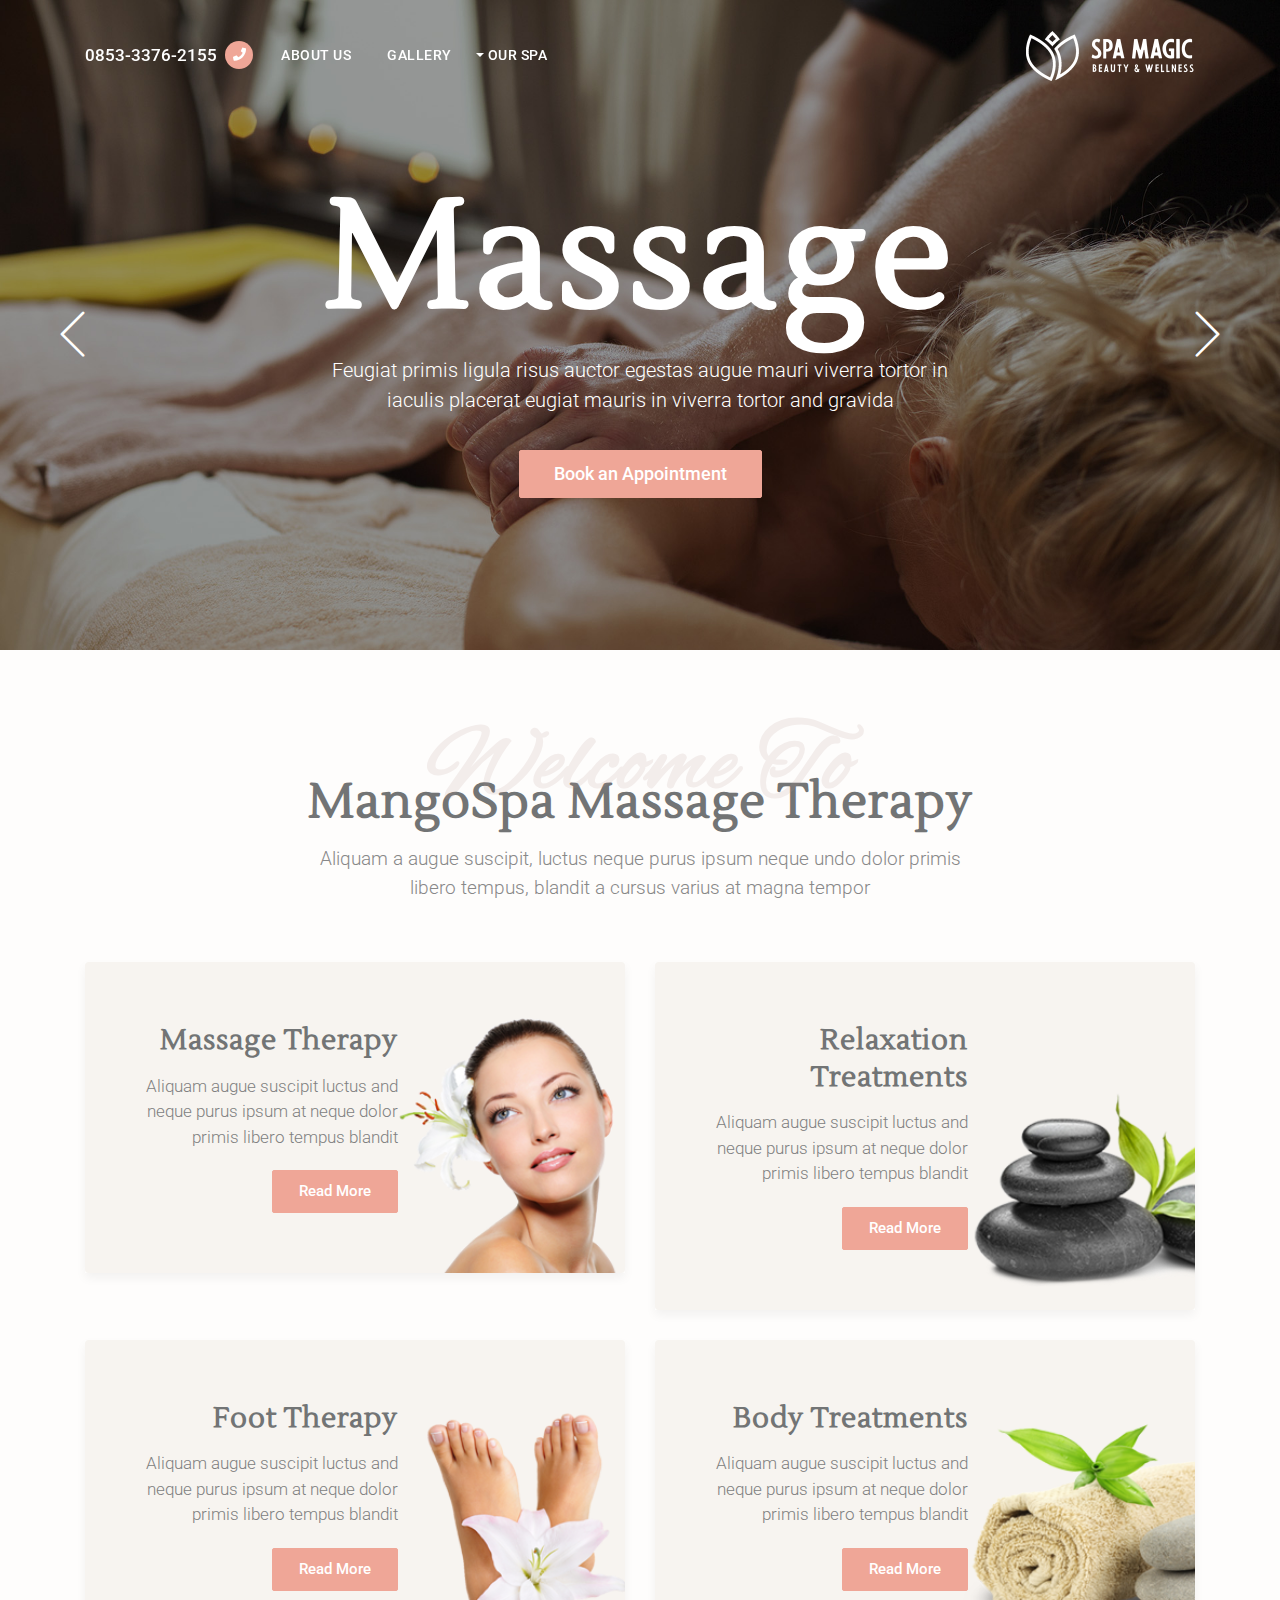
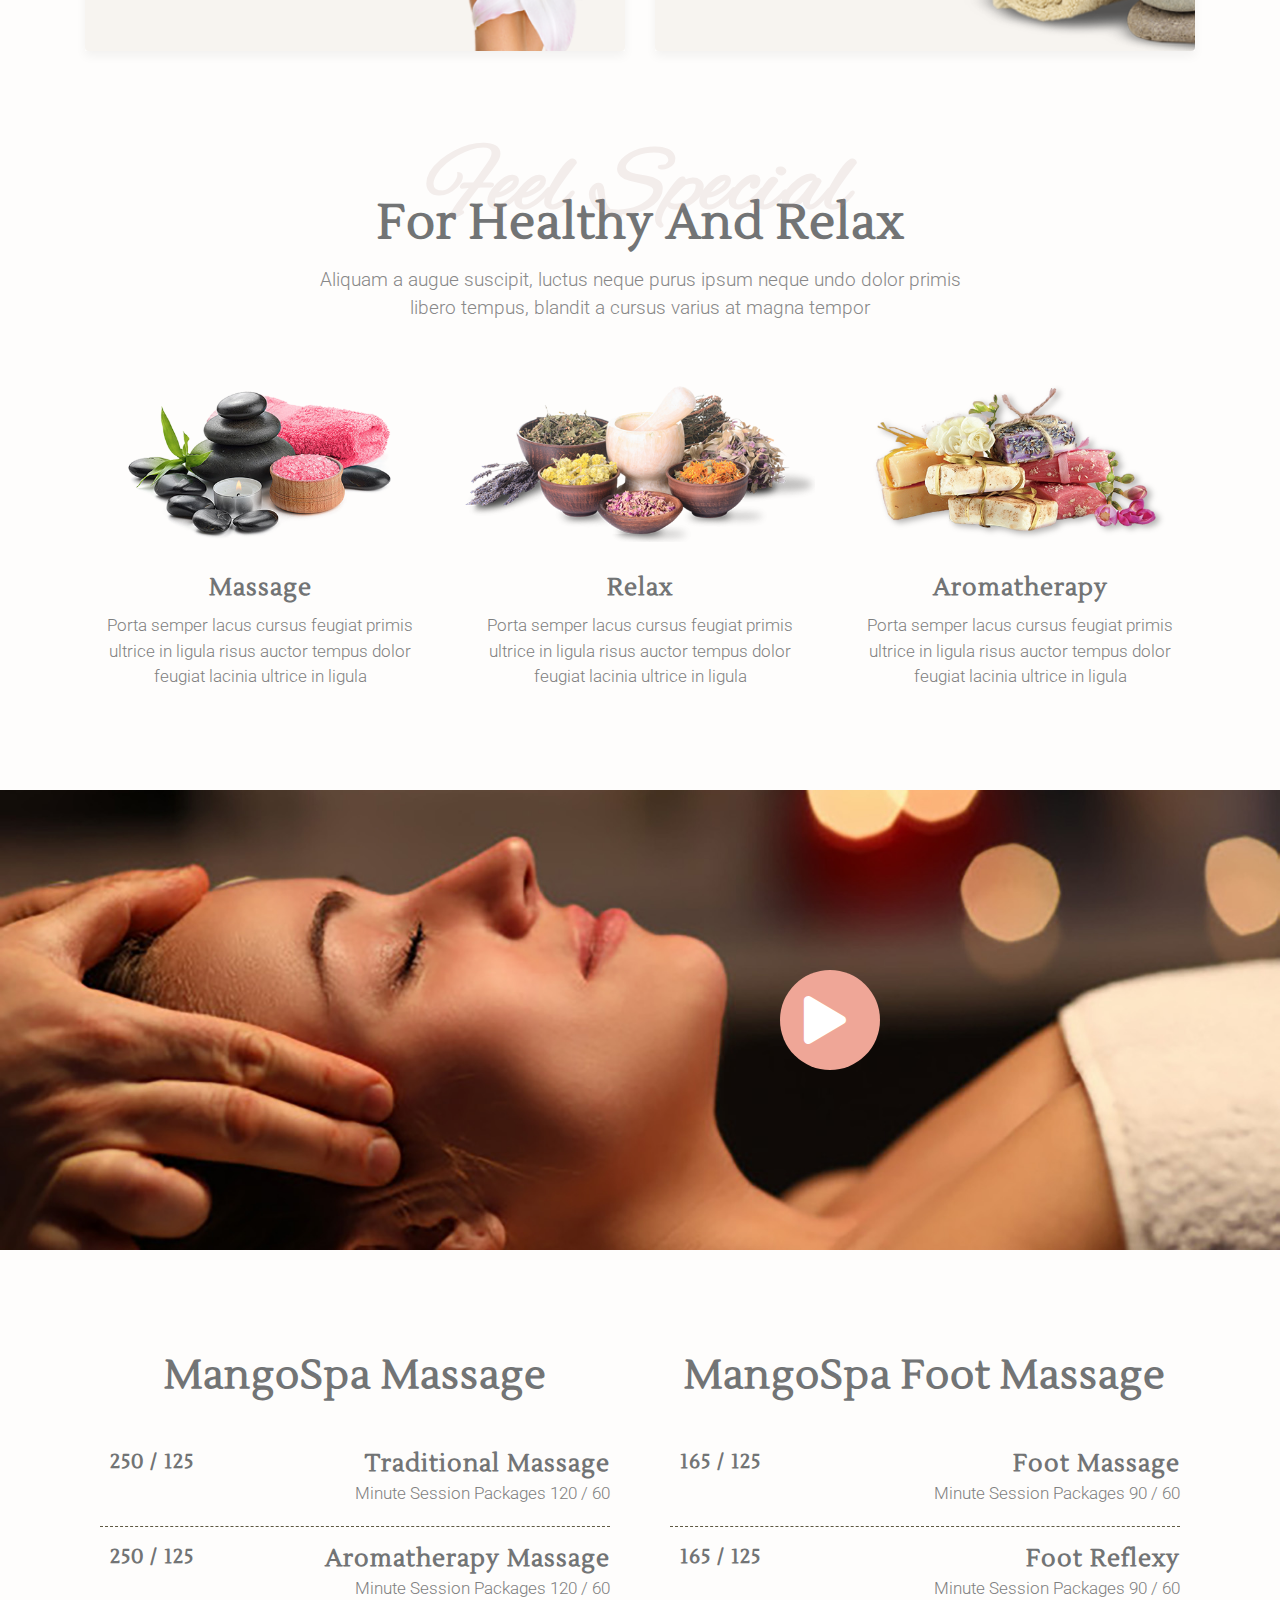
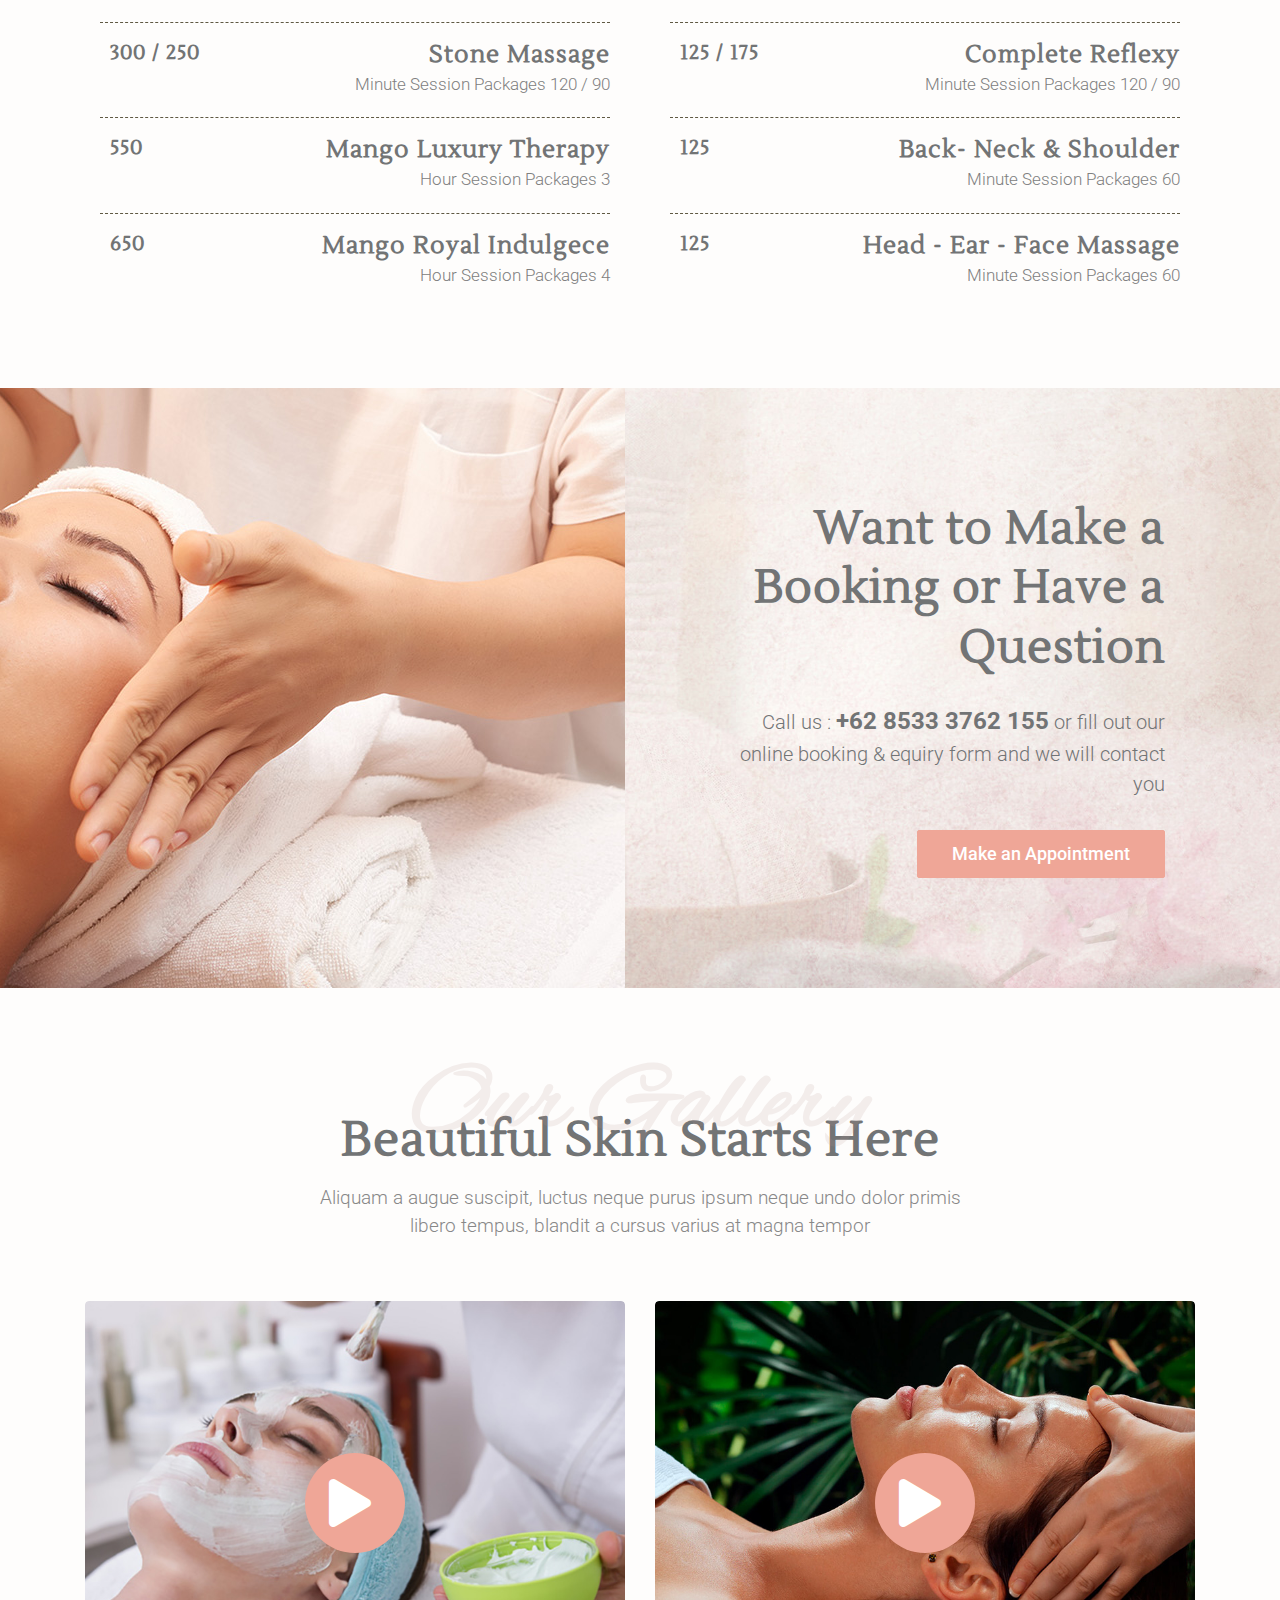
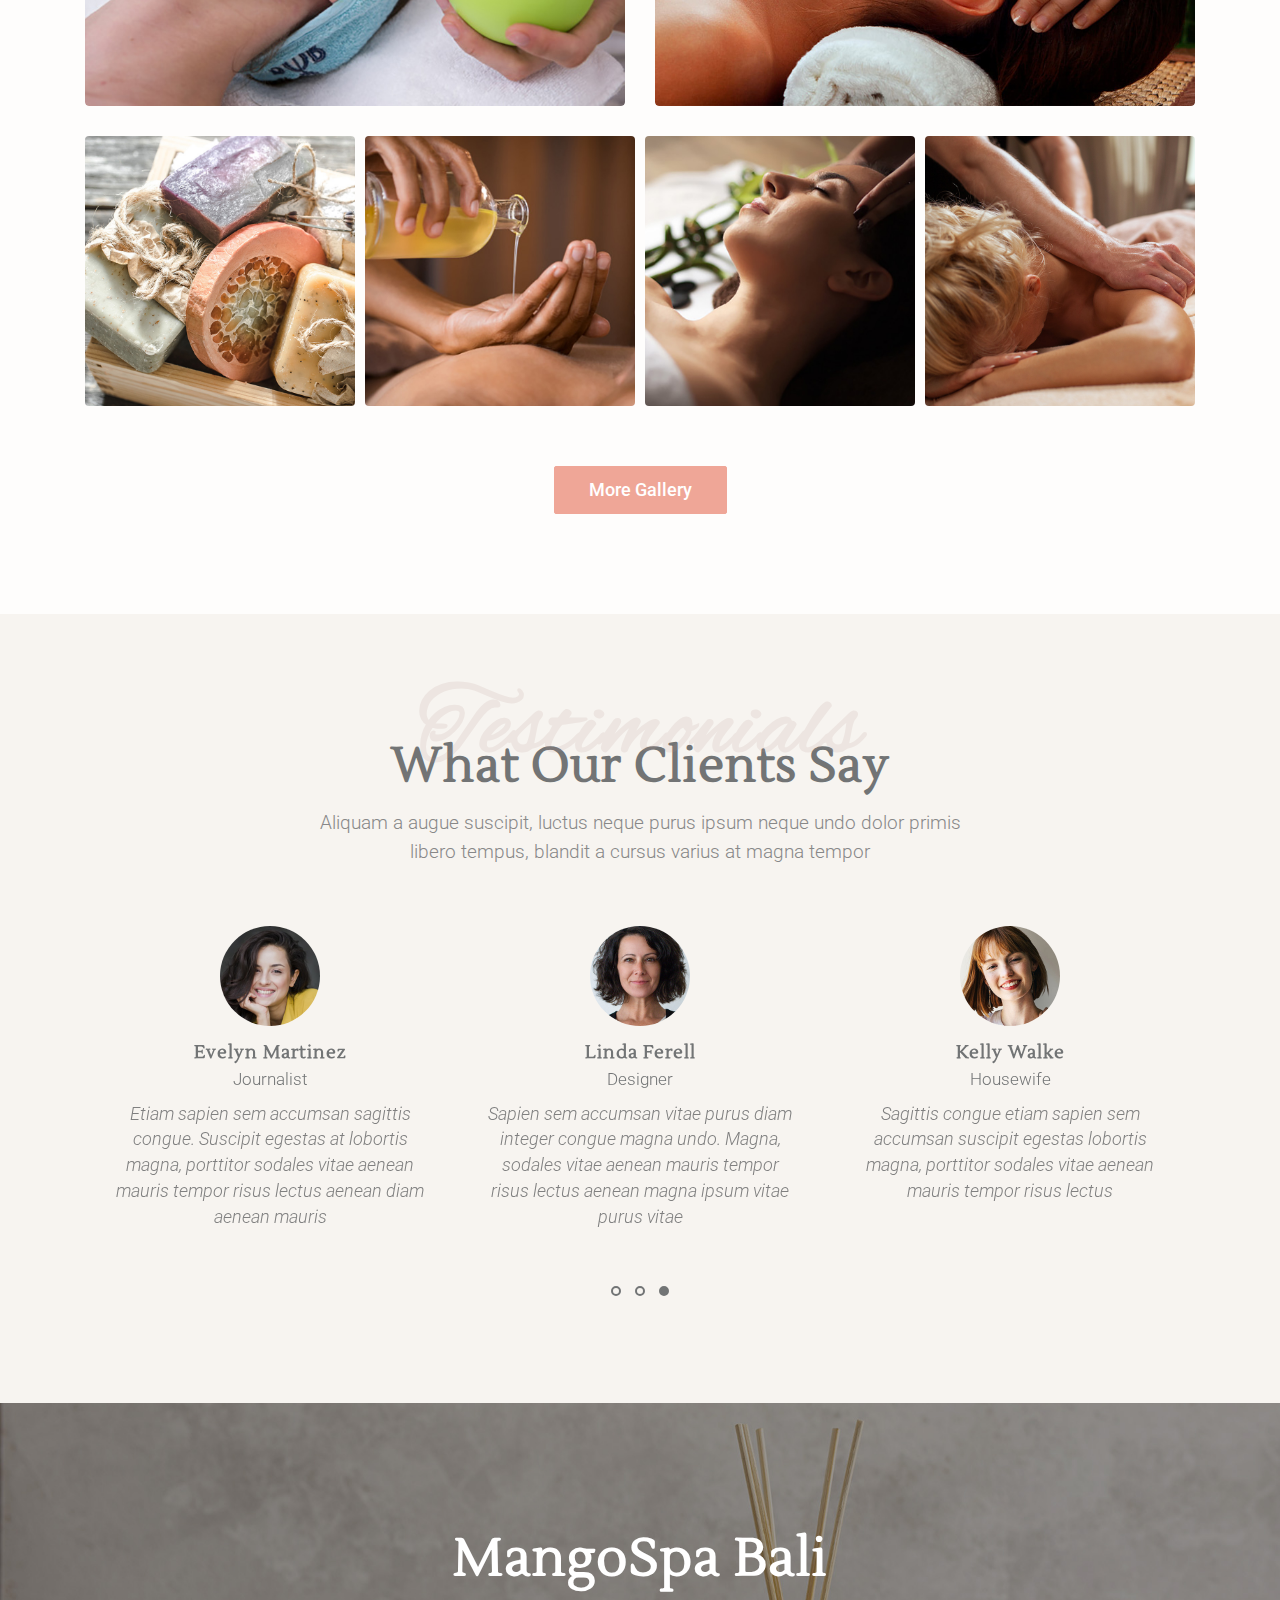
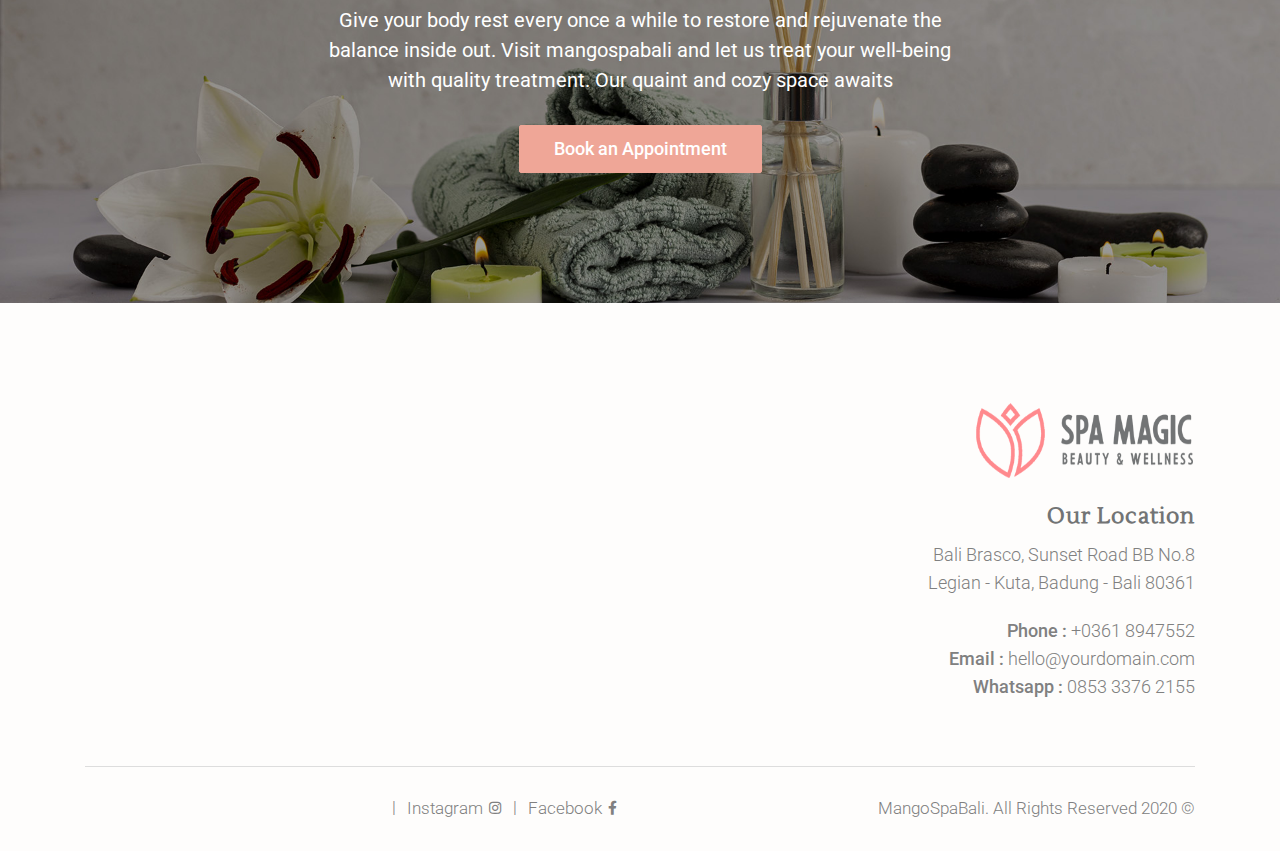
==== index.html @ 8a94d0bc "Update index.html" ====
<!DOCTYPE html>
<!-- Spa Magic - Spa & Beauty Salon Landing Page Template design design by Jthemes (http://www.jthemes.net) -->
<!--[if lt IE 7 ]><html class="ie ie6" lang="en"> <![endif]-->
<!--[if IE 7 ]><html class="ie ie7" lang="en"> <![endif]-->
<!--[if IE 8 ]><html class="ie ie8" lang="en"> <![endif]-->
<!--[if (gte IE 9)|!(IE)]><!-->
<html lang="en" dir="rtl">



	<head>

		<meta charset="utf-8">
		<meta http-equiv="X-UA-Compatible" content="IE=edge"/>
		<meta name="author" content="Jthemes"/>	
		<meta name="description" content="MangoSpa Bali - Spa, Hair & Beauty Salon Landing Page Template"/>
		<meta name="keywords" content="Jthemes, Beauty, Cosmetic, Girly, Health, Healthy Care, Massage, Make Up, Salon, Spa, Skincare, Wellness">	
		<meta name="viewport" content="width=device-width, initial-scale=1.0"/>
				
  		<!-- SITE TITLE -->
		<title>MangoSpa Bali - Spa, Massage, Foot Reflextion and Beauty Therapy</title>
							
		<!-- FAVICON AND TOUCH ICONS -->
		<link rel="shortcut icon" href="images/favicon.ico" type="image/x-icon">
		<link rel="icon" href="images/favicon.ico" type="image/x-icon">
		<link rel="apple-touch-icon" sizes="152x152" href="images/apple-touch-icon-152x152.png">
		<link rel="apple-touch-icon" sizes="120x120" href="images/apple-touch-icon-120x120.png">
		<link rel="apple-touch-icon" sizes="76x76" href="images/apple-touch-icon-76x76.png">
		<link rel="apple-touch-icon" href="images/apple-touch-icon.png">
		<link rel="icon" href="images/apple-touch-icon.png" type="image/x-icon">

		<!-- GOOGLE FONTS -->
		<link href="https://fonts.googleapis.com/css2?family=Lustria&display=swap" rel="stylesheet">
		<link href="https://fonts.googleapis.com/css2?family=Alex+Brush&display=swap" rel="stylesheet">	
		<link href="https://fonts.googleapis.com/css?family=Roboto:300,400,500,700&display=swap" rel="stylesheet">

		<!-- BOOTSTRAP CSS -->
		<link href="css/bootstrap.min.css" rel="stylesheet">
				
		<!-- FONT ICONS -->
		<link href="https://use.fontawesome.com/releases/v5.11.0/css/all.css" rel="stylesheet" crossorigin="anonymous">		
		<link href="css/flaticon.css" rel="stylesheet">

		<!-- PLUGINS STYLESHEET -->
		<link href="css/menu.css" rel="stylesheet">	
		<link id="effect" href="css/dropdown-effects/fade-down.css" media="all" rel="stylesheet">
		<link href="css/tweenmax.css" rel="stylesheet">	
		<link href="css/magnific-popup.css" rel="stylesheet">	
		<link href="css/owl.carousel.min.css" rel="stylesheet">
		<link href="css/flexslider.css" rel="stylesheet">
		<link href="css/owl.theme.default.min.css" rel="stylesheet">
		<link href="css/jquery.datetimepicker.min.css" rel="stylesheet">
	
		<!-- TEMPLATE CSS -->
		<link href="css/pink-theme.css" rel="stylesheet">

		<!-- Style Switcher CSS 
		<link href="css/rose-theme.css" rel="alternate stylesheet" title="rose-theme">	
		<link href="css/silk-theme.css" rel="alternate stylesheet" title="silk-theme">
		<link href="css/gold-theme.css" rel="alternate stylesheet" title="gold-theme">

		-->	

		<!-- RESPONSIVE CSS -->
		<link href="css/responsive.css" rel="stylesheet">
	
	</head>




	<body>




		<!-- PRELOADER SPINNER
		============================================= 
		<div id="loader-wrapper">
			<div id="loading">
				<div class="cssload-loader">
					<div class="fancy-spinner">
					  	<div class="ring"></div>
					  	<div class="ring"></div>
					  	<div class="dot"></div>
					</div>
				</div>
			</div>
		</div>

-->	



		<!-- STYLE SWITCHER
		============================================= 
		<div id="stlChanger">
			<div class="blockChanger bgChanger">
            	<a href="#" class="chBut icon-xs"><span class="flaticon-settings"></span></a>
                <div class="chBody white-color">	

                	<div class="stBlock text-center" style="margin: 30px 20px 20px 26px;">
						<p>Color Scheme</p>						
						<div class="stBgs">	
							<a href="javascript:chooseStyle('silk-theme', 60)"><img src="images/color-scheme/silk.jpg" alt="" /></a>
							<a href="javascript:chooseStyle('rose-theme', 60)"><img src="images/color-scheme/rose.jpg" alt="" /></a>	
							<a href="javascript:chooseStyle('gold-theme', 60)"><img src="images/color-scheme/gold.jpg" alt="" /></a>		
						</div>
					</div>
					
					<div class="stBlock text-center" style="margin: 0px 27px 25px 31px;">
						<a class="btn btn-md btn-color-02 tra-white-hover" href="javascript:chooseStyle('none', 60)">Reset Color</a>					
					</div>

					<div class="stBlock text-center" style="margin: 30px 20px 20px 26px">
						<p>Choose Layout</p>
						<a class="s_1" href="demo-1.html"><img src="images/color-scheme/l-01.jpg" width="180" height="91" alt="layout-image"></a>
						<a class="s_1" href="demo-2.html"><img src="images/color-scheme/l-02.jpg" width="180" height="129" alt="layout-image"></a>
						<a class="s_1" href="demo-3.html"><img src="images/color-scheme/l-03.jpg" width="180" height="91" alt="layout-image"></a>
						<a class="s_1" href="demo-5.html"><img src="images/color-scheme/l-05.jpg" width="180" height="140" alt="layout-image"></a>
						<a class="s_1" href="demo-6.html"><img src="images/color-scheme/l-06.jpg" width="180" height="96" alt="layout-image"></a>
						<a class="s_1" href="demo-7.html"><img src="images/color-scheme/l-07.jpg" width="180" height="91" alt="layout-image"></a>
						<a class="s_1" href="demo-8.html"><img src="images/color-scheme/l-08.jpg" width="180" height="92" alt="layout-image"></a>
						<a class="s_1" href="demo-9.html"><img src="images/color-scheme/l-09.jpg" width="180" height="91" alt="layout-image"></a>
						<a class="s_1" href="demo-10.html"><img src="images/color-scheme/l-10.jpg" width="180" height="107" alt="layout-image"></a>
						<a class="s_1" href="demo-11.html"><img src="images/color-scheme/l-11.jpg" width="180" height="94" alt="layout-image"></a>
						<a class="s_1" href="demo-12.html"><img src="images/color-scheme/l-12.jpg" width="180" height="91" alt="layout-image"></a>
					</div>	

				</div>
			</div>
		</div>	   END SWITCHER -->




		<!-- PAGE CONTENT
		============================================= -->	
		<div id="page" class="page">




			<!-- HEADER
			============================================= -->
			<header id="header" class="header tra-menu navbar-light">
				<div class="header-wrapper">


					<!-- MOBILE HEADER -->
				    <div class="wsmobileheader clearfix">	  	
				    	<span class="smllogo"><img src="images/logo-01.png" width="170" height="50" alt="mobile-logo"/></span>
				    	<a id="wsnavtoggle" class="wsanimated-arrow"><span></span></a>	
				 	</div>


				 	<!-- NAVIGATION MENU -->
				  	<div class="wsmainfull menu clearfix">
	    				<div class="wsmainwp clearfix">


	    					<!-- LOGO IMAGE -->
	    					<!-- For Retina Ready displays take a image with double the amount of pixels that your image will be displayed (e.g 346 x 100 pixels) -->
	    					<div class="desktoplogo"><a href="#hero-4" class="logo-black"><img src="images/logo-01.png" width="170" height="50" alt="header-logo"></a></div>
	    					<div class="desktoplogo"><a href="#hero-4" class="logo-white"><img src="images/logo-white.png" width="170" height="50" alt="header-logo"></a></div>


	    					<!-- MAIN MENU -->
	      					<nav class="wsmenu clearfix">
	        					<ul class="wsmenu-list">


	        						<!-- DROPDOWN MENU -->
						          	<li aria-haspopup="true"><a href="#">Our Spa <span class="wsarrow"></span></a>
	            						<ul class="sub-menu">
	            							<li aria-haspopup="true"><a href="#services-13">Why Spa Magic</a></li>
						           			<li aria-haspopup="true"><a href="#pricing-1">Treatments</a></li>
						           			<li aria-haspopup="true"><a href="#gallery-3">Our Gallery</a></li>	
						           			<li aria-haspopup="true"><a href="#reviews-1">Testimonials</a></li>		      
						           		</ul>
								    </li>	<!-- END DROPDOWN MENU -->


								    <!-- DROPDOWN MENU 
						        	<li aria-haspopup="true"><a href="#">Pages <span class="wsarrow"></span></a>
						        		<div class="wsmegamenu clearfix halfmenu">
						              		<div class="container-fluid">
						                		<div class="row">

						                			
									                <ul class="col-lg-6 link-list">	
									                    <li class="fst-li"><a href="about.html">About Us</a></li>					             
									                    <li><a href="services.html">Our Services</a></li>	
									                    <li><a href="service-details.html">Service Details</a></li>
									                    <li><a href="gallery.html">Our Gallery</a></li>
									                    <li><a href="team.html">Our Experts</a></li>
									                    <li><a href="gift-cards.html">Gift Cards</a></li>
									                </ul>

								                  	
									                <ul class="col-lg-6 link-list">							                  
									                    <li class="fst-li"><a href="pricing.html">Pricing Plans</a></li>
									                    <li><a href="booking.html">Booking Form</a></li>
									                    <li><a href="faqs.html">FAQs</a></li>					      
									                    <li><a href="terms.html">Terms & Privacy</a></li>
									                    <li><a href="contacts.html">Contacts</a></li>
									                </ul>

						                		</div>
						              		</div>
						            	</div>
						          	</li>	 END DROPDOWN MENU -->


							    	<!-- MEGAMENU 
						          	<li aria-haspopup="true"><a href="#">Services <span class="wsarrow"></span></a>
	            						<div class="wsmegamenu w-70 clearfix">
	             							<div class="container">
	               								<div class="row">

	               									
	               									<ul class="col-md-12 col-lg-4 link-list">
									                    <li class="title txt-color-01"><p>Massages</p></li>
									                    <li class="fst-li"><a href="#">Hot Stone Massage</a></li>
									                    <li><a href="#">Traditional Thai Massage</a></li>
									                    <li><a href="#">Aromatherapy Massage</a></li>
									                    <li><a href="#">Deep Tissue Massage</a></li>		                             
									                </ul>

									               
	               									<ul class="col-md-12 col-lg-4 link-list">
									                    <li class="title txt-color-01"><p>Therapies</p></li>
									                    <li class="fst-li"><a href="#">Physiotherapy</a></li>					                 
									                    <li><a href="#">Skin & Beauty Care</a></li>
									                    <li><a href="#">Executive Reflexology</a></li>
									                    <li><a href="#">Aroma & Jet Hydro Therapy</a></li>			              
									                </ul>

									                
	               									<ul class="col-md-12 col-lg-4 link-list">
									                    <li class="title txt-color-01"><p>Treatments</p></li>
									                    <li class="fst-li"><a href="#">Spa Ritual Body Scrub</a></li>
									                    <li><a href="#">Deluxe Korean Scrub</a></li>					              
									                    <li><a href="#">Soothing Skin Body Wrap</a></li>
									                    <li><a href="#">Teatox Mud Body Treatment</a></li>
									                </ul>
                
								                </div>  	
								            </div>  
								        </div>  	
								    </li>	END MEGAMENU -->


								    <!-- SIMPLE NAVIGATION LINK 
							    	<li class="nl-simple" aria-haspopup="true"><a href="gift-cards.html">Gift Cards</a></li>

									-->
							    	

							    	<!-- DROPDOWN MENU--
						          	<li aria-haspopup="true"><a href="#">Blog <span class="wsarrow"></span></a>
	            						<ul class="sub-menu">
	            							<li aria-haspopup="true"><a href="blog-sidebar.html">Blog Sidebar</a></li>
	            							<li aria-haspopup="true"><a href="blog-classic.html">Blog Classic</a></li>
						           			<li aria-haspopup="true"><a href="blog-masonry.html">Blog Masonry</a></li>
						           			<li aria-haspopup="true"><a href="single-post.html">Single Post</a></li>	      
						           		</ul>
								    </li>	
									
									--END DROPDOWN MENU -->

									<!-- SIMPLE NAVIGATION LINK -->
									<li class="nl-simple" aria-haspopup="true"><a href="gallery.html">Gallery</a></li> 

							    	<!-- SIMPLE NAVIGATION LINK -->
							    	<li class="nl-simple" aria-haspopup="true"><a href="about.html">About Us</a></li> 


							    	<!-- HEADER CALL BUTTON -->
							    	<li class="nl-simple header-phone" aria-haspopup="true">
							    		<a href="tel:+6285333762155"><span class="bg-color-09 white-color"><i class="fas fa-phone"></i></span>0853-3376-2155</a>
							    	</li> 


								    <!-- HEADER BUTTON 
								    <li class="nl-simple" aria-haspopup="true">
								    	<a href="#" class="btn btn-color-02 tra-02-hover last-link">Book Now</a>
								    </li> -->


								   <!-- HEADER SOCIAL LINKS 															
									<li class="nl-simple txt-color-03 header-socials clearfix" aria-haspopup="true">
										<span><a href="#" class="ico-facebook"><i class="fab fa-facebook-f"></i></a></span>
										<span><a href="#" class="ico-twitter"><i class="fab fa-twitter"></i></a></span>
										<span><a href="#" class="ico-instagram"><i class="fab fa-instagram"></i></a></span>
										<span><a href="#" class="ico-dribbble"><i class="fab fa-yelp"></i></a></span>	
									</li> -->
									

	        					</ul>
	        				</nav>	<!-- END MAIN MENU -->

	    				</div>
	    			</div>	<!-- END NAVIGATION MENU -->


				</div>     <!-- End header-wrapper -->
			</header>	<!-- END HEADER -->




			<!-- HERO-4
			============================================= -->	
			<section id="hero-4" class="hero-section division">
 				<div class="slideshow">
   					<div class="slideshow-inner">


						<!-- SLIDER -->
   						<div class="slides">


							<!-- SLIDE #1 -->
							<div class="slide is-active">

								<!-- Slide Content -->	
					          	<div class="slide-content">
					          		<div class="container">
		       							<div class="row">
		       								<div class="col-md-12">
					            				<div class="caption white-color">

								            		<!-- Title -->
								              		<div class="title"><h2> Massage </h2></div>

								              		<!-- Text -->
										            <div class="text">

														<p>Feugiat primis ligula risus auctor egestas augue mauri viverra tortor in iaculis 
										                   placerat eugiat mauris in viverra tortor and gravida
														</p>

										               	<!-- Button -->
														<a href="about.html #booking-1" class="btn btn-md btn-color-02 tra-white-hover">Book an Appointment</a>

										            </div>

												</div>
											</div>
										</div>
					            	</div>
					          	</div>	<!-- End Slide Content -->	

								<!-- Slide Background Image -->
						        <div class="image-container">
						           	<img class="img-fluid" src="images/slider/slide-7.jpg" alt="slide-background">
						        </div>

					    	</div>	<!-- END SLIDE #1 -->


					   		<!-- SLIDE #2 -->
							<div class="slide">

								<!-- Slide Content -->	
								<div class="slide-content">		
									<div class="container">
		       							<div class="row">
		       								<div class="col-md-12">			          		
					            				<div class="caption white-color">

								            		<!-- Title -->
								              		<div class="title"><h2>Reflextion</h2></div>

								              		<!-- Text -->
										            <div class="text">

										                <p>Feugiat primis ligula risus auctor egestas augue mauri viverra tortor in iaculis 
										                   placerat eugiat mauris in viverra tortor and gravida
														</p>

										                <!-- Button -->
														<a href="about.html" class="btn btn-md btn-color-02 tra-white-hover">Discover More</a>

										            </div>

												</div>
											</div>
										</div>
					            	</div>
					          	</div>	<!-- End Slide Content -->					

								<!-- Slide Background Image -->
						        <div class="image-container">
						          	<img class="img-fluid" src="images/slider/slide-5.jpg" alt="slide-background">
						        </div>
						  
						    </div>	<!-- END SLIDE #2 -->


						    <!-- SLIDE #3 -->
							<div class="slide">

								<!-- Slide Content -->	
								<div class="slide-content">
									<div class="container">
		       							<div class="row">
		       								<div class="col-md-12">       
					            				<div class="caption text-center white-color">

								            		<!-- Title -->
								              		<div class="title"><h2>Relaxation</h2></div>

								              		<!-- Text -->
										            <div class="text">

										            	<p>Feugiat primis ligula risus auctor egestas augue mauri viverra tortor in iaculis 
										                   placerat eugiat mauris in viverra tortor and gravida
														</p>
										                
										                <!-- Button -->
														<a href="about.html #booking-1" class="btn btn-md btn-color-02 tra-white-hover">Contact Us</a>

							            			</div>

  												 </div>
											</div>
										</div>
					            	</div>
					          	</div>	<!-- End Slide Content -->	

								<!-- Slide Background Image -->
						        <div class="image-container">
						           	<img class="img-fluid" src="images/slider/slide-8.jpg" alt="slide-background">
						        </div>

						    </div>	<!-- END SLIDE #3 -->


						</div>	<!-- END SLIDER -->


						<!-- SLIDER ARROWS -->
					    <div class="arrows ico-45 white-color">
					        <div class="arrow prev"><span class="flaticon-back"> </span></div>
					        <div class="arrow next"><span class="flaticon-next"> </span></div>
					    </div>


					</div>    <!-- End Slideshow Inner -->
				</div>	   <!-- End Slideshow -->
			</section>	<!-- END HERO-4 -->



					<!-- SERVICES-13
			============================================= -->
			<section id="services-13" class="bg-color-01 wide-90 services-section division">
				<div class="container">


					<!-- SECTION TITLE -->	
					<div class="row">	
						<div class="col-lg-10 mr-auto ml-auto">
							<div class="section-title mb-60 text-center">	

								<!-- Transparent Header -->	
								<h2 class="tra-header txt-color-02">Welcome To</h2>	

								<!-- Title 	-->	
								<h3 class="h3-xl txt-color-01">MangoSpa Massage Therapy</h3>

								<!-- Text -->	
								<p class="p-lg txt-color-05">Aliquam a augue suscipit, luctus neque purus ipsum neque undo dolor 
								   primis libero tempus, blandit a cursus varius at magna tempor
								</p>
									
							</div>	
						</div>
					</div>


					<!-- SERVICES-13 WRAPPER -->
			 		<div class="sbox-13-wrapper">
						<div class="row">


							<!-- SERVICE BOX #1 -->
							<div class="col-md-6">
								<div id="s13-1" class="sbox-13 bg-fixed bg-color-02">
									<div class="sbox-13-txt text-right">
									
										<!-- Title -->
										<h5 class="h5-xl txt-color-01">Relaxation Treatments</h5>	

										<!-- Text -->		
										<p class="txt-color-05">Aliquam augue suscipit luctus and neque purus ipsum at neque dolor 
										   primis libero tempus blandit
										</p>

										<!-- Button -->
										<a href="#" class="btn btn-color-02 tra-02-hover">Read More</a>

									</div>
								</div>							
							</div>	<!-- END SERVICE BOX #1 -->	


							<!-- SERVICE BOX #2 -->
							<div class="col-md-6">
								<div id="s13-2" class="sbox-13 bg-fixed bg-color-02">
									<div class="sbox-13-txt text-right">

										<!-- Title -->
										<h5 class="h5-xl txt-color-01">Massage Therapy</h5>	

										<!-- Text -->		
										<p class="txt-color-05">Aliquam augue suscipit luctus and neque purus ipsum at neque dolor 
										   primis libero tempus blandit
										</p>

										<!-- Button -->
										<a href="#" class="btn btn-color-02 tra-02-hover">Read More</a>

									</div>
								</div>							
							</div>	<!-- END SERVICE BOX #2 -->	


							<!-- SERVICE BOX #3 -->
							<div class="col-md-6">
								<div id="s13-3" class="sbox-13 bg-fixed bg-color-02">
									<div class="sbox-13-txt text-right">
	
										<!-- Title -->
										<h5 class="h5-xl txt-color-01">Body Treatments</h5>

										<!-- Text -->		
										<p class="txt-color-05">Aliquam augue suscipit luctus and neque purus ipsum at neque dolor 
										   primis libero tempus blandit
										</p>

										<!-- Button -->
										<a href="#" class="btn btn-color-02 tra-02-hover">Read More</a>

									</div>	
								</div>							
							</div>	<!-- END SERVICE BOX #3 -->		


							<!-- SERVICE BOX #4 -->
							<div class="col-md-6">
								<div id="s13-4" class="sbox-13 bg-fixed bg-color-02">
									<div class="sbox-13-txt text-right">

										<!-- Title -->
										<h5 class="h5-xl txt-color-01">Foot Therapy</h5>	

										<!-- Text -->		
										<p class="txt-color-05">Aliquam augue suscipit luctus and neque purus ipsum at neque dolor 
										   primis libero tempus blandit
										</p>

										<!-- Button -->
										<a href="#" class="btn btn-color-02 tra-02-hover">Read More</a>

									</div>	
								</div>							
							</div>	<!-- END SERVICE BOX #4 -->	


						</div>  <!-- End row -->	
				 	</div>	<!-- END SERVICES-13 WRAPPER -->


				</div>	   <!-- End container -->
			</section>	<!-- END SERVICES-13 -->





			<!-- BANNER-6
			============================================= -->



			<!-- SERVICES-10
			============================================= 
			<section id="services-10" class="bg-color-01 wide-60 services-section division">
				<div class="container"> -->	




			
			<!-- BRANDS-1
			============================================= -->




			<!-- SERVICES-1
			============================================= -->
			<section id="services-1" class="bg-color-01 pb-60 services-section division">
				<div class="container">


					<!-- SECTION TITLE -->	
					<div class="row">	
						<div class="col-lg-10 mr-auto ml-auto">
							<div class="section-title mb-60 text-center">	

								<!-- Transparent Header -->	
								<h2 class="tra-header txt-color-02">Feel Special</h2>	

								<!-- Title 	-->	
								<h3 class="h3-xl txt-color-01">For Healthy And Relax</h3>	

								<!-- Text -->	
								<p class="p-lg txt-color-05">Aliquam a augue suscipit, luctus neque purus ipsum neque undo dolor 
								   primis libero tempus, blandit a cursus varius at magna tempor
								</p>
									
							</div>	
						</div>
					</div>


					<!-- SERVICES-1 WRAPPER -->
			 		<div class="sbox-1-wrapper">
						<div class="row">


							<!-- SERVICE BOX #1 -->
							<div class="col-md-4">
								<div class="sbox-1">
									
									<!-- Image -->
									<img class="img-fluid" src="images/serv-01.png" alt="service-image" />	
										
									<!-- Title -->
									<h5 class="h5-md txt-color-01">Aromatherapy</h5>

									<!-- Text -->
									<p class="txt-color-05">Porta semper lacus cursus feugiat primis ultrice in ligula risus auctor tempus 
									   dolor feugiat lacinia ultrice in ligula
									</p>

								</div>							
							</div>


							<!-- SERVICE BOX #2 -->
							<div class="col-md-4">
								<div class="sbox-1">
									
									<!-- Image -->
									<img class="img-fluid" src="images/serv-02.png" alt="service-image" />	
										
									<!-- Title -->
									<h5 class="h5-md txt-color-01">Relax</h5>

									<!-- Text -->
									<p class="txt-color-05">Porta semper lacus cursus feugiat primis ultrice in ligula risus auctor tempus dolor 
									   feugiat lacinia ultrice in ligula
									</p>							
								
								</div>							
							</div>


							<!-- SERVICE BOX #3 -->
							<div class="col-md-4">
								<div class="sbox-1">
									
									<!-- Image -->
									<img class="img-fluid" src="images/serv-03.png" alt="service-image" />	
										
									<!-- Title -->
									<h5 class="h5-md txt-color-01">Massage</h5>

									<!-- Text -->
									<p class="txt-color-05">Porta semper lacus cursus feugiat primis ultrice in ligula risus auctor tempus dolor 
									   feugiat lacinia ultrice in ligula
									</p>

								</div>							
							</div>	


						</div>  <!-- End row -->	
				 	</div>	<!-- END SERVICES-1 WRAPPER -->


				</div>	   <!-- End container -->
			</section>	<!-- END SERVICES-1 -->




			<!-- VIDEO-1
			============================================= -->
			<div id="video-1" class="bg-fixed video-section division">
				<div class="container white-color">
					<div class="row">


						<!-- VIDEO LINK -->	
			 			<div class="col-md-8 offset-md-2">
			 				<div class="video-1-preview">					
								<a class="video-popup2" href="https://www.youtube.com/embed/7e90gBu4pas">  <!-- Change the link HERE!!! -->	

									<!-- Play Icon --> 							
									<div class="video-btn bg-color-09">	
										<div class="video-block-wrapper"><i class="fas fa-play"></i></div>
									</div>

								</a>
					 		</div>
			 			</div>	<!-- END VIDEO LINK -->	

					
					</div>    <!-- End row -->	
				</div>	   <!-- End container -->						
			</div>	<!-- END VIDEO-1 -->




			<!-- PRICING-1
			============================================= -->
			<section id="pricing-1" class="bg-color-01 wide-60 pricing-section division">
				<div class="container">


					<!-- PRICING TABLES WRAPPER -->
			 		<div class="pricing-wrapper">
						<div class="row">


							<div class="col-lg-6">
								<div class="pricing-1-table">

									<!-- Title -->
									<h3 class="h3-xs txt-color-01 text-center mb-50">MangoSpa Foot Massage</h3>

									<!-- List -->
									<ul class="pricing-list">

										<li class="pricing-list-txt text-right">
											<h5 class="h5-md txt-color-01">Foot Massage</h5>
											<p class="txt-color-05">60 / 90 Minute Session Packages</p>
											<h5 class="h5-xs pricing-list-amount txt-color-01">125 / 165</h5>
										</li>

										<li class="pricing-list-txt text-right">
											<h5 class="h5-md txt-color-01">Foot Reflexy</h5>
											<p class="txt-color-05"> 60 / 90 Minute Session Packages</p>
											<h5 class="h4-xs pricing-list-amount txt-color-01">125 / 165</h5>
										</li>

										<li class="pricing-list-txt text-right">
											<h5 class="h5-md txt-color-01">Complete Reflexy</h5>
											<p class="txt-color-05">90 / 120 Minute Session Packages</p>
											<h5 class="h4-xs pricing-list-amount txt-color-01">175 / 125</h5>
										</li>

										<li class="pricing-list-txt text-right">
											<h5 class="h5-md txt-color-01">Back- Neck & Shoulder</h5>
											<p class="txt-color-05">60 Minute Session Packages</p>
											<h5 class="h4-xs pricing-list-amount txt-color-01">125</h5>
										</li>

										<li class="pricing-list-txt text-right resp-lst">
											<h5 class="h5-md txt-color-01">Head - Ear - Face Massage</h5>
											<p class="txt-color-05">60 Minute Session Packages</p>
											<h5 class="h4-xs pricing-list-amount txt-color-01">125</h5>
										</li>

									</ul>
								</div>
							</div>

							<div class="col-lg-6">
								<div class="pricing-1-table">

									<!-- Title -->
									<h3 class="h3-xs txt-color-01 text-center mb-50">MangoSpa Massage</h3>

									<!-- List -->
									<ul class="pricing-list">

										<li class="pricing-list-txt text-right">
											<h5 class="h5-md txt-color-01">Traditional Massage</h5>
											<p class="txt-color-05">60 / 120 Minute Session Packages</p>
											<h5 class="h4-xs pricing-list-amount txt-color-01">125 / 250</h5>
										</li>

										<li class="pricing-list-txt text-right">
											<h5 class="h5-md txt-color-01">Aromatherapy Massage</h5>
											<p class="txt-color-05">60 / 120 Minute Session Packages</p>
											<h5 class="h4-xs pricing-list-amount txt-color-01">125 / 250</h5>
										</li>

										<li class="pricing-list-txt text-right">
											<h5 class="h5-md txt-color-01">Stone Massage</h5>
											<p class="txt-color-05">90 / 120 Minute Session Packages</p>
											<h5 class="h4-xs pricing-list-amount txt-color-01">250 / 300</h5>
										</li>

										<li class="pricing-list-txt text-right">
											<h5 class="h5-md txt-color-01">Mango Luxury Therapy</h5>
											<p class="txt-color-05">3 Hour Session Packages</p>
											<h5 class="h4-xs pricing-list-amount txt-color-01">550</h5>
										</li>

										<li class="pricing-list-txt text-right">
											<h5 class="h5-md txt-color-01">Mango Royal Indulgece</h5>
											<p class="txt-color-05">4 Hour Session Packages</p>
											<h5 class="h4-xs pricing-list-amount txt-color-01">650</h5>
										</li>
										
									</ul>
								</div>
							</div>


						</div>	<!-- End row -->
					</div>	<!-- END PRICING TABLES WRAPPER -->


				</div>	   <!-- End container -->
			</section>	<!-- END PRICING-1 -->




			<!-- ABOUT-6
			============================================= -->
			<section id="about-6" class="bg-01 about-section division">
				<div class="container">
					<div class="row d-flex align-items-center">


						<!-- TEXT BLOCK -->	
						<div class="col-md-7 col-lg-6">
							<div class="txt-block">

								<!-- Title -->	
								<h3 class="h3-lg txt-color-01">Want to Make a Booking or Have a Question</h3>

								<!-- Text -->	
								<p class="p-xl txt-color-01">Call us : <span>+62 8533 3762 155</span> or fill out our online booking & equiry 
								   form and we will contact you
								</p>

								<!-- Button -->	
								<a href="about.html #booking-1" class="btn btn-md btn-color-02 color-01-hover">Make an Appointment</a>

							</div>
						</div>	<!-- END TEXT BLOCK -->	


						<!-- IMAGE BLOCK -->
						<div class="col-md-5 col-lg-6">
							<div class="about-6-img">
								<img class="img-fluid" src="images/image-04.jpg" alt="about-image">
							</div>
						</div>


					</div>	  <!-- End row -->	
				</div>     <!-- End container -->
			</section>	<!-- END ABOUT-6 -->




						<!-- SERVICES-11
			============================================= -->






			<!-- BANNER-2
			============================================= -->




			<!-- GALLERY-3
			============================================= -->
			<div id="gallery-3" class="bg-color-01 wide-100 gallery-section division">	
				<div class="container">	
				
				
					<!-- SECTION TITLE -->	
					<div class="row">	
						<div class="col-lg-10 mr-auto ml-auto">
							<div class="section-title mb-60 text-center">	

								<!-- Transparent Header -->	
								<h2 class="tra-header txt-color-02">Our Gallery</h2>	

								<!-- Title 	-->	
								<h3 class="h3-xl txt-color-01">Beautiful Skin Starts Here</h3>	

								<!-- Text -->	
								<p class="p-lg txt-color-05">Aliquam a augue suscipit, luctus neque purus ipsum neque undo dolor 
								   primis libero tempus, blandit a cursus varius at magna tempor
								</p>
									
							</div>	
						</div>
					</div>
					
					
					<!-- VIDEO LINKS -->	
					<div class="row">
										
						<!-- VIDEO LINK #1 -->	
						<div class="col-md-6 mb-30">
							<div class="video-preview">					
								<a class="video-popup1" href="https://www.youtube.com/embed/SZEflIVnhH8">  <!-- Change the link HERE!!! -->	

									<!-- Play Icon --> 							
									<div class="video-btn bg-color-09">	
										<div class="video-block-wrapper"><i class="fas fa-play"></i></div>
									</div>

									<!-- Preview Image -->
									<img class="img-fluid" src="images/gallery/img-13.jpg" alt="video-preview">
								</a>
					 		</div> 							
						</div>
						
												
						<!-- VIDEO LINK #2 -->	
						<div class="col-md-6 mb-30">
							<div class="video-preview">					
								<a class="video-popup2" href="https://www.youtube.com/embed/7e90gBu4pas">  <!-- Change the link HERE!!! -->	

									<!-- Play Icon --> 							
									<div class="video-btn bg-color-09">	
										<div class="video-block-wrapper"><i class="fas fa-play"></i></div>
									</div>

									<!-- Preview Image -->
									<img class="img-fluid" src="images/gallery/img-14.jpg" alt="video-preview">
								</a>
					 		</div> 							
						</div>

					</div>	<!-- END VIDEO LINKS -->	

										
					<!-- PHOTOS CAROUSEL -->	
					<div class="row">
						<div class="col-md-12">	
							<div class="owl-carousel gallery-photo">
							
																				
								<!-- PHOTO #1 -->
								<div class="carousel-image">
									<div class="hover-overlay"> 

										<!-- Image -->
										<img class="img-fluid" src="images/gallery/img-1.jpg" alt="gallery-image" />			
										<div class="item-overlay"></div>

										<!-- Image Description -->
										<div class="image-description white-color">
											<div class="image-data">

												<!-- Image Link -->
												<h6 class="h6-sm"><a class="image-link" href="images/gallery/img-1.jpg">Hot Stones Therapy</a></h6>		

												<!-- Project Meta -->
												<p class="p-sm">SPA & Massage Therapy</p>	

											</div>																										 
										</div> 

									</div>
								</div>
								
															
								<!-- PHOTO #2 -->
								<div class="carousel-image">
									<div class="hover-overlay"> 

										<!-- Image -->
										<img class="img-fluid" src="images/gallery/img-2.jpg" alt="gallery-image" />			
										<div class="item-overlay"></div>

										<!-- Image Description -->
										<div class="image-description white-color">
											<div class="image-data">

												<!-- Image Link -->
												<h6 class="h6-sm"><a class="image-link" href="images/gallery/img-2.jpg">Supreme Skincare</a></h6>		

												<!-- Image Meta -->
												<p class="p-sm">Aroma & Skin Care</p>	

											</div>																										 
										</div> 

									</div>	
								</div>
								
															
								<!-- PHOTO #3 -->
								<div class="carousel-image">
									<div class="hover-overlay"> 

										<!-- Image -->
										<img class="img-fluid" src="images/gallery/img-3.jpg" alt="gallery-image" />			
										<div class="item-overlay"></div>

										<!-- Image Description -->
										<div class="image-description white-color">
											<div class="image-data">

												<!-- Image Link -->
												<h6 class="h6-sm"><a class="image-link" href="images/gallery/img-3.jpg">Thai Massage</a></h6>		

												<!-- Image Meta -->
												<p class="p-sm">Herbs & Skin Care</p>	

											</div>																										 
										</div> 

									</div>
								</div>
								
															
								<!-- PHOTO #4 -->
								<div class="carousel-image">
									<div class="hover-overlay"> 

										<!-- Image -->
										<img class="img-fluid" src="images/gallery/img-8.jpg" alt="gallery-image" />			
										<div class="item-overlay"></div>

										<!-- Image Description -->
										<div class="image-description white-color">
											<div class="image-data">

												<!-- Image Link -->
												<h6 class="h6-sm"><a class="image-link" href="images/gallery/img-8.jpg">Scrub Massage</a></h6>		

												<!-- Image Meta -->
												<p class="p-sm">Aroma & Massage Therapy</p>	

											</div>																										 
										</div> 

									</div>
								</div>
								
															
								<!-- PHOTO #5 -->
								<div class="carousel-image">
									<div class="hover-overlay"> 

										<!-- Image -->
										<img class="img-fluid" src="images/gallery/img-7.jpg" alt="gallery-image" />			
										<div class="item-overlay"></div>

										<!-- Image Description -->
										<div class="image-description white-color">
											<div class="image-data">

												<!-- Image Link  -->
												<h6 class="h6-sm"><a class="image-link" href="images/gallery/img-7.jpg">Relaxing Massage</a></h6>		

												<!-- Image Meta -->
												<p class="p-sm">SPA & Wellness</p>	

											</div>																										 
										</div> 

									</div>
								</div>
								
															
								<!-- PHOTO #6 -->
								<div class="carousel-image">
									<div class="hover-overlay"> 

										<!-- Image -->
										<img class="img-fluid" src="images/gallery/img-6.jpg" alt="gallery-image" />			
										<div class="item-overlay"></div>

										<!-- Image Description -->
										<div class="image-description white-color">
											<div class="image-data">

												<!-- Image Link -->
												<h6 class="h6-sm"><a class="image-link" href="images/gallery/img-6.jpg">Deep Tissue Massage</a></h6>		
												<!-- Image Meta -->
												<p class="p-sm">SPA & Massage Therapy</p>	

											</div>																										 
										</div>

									</div>	
								</div>
								

								<!-- PHOTO #7 -->
								<div class="carousel-image">
									<div class="hover-overlay"> 

										<!-- Image -->
										<img class="img-fluid" src="images/gallery/img-4.jpg" alt="gallery-image" />			
										<div class="item-overlay"></div>

										<!-- Image Description -->
										<div class="image-description white-color">
											<div class="image-data">

												<!-- Image Link -->
												<h6 class="h6-sm"><a class="image-link" href="images/gallery/img-4.jpg">Deep Tissue Massage</a></h6>		
												<!-- Image Meta -->
												<p class="p-sm">SPA & Massage Therapy</p>	

											</div>																										 
										</div>

									</div>	
								</div>
								
															
								<!-- PHOTO #8 -->
								<div class="carousel-image">
									<div class="hover-overlay"> 

										<!-- Image -->
										<img class="img-fluid" src="images/gallery/img-5.jpg" alt="gallery-image" />			
										<div class="item-overlay"></div>

										<!-- Image Description -->
										<div class="image-description white-color">
											<div class="image-data">

												<!-- Image Link -->
												<h6 class="h6-sm"><a class="image-link" href="images/gallery/img-5.jpg">Deep Tissue Massage</a></h6>		
												<!-- Image Meta -->
												<p class="p-sm">SPA & Massage Therapy</p>	

											</div>																										 
										</div>

									</div>	
								</div>
								
								
							</div>	
						</div>
					</div>	 <!-- END IMAGES CAROUSEL -->


					<!-- MORE IMAGES BUTTON -->
					<div class="row">
						<div class="col-md-12 more-gallery-btn">
							<a href="gallery.html" class="btn btn-md btn-color-02 tra-02-hover">More Gallery</a>
						</div>
					</div>	
					
					
				</div>	   <!-- End container -->	
			</div>	 <!-- END GALLERY-3 -->




						<!-- ABOUT-8
			============================================= -->




								<!-- TEAM MEMBERS WRAPPER -->



			<!-- TESTIMONIALS-1
			============================================= -->
			<section id="reviews-1" class="bg-color-02 wide-100 reviews-section division">
				<div class="container">


					<!-- SECTION TITLE -->	
					<div class="row">	
						<div class="col-lg-10 mr-auto ml-auto">
							<div class="section-title mb-60 text-center">	

								<!-- Transparent Header -->	
								<h2 class="tra-header txt-color-02">Testimonials</h2>	

								<!-- Title 	-->	
								<h3 class="h3-xl txt-color-01">What Our Clients Say</h3>	

								<!-- Text -->	
								<p class="p-lg txt-color-05">Aliquam a augue suscipit, luctus neque purus ipsum neque undo dolor 
								   primis libero tempus, blandit a cursus varius at magna tempor
								</p>
									
							</div>	
						</div>
					</div>
				
					
					<!-- TESTIMONIALS CONTENT -->
					<div class="row">
						<div class="col-md-12">					
							<div class="owl-carousel owl-theme reviews-wrapper">

						
								<!-- TESTIMONIAL #1 -->
								<div class="review-1">
									
									<!-- Testimonial Author Avatar -->
									<div class="testimonial-avatar">
										<img src="images/review-author-1.jpg" alt="testimonial-avatar">
									</div>

									<!-- Testimonial Author -->
									<div class="author-data txt-color-01">
										<h6 class="h6-sm">Kelly Walke</h6>	
										<p>Housewife</p>									
									</div>
																									
									<!-- Testimonial Text -->
									<div class="review-1-txt txt-color-05">
										<p>Sagittis congue etiam sapien sem accumsan suscipit egestas lobortis magna, porttitor
										   sodales vitae aenean mauris tempor risus lectus 								   
										</p>															
									</div>	
															
								</div>
						
						
								<!-- TESTIMONIAL #2 -->
								<div class="review-1">
									
									<!-- Testimonial Author Avatar -->
									<div class="testimonial-avatar">
										<img src="images/review-author-2.jpg" alt="testimonial-avatar">
									</div>

									<!-- Testimonial Author -->
									<div class="author-data txt-color-01">
										<h6 class="h6-sm">Linda Ferell</h6>
										<p>Designer</p>									
									</div>
																									
									<!-- Testimonial Text -->
									<div class="review-1-txt txt-color-05">
										<p>Sapien sem accumsan  vitae purus diam integer congue magna undo. Magna, sodales vitae
										   aenean mauris tempor risus lectus aenean magna ipsum vitae purus	vitae						   
										</p>															
									</div>	
															
								</div>
						
						
								<!-- TESTIMONIAL #3 -->
								<div class="review-1">

									<!-- Testimonial Author Avatar -->
									<div class="testimonial-avatar">
										<img src="images/review-author-3.jpg" alt="testimonial-avatar">
									</div>

									<!-- Testimonial Author -->
									<div class="author-data txt-color-01">
										<h6 class="h6-sm">Evelyn Martinez</h6>
										<p>Journalist</p>									
									</div>
																									
									<!-- Testimonial Text -->
									<div class="review-1-txt txt-color-05">
										<p>Etiam sapien sem accumsan sagittis congue. Suscipit egestas at lobortis magna, porttitor
										   sodales vitae aenean mauris tempor risus lectus aenean diam aenean mauris								   
										</p>															
									</div>	
															
								</div>
								
								
								<!-- TESTIMONIAL #4 -->
								<div class="review-1">
									
									<!-- Testimonial Author Avatar -->
									<div class="testimonial-avatar">
										<img src="images/review-author-4.jpg" alt="testimonial-avatar">
									</div>

									<!-- Testimonial Author -->
									<div class="author-data txt-color-01">
										<h6 class="h6-sm">Laura Merino</h6>
										<p>Fashion Designer</p>								
									</div>
																									
									<!-- Testimonial Text -->
									<div class="review-1-txt txt-color-05">
										<p>Egestas egestas magna ipsum vitae purus efficitur ipsum primis in cubilia laoreet augue
										   congue. An egestas lobortis magna, sodales vitae 								   
										</p>															
									</div>	
															
								</div>
								
								
								<!-- TESTIMONIAL #5 -->
								<div class="review-1">
									
									<!-- Testimonial Author Avatar -->
									<div class="testimonial-avatar">
										<img src="images/review-author-5.jpg" alt="testimonial-avatar">
									</div>

									<!-- Testimonial Author -->
									<div class="author-data txt-color-01">
										<h6 class="h6-sm">Elizabeth Ross</h6>
										<p >Biologist</p>									
									</div>
																									
									<!-- Testimonial Text -->
									<div class="review-1-txt txt-color-05">
										<p>An orci nullam tempor sapien, eget orci gravida donec enim ipsum porta justo integer and
										   odio velna auctor. Egestas magna ipsum vitae purus ipsum primis in laoreet augue								   
										</p>															
									</div>
															
								</div>
								
								
								<!-- TESTIMONIAL #6 -->
								<div class="review-1">

									<!-- Testimonial Author Avatar -->
									<div class="testimonial-avatar">
										<img src="images/review-author-6.jpg" alt="testimonial-avatar">
									</div>

									<!-- Testimonial Author -->
									<div class="author-data txt-color-01">
										<h6 class="h6-sm">Carmen M. Garcia</h6>	
										<p>Graphic Designer</p>									
									</div>
																									
									<!-- Testimonial Text -->
									<div class="review-1-txt txt-color-05">
										<p>Mauris donec ociis et magnis sapien an etiam sapien sem sagittis congue augue. An orci nullam
										   tempor sapien, eget orci gravida donec porta							   
										</p>															
									</div>	
															
								</div>
								
								
								<!-- TESTIMONIAL #7 -->
								<div class="review-1">

									<!-- Testimonial Author Avatar -->
									<div class="testimonial-avatar">
										<img src="images/review-author-7.jpg" alt="testimonial-avatar">
									</div>

									<!-- Testimonial Author -->
									<div class="author-data txt-color-01">
										<h6 class="h6-sm">Penelopa M.</h6>	
										<p>Manager</p>								
									</div>
																									
									<!-- Testimonial Text -->
									<div class="review-1-txt txt-color-05">
										<p>At sagittis congue augue egestas egestas magna ipsum vitae purus ipsum primis in cubilia
										   laoreet augue diam ociis nullam tempor 		   
										</p>															
									</div>	
															
								</div>

							
							</div>
						</div>									
					</div>	<!-- END TESTIMONIALS CONTENT --> 
							
						
				</div>	   <!-- End container -->
			</section>	 <!-- END TESTIMONIALS-1 -->




			<!-- BLOG-1
			============================================= -->			




			<!-- BANNER-4
			============================================= -->
			<section id="banner-4" class="bg-fixed banner-section division">
				<div class="container">
					<div class="row">


						<!-- BANNER TEXT -->
						<div class="col-lg-10 col-xl-8 mr-auto ml-auto">
							<div class="banner-4-txt text-center white-color">

								<!-- Title -->	
								<h3>MangoSpa Bali</h3> 
								
								<!-- Text -->
								<p class="p-lg">Give your body rest every once a while to restore and rejuvenate the balance inside out. Visit mangospabali and let us treat your well-being with quality treatment. Our quaint and cozy space awaits
								</p>

								<!-- Button -->
								<a href="about.html #booking-1" class="btn btn-md btn-color-02 tra-white-hover">Book an Appointment</a>

							</div>
						</div>	<!-- END BANNER TEXT -->


					</div>    <!-- End row -->	
				</div>	   <!-- End container -->	
			</section>	<!-- END BANNER-4 -->





			<!-- FOOTER-4
			============================================= -->
			<footer id="footer-4" class="bg-color-01 footer division">
				<div class="container">


					<!-- FOOTER CONTENT -->
					<div class="row">


						<!-- FOOTER INFO -->
						<div class="col-md-5 col-lg-4">
							<div class="footer-info mb-40">

								<!-- For Retina Ready displays take a image with double the amount of pixels that your image will be 
								displayed (e.g 416 x 120  pixels) -->
								<img src="images/logo-01.png" width="220" height="75" alt="footer-logo">

									<br>

									<br>
									<!-- LOCATION -->
									<div class="cbox-1 mb-30">
										<h5 class="h5-sm txt-color-01">Our Location</h5>													
										<p class="p-md txt-color-05">Bali Brasco, Sunset Road BB No.8</p>
										<p class="p-md txt-color-05">Legian - Kuta, Badung - Bali 80361</p>
									</div>
						
								<!-- Footer Contacts -->
								<div class="txt-color-05 mt-15">

									<!-- PHONES -->
									<div class="cbox-1 mb-30">
										<p class="p-md txt-color-05"><span>Phone :</span> +0361 8947552</p>
										<p class="p-md txt-color-05"><span>Email :</span> <a href="mailto:yourdomain@mail.com">hello@yourdomain.com</a></p>
										<p class="p-md txt-color-05"><span>Whatsapp :</span> 0853 3376 2155</p>
									</div>

							</div>	
						</div>	


						<!-- FOOTER CONTACTS -->
						<div class="col-md-4 col-lg-3 col-xl-3">
							<div class="footer-contacts mb-40">
							
								

								</div>

							</div>
						</div>
				</div>	  <!-- END FOOTER CONTENT -->


					<!-- BOTTOM FOOTER -->
					<div class="bottom-footer txt-color-05">
						<div class="row d-flex align-items-center">


							<!-- FOOTER COPYRIGHT -->
							<div class="col-lg-6">
								<div class="footer-copyright">
									<p>&copy; 2020 MangoSpaBali. All Rights Reserved</p>
								</div>
							</div>


							<!-- BOTTOM FOOTER LINKS -->
							<div class="col-lg-6">
								<ul class="bottom-footer-list text-right clearfix">
									<li><p class="first-list-link"><a href="#"><i class="fab fa-facebook-f"></i> Facebook</a></p></li>	
									<li><p><a href="https://www.instagram.com/mangospa.official/"><i class="fab fa-instagram"></i> Instagram</a></p></li>
								</ul>
							</div>


						</div>  <!-- End row -->
					</div>	<!-- END BOTTOM FOOTER -->


				</div>	   <!-- End container -->										
			</footer>	<!-- END FOOTER-4 -->





		</div>	<!-- END PAGE CONTENT -->




		<!-- EXTERNAL SCRIPTS
		============================================= -->	
		<script src="js/jquery-3.4.1.min.js"></script>
		<script src="js/bootstrap.min.js"></script>	
		<script src="js/modernizr.custom.js"></script>
		<script src="js/jquery.easing.js"></script>
		<script src="js/jquery.appear.js"></script>
		<script src="js/jquery.scrollto.js"></script>	
		<script src="js/menu.js"></script>	
		<script src="js/materialize.js"></script>
		<script src="js/tweenmax.min.js"></script>	
		<script src="js/slideshow.js"></script>	
		<script src="js/imagesloaded.pkgd.min.js"></script>
		<script src="js/isotope.pkgd.min.js"></script>
		<script src="js/jquery.flexslider.js"></script>
		<script src="js/owl.carousel.min.js"></script>
		<script src="js/jquery.magnific-popup.min.js"></script>
		<script src="js/hero-form.js"></script>
		<script src="js/contact-form.js"></script>
		<script src="js/comment-form.js"></script>	
		<script src="js/booking-form.js"></script>
		<script src="js/jquery.datetimepicker.full.js"></script>	
		<script src="js/jquery.validate.min.js"></script>
		<script src="js/jquery.ajaxchimp.min.js"></script>	
				
		<!-- Custom Script -->		
		<script src="js/custom.js"></script>

		<!-- HTML5 shim, for IE6-8 support of HTML5 elements. All other JS at the end of file. -->
		<!-- [if lt IE 9]>
			<script src="js/html5shiv.js" type="text/javascript"></script>
			<script src="js/respond.min.js" type="text/javascript"></script>
		<![endif] -->
									
		<!-- Google Analytics: Change UA-XXXXX-X to be your site's ID. Go to http://www.google.com/analytics/ for more information. -->															
		<!--
		<script>
			var _gaq = _gaq || [];
			_gaq.push(['_setAccount', 'UA-XXXXX-X']);
			_gaq.push(['_trackPageview']);

			(function() {
				var ga = document.createElement('script'); ga.type = 'text/javascript'; ga.async = true;
				ga.src = ('https:' == document.location.protocol ? 'https://ssl' : 'http://www') + '.google-analytics.com/ga.js';
				var s = document.getElementsByTagName('script')[0]; s.parentNode.insertBefore(ga, s);
			})();
		</script>
		-->


		<script src="js/changer.js"></script>
		<script defer src="js/styleswitch.js"></script>	


	</body>



</html>
---- css/flaticon.css ----
/*
  	Flaticon icon font: Flaticon
  	Creation date: 08/10/2020 08:57
  	*/

@font-face {
  font-family: "Flaticon";
  src: url("../fonts/Flaticon.eot");
  src: url("../fonts/Flaticon.eot?#iefix") format("embedded-opentype"),
       url("../fonts/Flaticon.woff2") format("woff2"),
       url("../fonts/Flaticon.woff") format("woff"),
       url("../fonts/Flaticon.ttf") format("truetype"),
       url("../fonts/Flaticon.svg#Flaticon") format("svg");
  font-weight: normal;
  font-style: normal;
}

@media screen and (-webkit-min-device-pixel-ratio:0) {
  @font-face {
    font-family: "Flaticon";
    src: url("../fonts/Flaticon.svg#Flaticon") format("svg");
  }
}

[class^="flaticon-"]:before, [class*=" flaticon-"]:before,
[class^="flaticon-"]:after, [class*=" flaticon-"]:after {   
  font-family: Flaticon;
  font-size: 20px;
  line-height: 1!important;
  font-style: normal;
  margin-left: 0;
}

.flaticon-relax-stones:before { content: "\f100"; }
.flaticon-lotus:before { content: "\f101"; }
.flaticon-cream:before { content: "\f102"; }
.flaticon-nail-polish:before { content: "\f103"; }
.flaticon-gel:before { content: "\f104"; }
.flaticon-cream-1:before { content: "\f105"; }
.flaticon-spa:before { content: "\f106"; }
.flaticon-smartphone:before { content: "\f107"; }
.flaticon-washbowl:before { content: "\f108"; }
.flaticon-herbs:before { content: "\f109"; }
.flaticon-mortar:before { content: "\f10a"; }
.flaticon-towel:before { content: "\f10b"; }
.flaticon-juice:before { content: "\f10c"; }
.flaticon-herb:before { content: "\f10d"; }
.flaticon-honey:before { content: "\f10e"; }
.flaticon-foot:before { content: "\f10f"; }
.flaticon-waterdrop:before { content: "\f110"; }
.flaticon-aromatic:before { content: "\f111"; }
.flaticon-hot-tub:before { content: "\f112"; }
.flaticon-essential-oil:before { content: "\f113"; }
.flaticon-tea:before { content: "\f114"; }
.flaticon-bathrobe:before { content: "\f115"; }
.flaticon-essential-oil-1:before { content: "\f116"; }
.flaticon-sandals:before { content: "\f117"; }
.flaticon-bamboo:before { content: "\f118"; }
.flaticon-candle:before { content: "\f119"; }
.flaticon-burner:before { content: "\f11a"; }
.flaticon-comb:before { content: "\f11b"; }
.flaticon-hairdryer:before { content: "\f11c"; }
.flaticon-hair-cream:before { content: "\f11d"; }
.flaticon-closet:before { content: "\f11e"; }
.flaticon-makeup:before { content: "\f11f"; }
.flaticon-washbasin:before { content: "\f120"; }
.flaticon-candle-1:before { content: "\f121"; }
.flaticon-sauna:before { content: "\f122"; }
.flaticon-spa-1:before { content: "\f123"; }
.flaticon-bamboo-1:before { content: "\f124"; }
.flaticon-aromatic-candle:before { content: "\f125"; }
.flaticon-bucket:before { content: "\f126"; }
.flaticon-body-scrub:before { content: "\f127"; }
.flaticon-dropper:before { content: "\f128"; }
.flaticon-flower:before { content: "\f129"; }
.flaticon-facial-treatment:before { content: "\f12a"; }
.flaticon-massage:before { content: "\f12b"; }
.flaticon-honey-jar:before { content: "\f12c"; }
.flaticon-hot-spring:before { content: "\f12d"; }
.flaticon-hot-stone:before { content: "\f12e"; }
.flaticon-oil:before { content: "\f12f"; }
.flaticon-mortar-1:before { content: "\f130"; }
.flaticon-oil-1:before { content: "\f131"; }
.flaticon-aromatherapy:before { content: "\f132"; }
.flaticon-shower:before { content: "\f133"; }
.flaticon-slippers:before { content: "\f134"; }
.flaticon-massage-1:before { content: "\f135"; }
.flaticon-water:before { content: "\f136"; }
.flaticon-bathrobe-1:before { content: "\f137"; }
.flaticon-hot-stones:before { content: "\f138"; }
.flaticon-kettle:before { content: "\f139"; }
.flaticon-herbal:before { content: "\f13a"; }
.flaticon-cream-2:before { content: "\f13b"; }
.flaticon-sauna-1:before { content: "\f13c"; }
.flaticon-slipper:before { content: "\f13d"; }
.flaticon-time:before { content: "\f13e"; }
.flaticon-candle-2:before { content: "\f13f"; }
.flaticon-oil-2:before { content: "\f140"; }
.flaticon-towels:before { content: "\f141"; }
.flaticon-sauna-2:before { content: "\f142"; }
.flaticon-massage-2:before { content: "\f143"; }
.flaticon-skin:before { content: "\f144"; }
.flaticon-depilation:before { content: "\f145"; }
.flaticon-bamboo-2:before { content: "\f146"; }
.flaticon-foot-massage:before { content: "\f147"; }
.flaticon-spa-2:before { content: "\f148"; }
.flaticon-spa-3:before { content: "\f149"; }
.flaticon-shower-1:before { content: "\f14a"; }
.flaticon-mortar-2:before { content: "\f14b"; }
.flaticon-flower-1:before { content: "\f14c"; }
.flaticon-spa-4:before { content: "\f14d"; }
.flaticon-acupuncture:before { content: "\f14e"; }
.flaticon-aroma:before { content: "\f14f"; }
.flaticon-acupuncture-1:before { content: "\f150"; }
.flaticon-bamboo-3:before { content: "\f151"; }
.flaticon-flip-flop:before { content: "\f152"; }
.flaticon-cosmetics:before { content: "\f153"; }
.flaticon-yoga-mat:before { content: "\f154"; }
.flaticon-flower-2:before { content: "\f155"; }
.flaticon-spa-candles:before { content: "\f156"; }
.flaticon-soap:before { content: "\f157"; }
.flaticon-towel-1:before { content: "\f158"; }
.flaticon-lotion:before { content: "\f159"; }
.flaticon-foot-massage-1:before { content: "\f15a"; }
.flaticon-massage-3:before { content: "\f15b"; }
.flaticon-hot-stone-1:before { content: "\f15c"; }
.flaticon-beauty-treatment:before { content: "\f15d"; }
.flaticon-honey-1:before { content: "\f15e"; }
.flaticon-towels-1:before { content: "\f15f"; }
.flaticon-wax:before { content: "\f160"; }
.flaticon-acupuncture-2:before { content: "\f161"; }
.flaticon-massage-4:before { content: "\f162"; }
.flaticon-make-up:before { content: "\f163"; }
.flaticon-cream-3:before { content: "\f164"; }
.flaticon-essential-oil-2:before { content: "\f165"; }
.flaticon-stones:before { content: "\f166"; }
.flaticon-lotus-1:before { content: "\f167"; }
.flaticon-essential-oil-3:before { content: "\f168"; }
.flaticon-essential-oil-4:before { content: "\f169"; }
.flaticon-shower-2:before { content: "\f16a"; }
.flaticon-stopwatch:before { content: "\f16b"; }
.flaticon-pills:before { content: "\f16c"; }
.flaticon-spa-5:before { content: "\f16d"; }
.flaticon-towels-2:before { content: "\f16e"; }
.flaticon-herbal-1:before { content: "\f16f"; }
.flaticon-next:before { content: "\f170"; }
.flaticon-back:before { content: "\f171"; }
.flaticon-branch:before { content: "\f172"; }
.flaticon-olive-branch:before { content: "\f173"; }
.flaticon-branch-1:before { content: "\f174"; }
.flaticon-bamboo-4:before { content: "\f175"; }
.flaticon-branch-2:before { content: "\f176"; }
.flaticon-focus:before { content: "\f177"; }
.flaticon-focus-1:before { content: "\f178"; }
.flaticon-focus-2:before { content: "\f179"; }
.flaticon-plant:before { content: "\f17a"; }
.flaticon-facial-treatment-1:before { content: "\f17b"; }
.flaticon-facial-treatment-2:before { content: "\f17c"; }
.flaticon-skincare:before { content: "\f17d"; }
.flaticon-settings:before { content: "\f17e"; }
.flaticon-gift:before { content: "\f17f"; }
.flaticon-aromatherapy-1:before { content: "\f180"; }
.flaticon-essential-oil-5:before { content: "\f181"; }
.flaticon-herbal-2:before { content: "\f182"; }
.flaticon-teapot:before { content: "\f183"; }
---- css/menu.css ----
/*
 * Plugin: Web Slide Navigation System
 * Demo Link: https://uxwing.com/webslide/
 * Author: UXWing
 * License: http://codecanyon.net/licenses/standard
*/


/*------------------------------------------*/
/*  Desktop Base CSS
--------------------------------------------*/

.wsmenu html,
.wsmenu body,
.wsmenu iframe,
.wsmenu h1,
.wsmenu h2,
.wsmenu h3,
.wsmenu h4,
.wsmenu h5,
.wsmenu h6 {
  -webkit-font-smoothing: subpixel-antialiased;
  font-smoothing: antialiased;
  font-smooth: antialiased;
  -webkit-text-size-adjust: 100%;
  -ms-text-size-adjust: 100%;
  -webkit-font-smoothing: subpixel-antialiased;
  font-smoothing: subpixel-antialiased;
  font-smooth: subpixel-antialiased;
}

.wsmenu .cl {
  clear: both;
}
/*
.wsmenu img,
object,
embed,
video {
  border: 0 none;
  max-width: 100%;
}
*/
.wsmenu img {
  border: 0 none;
  max-width: 100%;
}

.wsmenu a:focus {
  outline: none;
}

.wsmenu:before,
.wsmenu:after {
  content: "";
  display: table;
}

.wsmenu:after {
  clear: both;
}

/*------------------------------------------*/
/*  Desktop Main Menu CSS
--------------------------------------------*/

.wsmenucontainer {
  background-size: cover;
  background-image: url(../images/bg01.jpg);
  overflow: hidden;
  background-attachment: fixed;
  background-position: 50% 0;
  background-repeat: no-repeat;
}

.wsmainfull {
  width: 100%;
  height: auto;
  background-color: #fff!important;
  z-index: 999;
  -webkit-box-shadow: 0 2px 3px rgba(96, 96, 96, .1);
  -moz-box-shadow: 0 2px 3px rgba(96, 96, 96, .1);
  box-shadow: 0 2px 3px rgba(96, 96, 96, .1);
  -webkit-transition: all 450ms ease-in-out;
  -moz-transition: all 450ms ease-in-out;
  -o-transition: all 450ms ease-in-out;
  -ms-transition: all 450ms ease-in-out;
  transition: all 450ms ease-in-out; 
}

.wsmainwp {
  margin: 0 auto;
  max-width: 1140px;
  padding: 0 15px;
  position: relative;
}

/* Header Logo */
.desktoplogo {
  padding: 0;
  margin: 0;
  float: right;
  line-height: 70px;
}

.desktoplogo img {
  vertical-align: middle;
}

/* Navigation Menu */
.wsmenu {
  padding: 0;
  float: left;
  display: block;
}

.wsmenu > .wsmenu-list {
  text-align: right;
  margin: 0 auto 0 auto;
  width: 100%;
  display: block;
  padding: 0;
}

.wsmenu > .wsmenu-list > li {
  text-align: center;
  display: block;
  padding: 0;
  margin: 0;
  float: right;
}

.wsmenu > .wsmenu-list > li > a {
  display: block;
  color: #666;
  font-size: 15px;
  font-weight: 700;
  letter-spacing: 0.5px;
  padding: 10px 18px 10px 32px;
  line-height: 50px;
  text-decoration: none;
  position: relative;
}

.wsmenu > .wsmenu-list > li > a.last-link {
  padding: 10px 0 10px 0px;
}

.wsmenu > .wsmenu-list > li > a.callusbtn {
  font-size: 15px;
}

.wsmenu > .wsmenu-list > li > a.callusbtn i {
  font-size: 13px;
  margin-top: 1px;
  margin-left: 1px;
}

.tra-menu .wsmenu > .wsmenu-list > li > a,
.aqua-menu .wsmenu > .wsmenu-list > li > a,
.blue-menu .wsmenu > .wsmenu-list > li > a {
  color: #fff;
}

.white-menu .wsmenu > .wsmenu-list > li > a {
  color: #444;
}

.tra-menu .wsmenu.dark-txt > .wsmenu-list > li > a {
  color: #333;
}

/*
.wsmenu > .wsmenu-list > li:last-child > a {
  border-right: 0px;
}
*/
.wsmenu > .wsmenu-list > li:hover > a {
  color: #f0f0f0;
}

.white-menu .wsmenu > .wsmenu-list > li:hover > a {
  color: #171819;
}

.wsmenu > .wsmenu-list > li a.menuhomeicon {
  padding-right: 29px;
  padding-left: 29px;
}

.wsmenu > .wsmenu-list > li > a i {
  display: inline-block;
  font-size: 16px;
  line-height: inherit;
  margin-left: 12px;
  vertical-align: top;
}

.wsmenu > .wsmenu-list > li > a.menuhomeicon i {
  margin-left: 0px;
  font-size: 15px;
}

.wsmenu > .wsmenu-list > li > a .wsarrow:after {
  border-right: 4px solid rgba(0, 0, 0, 0);
  border-left: 4px solid rgba(0, 0, 0, 0);
  border-top: 4px solid;
  content: "";
  float: left;
  left: 15px;
  height: 0;
  margin: 0 14px 0 0;
  position: absolute;
  text-align: left;
  top: 33px;
  width: 0;
}

/* Desktop Search Bar */
.wsmenu > .wsmenu-list > li.rightmenu {
  float: left;
}

.wsmenu > .wsmenu-list > li.rightmenu a {
  padding: 0px 20px 0px 30px;
  border-left: none;
}

.wsmenu > .wsmenu-list > li.rightmenu a i {
  font-size: 15px;
}

.wsmenu > .wsmenu-list > li.rightmenu {
  float: left;
}

.wsmenu > .wsmenu-list > li.rightmenu:before,
.wsmenu-list > li.rightmenu:after {
  content: "";
  display: table;
}

.wsmenu > .wsmenu-list > li.rightmenu:after {
  clear: both;
}

.wsmenu > .wsmenu-list > li.rightmenu > .topmenusearch {
  float: left;
  width: 210px;
  height: 39px;
  position: relative;
  margin: 16px 0px 0px 0px;
}

.wsmenu > .wsmenu-list > li.rightmenu > .topmenusearch .searchicon {
  -webkit-transition: all 0.7s ease 0s;
  -moz-transition: all 0.7s ease 0s;
  -o-transition: all 0.7s ease 0s;
  transition: all 0.7s ease 0s;
}

.wsmenu > .wsmenu-list > li.rightmenu > .topmenusearch input {
  width: 100%;
  position: relative;
  float: left;
  top: 0;
  left: 0;
  bottom: 0;
  width: 100%;
  border: 0;
  padding: 0;
  margin: 0;
  text-indent: 15px;
  height: 39px;
  z-index: 2;
  outline: none;
  color: #333;
  background-color: #efefef;
  -webkit-transition: all 0.7s ease 0s;
  -moz-transition: all 0.7s ease 0s;
  -o-transition: all 0.7s ease 0s;
  transition: all 0.7s ease 0s;
  font-size: 12px;
}

.wsmenu > .wsmenu-list > li.rightmenu > .topmenusearch input::placeholder {
  color: #a9a9a9;
}

.wsmenu > .wsmenu-list > li.rightmenu > .topmenusearch input:focus {
  color: #333;
  width: 220px;
}

.wsmenu > .wsmenu-list > li.rightmenu > .topmenusearch input:focus~.btnstyle i {
  color: #000;
  opacity: 1;
}

.wsmenu > .wsmenu-list > li.rightmenu > .topmenusearch input:focus~.searchicon {
  opacity: 1;
  z-index: 3;
  color: #FFFFFF;
}

.wsmenu > .wsmenu-list > li.rightmenu > .topmenusearch .btnstyle {
  top: 0px;
  position: absolute;
  left: 0;
  bottom: 0;
  width: 40px;
  line-height: 30px;
  z-index: 1;
  cursor: pointer;
  opacity: 0.3;
  color: #333;
  z-index: 1000;
  background-color: transparent;
  border: solid 0px;
  -webkit-transition: all 0.7s ease 0s;
  -moz-transition: all 0.7s ease 0s;
  -o-transition: all 0.7s ease 0s;
  transition: all 0.7s ease 0s;
}

.wsmenu > .wsmenu-list > li.rightmenu > .topmenusearch .btnstyle i {
  line-height: 37px;
  margin: 0;
  padding: 0;
  text-align: center;
}

.wsmenu > .wsmenu-list > li.rightmenu > .topmenusearch .btnstyle:hover i {
  opacity: 1;
}

.wsmenu > .wsmenu-list > li.rightmenu {
  zoom: 1;
}

/*------------------------------------------*/
/*  Desktop Drop Down Menu CSS
--------------------------------------------*/

.wsmenu > .wsmenu-list > li > ul.sub-menu {
  position: absolute;
  top: 70px;
  z-index: 1000;
  margin: 0px;
  padding: 9px 15px;
  min-width: 230px;
  background-color: #fff;
  border: solid 1px #eee;
  -webkit-border-radius: 4px;
  -moz-border-radius: 4px;
  border-radius: 4px;
}

.wsmenu > .wsmenu-list > li > ul.sub-menu.last-sub-menu {
  min-width: 160px;
}

.wsmenu > .wsmenu-list > li > ul.sub-menu > li {
  position: relative;
  margin: 0px;
  padding: 0px;
  display: block;
  /*border-bottom: 1px dashed #c0c0c0;*/
}
/*
.wsmenu > .wsmenu-list > li > ul.sub-menu > li:last-child {
  border-bottom: none;
}
*/
.wsmenu > .wsmenu-list > li > ul.sub-menu > li > a {
  position: relative;
  background-image: none;  
  border-left: 0 none;
  text-align: right;
  display: block;
  padding: 9px;
  text-transform: none;
  color: #888;
  font-size: 15px;
  line-height: 22px;
  font-weight: 400;
  letter-spacing: 0;
  border-left: 0px solid;
  -webkit-border-radius: 4px;
  -moz-border-radius: 4px;
  border-radius: 4px; 
  -webkit-transition: all 400ms ease-in-out;
  -moz-transition: all 400ms ease-in-out;
  -o-transition: all 400ms ease-in-out;
  -ms-transition: all 400ms ease-in-out;
  transition: all 400ms ease-in-out;
}

.wsmenu > .wsmenu-list > li > ul.sub-menu.last-sub-menu > li > a {
  padding: 11px 0;  
}

.wsmenu > .wsmenu-list > li > ul.sub-menu > li > a:hover {
  padding: 9px 10px 9px 9px;
}

.wsmenu > .wsmenu-list > li > ul.sub-menu.last-sub-menu > li > a:hover {
  padding: 11px 8px 11px 0;
}

.wsmenu > .wsmenu-list > li > ul.sub-menu > li > a > i {
  position: absolute;
  top: 12px;
  left: 0;
}

.wsmenu > .wsmenu-list > li > ul.sub-menu > li > ul.sub-menu {
  min-width: 200px;
  position: absolute;
  right: 100%;
  top: 0;
  margin: 0;
  padding: 0 15px;
  list-style: none;
  background-color: #fff;
  border: solid 1px #eee;
  -webkit-border-radius: 4px;
  -moz-border-radius: 4px;
  border-radius: 4px;
}

.wsmenu > .wsmenu-list > li > ul.sub-menu > li > ul.sub-menu > li {
  position: relative;
  margin: 0px;
  padding: 0px;
  display: block;
  border-bottom: 1px dashed #c0c0c0;
}

.wsmenu > .wsmenu-list > li > ul.sub-menu > li > ul.sub-menu > li:last-child {
  border-bottom: none;
}

.wsmenu > .wsmenu-list > li > ul.sub-menu > li > ul.sub-menu > li > a {
  position: relative;
  background-image: none;
  border-left: 0 none;
  text-align: right;
  display: block;
  padding: 9px;
  text-transform: none;
  color: #888;
  font-size: 16px;
  line-height: 22px;
  font-weight: 400;
  letter-spacing: normal;
  border-left: 0px solid;
  -webkit-transition: all 400ms ease-in-out;
  -moz-transition: all 400ms ease-in-out;
  -o-transition: all 400ms ease-in-out;
  -ms-transition: all 400ms ease-in-out;
  transition: all 400ms ease-in-out;
}

.wsmenu > .wsmenu-list > li > ul.sub-menu > li > ul.sub-menu > li > a:hover {
  padding: 8px 23px 8px 15px;
}

.wsmenu > .wsmenu-list > li > ul.sub-menu > li > ul.sub-menu > li > a > i {
  position: absolute;
  top: 12px;
  left: 12px;
}

.wsmenu > .wsmenu-list > li > ul.sub-menu > li > ul.sub-menu > li > ul.sub-menu {
  min-width: 200px;
  position: absolute;
  right: 100%;
  top: 0;
  margin: 0px;
  list-style: none;
  padding: 0px;
  background-color: #fff;
  border: solid 1px #eee;
  -webkit-border-radius: 4px;
  -moz-border-radius: 4px;
  border-radius: 4px;
}

.wsmenu > .wsmenu-list > li > ul.sub-menu > li > ul.sub-menu > li > ul.sub-menu > li {
  position: relative;
  margin: 0px;
  padding: 0px;
  display: block;
}

.wsmenu > .wsmenu-list > li > ul.sub-menu > li > ul.sub-menu > li > ul.sub-menu > li > a {
  background-image: none;
  border-left: 0 none;
  text-align: right;
  display: block;
  padding: 9px;
  text-transform: none;
  color: #888;
  font-size: 16px;
  font-family: 'Roboto', sans-serif; 
  line-height: 22px;
  font-weight: 400;
  letter-spacing: normal;
  border-left: 0px solid;
  -webkit-transition: all 400ms ease-in-out;
  -moz-transition: all 400ms ease-in-out;
  -o-transition: all 400ms ease-in-out;
  -ms-transition: all 400ms ease-in-out;
  transition: all 400ms ease-in-out;
}

.wsmenu > .wsmenu-list > li > ul.sub-menu > li > ul.sub-menu > li > ul.sub-menu > li > a:hover {
  padding: 9px 20px 9px 9px;
}

.wsmenu > .wsmenu-list > li > ul.sub-menu > li > ul.sub-menu > li > ul.sub-menu > li > a > i {
  margin-right: 9px;
}

/*------------------------------------------*/
/*  Desktop Mega Menus CSS
--------------------------------------------*/

.wsmenu > .wsmenu-list > li > .wsmegamenu {
  width: 100%;
  right: 0px;
  position: absolute;
  top: 70px;
  color: #000;
  z-index: 1000;
  margin: 0px;
  text-align: right;
  padding: 20px 30px;
  border: solid 1px #eee;
  background-color: #fff;
  -webkit-border-radius: 4px;
  -moz-border-radius: 4px;
  border-radius: 4px;
}

.wsmenu > .wsmenu-list > li > .wsmegamenu.halfmenu {
  padding: 20px 20px;
}
/*
.wsmenu > .wsmenu-list > li > .wsmegamenu .title {
  padding: 9px 5px 9px 0px;
  font-weight: 700;
  text-transform: uppercase;
  margin: 0px 0px 7px 0px;
  text-align: left;
  height: 39px;
}
*/
.wsmenu > .wsmenu-list > li > .wsmegamenu .carousel-control-next {
  opacity: 0.8;
}

.wsmenu > .wsmenu-list > li > .wsmegamenu .carousel-control-prev {
  opacity: 0.8;
}

.wsmenu > .wsmenu-list > li > .wsmegamenu .carousel-caption {
  bottom: 0px;
  background-color: rgba(0, 0, 0, 0.7);
  font-size: 13px;
  height: 31px;
  right: 0;
  padding: 7px 0;
  left: 0;
  width: 100%;
}

.wsmenu > .wsmenu-list > li > .wsmegamenu .wsmwnutxt {
  width: 100%;
  color: #888;
  font-size: 16px;
  font-weight: 400;
  text-align: justify;
  margin-top: 0;
}

.wsmenu > .wsmenu-list > li > .wsmegamenu .link-list li {
  display: block;
  text-align: center;
  text-align: right;
  border-bottom: 1px dashed #c0c0c0;
}

.wsmenu > .wsmenu-list > li > .wsmegamenu .link-list li.title,
.wsmenu > .wsmenu-list > li > .wsmegamenu .link-list li:last-child {
  border-bottom: none;
}

.wsmenu > .wsmenu-list > li > .wsmegamenu .link-list li a {
  line-height: 22px;
  border-left: none;
  text-align: right;
  padding: 13px 0px;
  background: #fff;
  background-image: none;
  border-left: 0 none;
  display: block;
  background-color: #fff;
  color: #888;
  font-size: 16px;
  font-weight: 400;
  -webkit-transition: all 400ms ease-in-out;
  -moz-transition: all 400ms ease-in-out;
  -o-transition: all 400ms ease-in-out;
  -ms-transition: all 400ms ease-in-out;
  transition: all 400ms ease-in-out;
}

.wsmenu > .wsmenu-list > li > .wsmegamenu .mrgtop {
  margin-top: 15px;
}

.wsmenu > .wsmenu-list > li > .wsmegamenu .show-grid div {
  padding-bottom: 10px;
  padding-top: 10px;
  background-color: #dbdbdb;
  border: 1px solid #e7e7e7;
  color: #6a6a6a;
  margin: 2px 0px;
  font-size: 13px;
}

/*= Desktop Half Menu CSS =*/
.wsmenu > .wsmenu-list > li > .wsmegamenu.halfmenu {
  width: 40%;
  left: auto;
  right: auto;
}

.wsmenu > .wsmenu-list > li > .wsmegamenu.halfmenu.ext-halfmenu {
  width: 50%;
}

.wsmenu > .wsmenu-list > li > .wsmegamenu.halfdiv {
  width: 35%;
  left: auto;
  right: auto;
}

/*= Desktop HTML Form Menu CSS =*/
.wsmenu > .wsmenu-list > li > .wsmegamenu .menu_form {
  width: 100%;
  display: block;
}

.wsmenu > .wsmenu-list > li > .wsmegamenu .menu_form input[type="text"] {
  width: 100%;
  border: 1px solid #e2e2e2;
  color: #000;
  font-size: 13px;
  padding: 8px 5px;
  margin-bottom: 8px;
}

.wsmenu > .wsmenu-list > li > .wsmegamenu .menu_form textarea {
  width: 100%;
  border: 1px solid #e2e2e2;
  color: #000;
  font-size: 13px;
  padding: 8px 5px;
  margin-bottom: 8px;
  min-height: 122px;
}

.wsmenu > .wsmenu-list > li > .wsmegamenu .menu_form input[type="submit"] {
  width: 25%;
  display: block;
  height: 32px;
  float: left;
  border: none;
  margin-left: 15px;
  cursor: pointer;
  background-color: #e1e1e1;
  -webkit-border-radius: 2px;
  -moz-border-radius: 2px;
  border-radius: 2px;
}

.wsmenu > .wsmenu-list > li > .wsmegamenu .menu_form input[type="button"] {
  width: 25%;
  display: block;
  height: 32px;
  float: left;
  border: none;
  cursor: pointer;
  background-color: #e1e1e1;
  -webkit-border-radius: 2px;
  -moz-border-radius: 2px;
  border-radius: 2px;
}

.wsmenu > .wsmenu-list > li > .wsmegamenu .carousel-inner .item img {
  width: 100%;
}

.wsmenu > .wsmenu-list > li > .wsmegamenu .carousel-caption {
  bottom: 0px;
  background-color: rgba(0, 0, 0, 0.7);
  font-size: 13px;
  height: 31px;
  right: 0;
  padding: 7px 0;
  left: 0;
  width: 100%;
}

.wsmenu > .wsmenu-list > li > .wsmegamenu .typography-text {
  padding: 0px 0px;
  font-size: 14px;
}

.wsmenu > .wsmenu-list > li > .wsmegamenu .typography-text ul {
  padding: 0px 0px;
  margin: 0px;
}

.wsmenu > .wsmenu-list > li > .wsmegamenu .typography-text p {
  text-align: justify;
  line-height: 24px;
  color: #656565;
}

.wsmenu > .wsmenu-list > li > .wsmegamenu .typography-text ul li {
  display: block;
  padding: 2px 0px;
  line-height: 22px;
}

.wsmenu > .wsmenu-list > li > .wsmegamenu .typography-text ul li a {
  color: #656565;
}

/*------------------------------------------*/
/*  Desktop Extra CSS
--------------------------------------------*/

.wsmobileheader {
  display: none;
}

.overlapblackbg {
  opacity: 0;
  visibility: hidden;
}

.wsmenu .wsmenu-click {
  display: none;
}

.wsmenu .wsmenu-click02 {
  display: none;
}

.hometext {
  display: none;
}

/*==============================================================================
                              Start Mobile CSS
===============================================================================*/

/* ================== Mobile Menu Change Brake Point ================== */

@media only screen and (max-width: 991px) {

/* ================== Mobile Base CSS ================== */

html {
  overflow: hidden;
  height: 100%;
  -webkit-overflow-scrolling: touch;
}

body {
  height: 100%;
  overflow-y: auto;
  overflow-x: hidden;
}

body.wsactive {
  overflow: hidden;
}

/* ================== Mobile Main Menu CSS ================== */

.desktoplogo {
  display: none;
}

.wsmainfull {
  height: 0;
}

.wsmenucontainer {
  background-attachment: local;
  background-position: 67% 0%;
}

.wsmenu {
  width: 100%;
  background: rgba(0, 0, 0, 0) none repeat scroll 100% 0;
  left: 0;
  overflow-y: hidden;
  padding: 0;
  top: 0;
  visibility: hidden;
  position: fixed;
  margin: 0px;
}

.wsmenu > .wsmenu-list {
  height: auto;
  min-height: 100%;
  width: 240px;
  width: 300px;
  width: 350px;
  background: #fff;
  padding-bottom: 0;
  margin-left: -240px;
  margin-left: -300px;
  margin-left: -350px;
  display: block;
  text-align: center;
  -webkit-transition: all 0.25s ease-in-out;
  -moz-transition: all 0.25s ease-in-out;
  -o-transition: all 0.25s ease-in-out;
  -ms-transition: all 0.25s ease-in-out;
  transition: all 0.25s ease-in-out;
}

.wsmenu > .wsmenu-list > li {
  width: 100%;
  display: block;
  float: none;
  border-left: none;
  background-color: transparent;
  position: relative;
  white-space: inherit;
  clear: left;
}

@supports (-webkit-overflow-scrolling: touch) {
  .wsmenu > .wsmenu-list > li:last-child {
    padding-bottom: 110px;
  }
}

.wsmenu > .wsmenu-list > li >a {
  padding: 12px 17px 12px 32px;
  font-size: 15px;
  text-align: right;
  border-left: solid 0px;
  color: #666666;
  line-height: 25px;
  border-bottom: 1px solid;
  border-bottom-color: rgba(0, 0, 0, 0.13);
  position: static;
}

.wsmenu > .wsmenu-list > li a.menuhomeicon {
  padding-right: 17px;
  padding-left: 17px;
  border-top: solid 1px rgba(0, 0, 0, 0.13);
}

.wsmenu > .wsmenu-list > li >a.menuhomeicon i {
  margin-left: 2px;
  font-size: 13px;
}

.wsmenu > .wsmenu-list > li > a >i {
  font-size: 14px;
  color: #bfbfbf;
}

.wsmenu > .wsmenu-list > li >a .wsarrow:after {
  display: none;
}

.wsmenu > .wsmenu-list > li:hover>a {
  background-color: rgba(0, 0, 0, 0.08);
  text-decoration: none;
}

.wsmenu > .wsmenu-list > li > a > .hometext {
  display: inline-block;
}

/* ================== Mobile Slide Down Links CSS ================== */

.wsmenu > .wsmenu-list > li > ul.sub-menu {
  display: none;
  position: relative;
  top: 0px;
  background-color: #fff;
  border: none;
  padding: 0px;
  opacity: 1;
  visibility: visible;
  -webkit-transform: none;
  -moz-transform: none;
  -ms-transform: none;
  -o-transform: none;
  transform: none;
  -webkit-transition: inherit;
  -moz-transition: inherit;
  transition: inherit;
  -webkit-transform-style: flat;
}

.wsmenu > .wsmenu-list > li > ul.sub-menu > li > a {
  line-height: 20px;
  font-size: 13px;
  padding: 10px 16px 10px 0px;
  color: #383838;
}

.wsmenu > .wsmenu-list > li > ul.sub-menu > li span + a {
  padding-left: 30px;
}

.wsmenu > .wsmenu-list > li > ul.sub-menu > li > a > i {
  display: none;
}

.wsmenu > .wsmenu-list > li > ul.sub-menu > li > a:hover {
  background-color: #e7e7e7;
  color: #666666;
  text-decoration: underline;
}

.wsmenu > .wsmenu-list > li > ul.sub-menu li:hover > a {
  background-color: #e7e7e7;
  color: #666666;
}

.wsmenu > .wsmenu-list > li > ul.sub-menu > li > ul.sub-menu {
  width: 100%;
  position: static;
  right: 100%;
  top: 0;
  display: none;
  margin: 0px;
  padding: 0px;
  border: solid 0px;
  transform: none;
  opacity: 1;
  visibility: visible;
  -webkit-transform: none;
  -moz-transform: none;
  -ms-transform: none;
  -o-transform: none;
  transform: none;
  -webkit-transition: inherit;
  -moz-transition: inherit;
  transition: inherit;
  -webkit-transform-style: flat;
}

.wsmenu > .wsmenu-list > li > ul.sub-menu > li > ul.sub-menu > li {
  margin: 0px 0px 0px 0px;
  padding: 0px;
  position: relative;
}

.wsmenu > .wsmenu-list > li > ul.sub-menu > li > ul.sub-menu > li > a {
  line-height: 20px;
  font-size: 13px;
  padding: 10px 26px 10px 0px;
  color: #383838;
}

.wsmenu > .wsmenu-list > li > ul.sub-menu > li > ul.sub-menu > li span + a {
  padding-left: 30px;
}

.wsmenu > .wsmenu-list > li > ul.sub-menu > li > ul.sub-menu > li > a > i {
  display: none;
}

.wsmenu > .wsmenu-list > li > ul.sub-menu > li > ul.sub-menu > li > a:hover {
  background-color: #e7e7e7;
  color: #666666;
  text-decoration: underline;
}

.wsmenu > .wsmenu-list > li > ul.sub-menu > li > ul.sub-menu > li > a.active {
  color: #000;
}

.wsmenu > .wsmenu-list > li > ul.sub-menu > li > ul.sub-menu > li:hover > a {
  color: #000;
}

.wsmenu > .wsmenu-list > li > ul.sub-menu > li > ul.sub-menu > li > ul.sub-menu {
  width: 100%;
  position: static;
  right: 100%;
  top: 0;
  display: none;
  margin: 0px;
  padding: 0px;
  border: solid 0px;
  transform: none;
  opacity: 1;
  visibility: visible;
  -webkit-transform: none;
  -moz-transform: none;
  -ms-transform: none;
  -o-transform: none;
  transform: none;
  -webkit-transition: inherit;
  -moz-transition: inherit;
  transition: inherit;
  -webkit-transform-style: flat;
}

.wsmenu > .wsmenu-list > li > ul.sub-menu > li > ul.sub-menu > li > ul.sub-menu > li {
  margin: 0px 0px 0px 0px;
}

.wsmenu > .wsmenu-list > li > ul.sub-menu > li > ul.sub-menu > li > ul.sub-menu > li >a {
  line-height: 20px;
  font-size: 13px;
  padding: 10px 34px 10px 0px;
  color: #383838;
}

.wsmenu > .wsmenu-list > li > ul.sub-menu > li > ul.sub-menu > li > ul.sub-menu > li span+a {
  padding-left: 30px;
}

.wsmenu > .wsmenu-list > li > ul.sub-menu > li > ul.sub-menu > li > ul.sub-menu > li > a >i {
  display: none;
}

.wsmenu > .wsmenu-list > li > ul.sub-menu > li > ul.sub-menu > li > ul.sub-menu > li >a:hover {
  background-color: #e7e7e7;
  color: #666666;
  text-decoration: underline;
}

.wsmenu > .wsmenu-list > li > ul.sub-menu > li > ul.sub-menu > li > ul.sub-menu > li >a.active {
  color: #000;
}

/* ================== Mobile Mega Menus CSS  ================== */

.wsmenu > .wsmenu-list > li > .wsmegamenu {
  color: #666666;
  display: none;
  position: relative;
  top: 0px;
  padding: 10px 0px;
  border: solid 0px;
  transform: none;
  opacity: 1;
  visibility: visible;
  -webkit-transform: none;
  -moz-transform: none;
  -ms-transform: none;
  -o-transform: none;
  transform: none;
  -webkit-transition: inherit;
  -moz-transition: inherit;
  transition: inherit;
  border-bottom: 1px solid rgba(0, 0, 0, 0.13);
  -webkit-transform-style: flat;
}

.wsmenu > .wsmenu-list > li > .wsmegamenu.halfmenu {
  width: 100%;
  margin: 0px;
  padding: 5px 0px 10px 0px;
}

.wsmenu > .wsmenu-list > li > .wsmegamenu .title {
  color: #666666;
  font-size: 15px;
  padding: 10px 0px 10px 8px;
}

.wsmenu > .wsmenu-list > li > .wsmegamenu> ul {
  width: 100%;
  margin: 0px;
  padding: 0px;
  font-size: 15px;
}

.wsmenu > .wsmenu-list > li > .wsmegamenu> ul > li > a {
  padding: 9px 14px;
  line-height: normal;
  font-size: 13px;
  background-color: #e7e7e7;
  color: #666666;
}

.wsmenu > .wsmenu-list > li > .wsmegamenu> ul> li >a:hover {
  background-color: #000000;
}

.wsmenu > .wsmenu-list > li > .wsmegamenu ul li.title {
  line-height: 26px;
  color: #666666;
  margin: 0px;
  font-size: 15px;
  padding: 7px 0px;
  background-color: transparent;
}

.wsmenu > .wsmenu-list > li > .wsmegamenu.halfdiv {
  width: 100%;
}

.wsmenu > .wsmenu-list > li > .wsmegamenu .menu_form {
  padding: 5px 0px 62px 0px;
}

.wsmenu > .wsmenu-list > li > .wsmegamenu .show-grid div {
  margin: 0px;
}

.wsmenu > .wsmenu-list > li > .wsmegamenu .menu_form input[type="button"] {
  width: 46%;
}

.wsmenu > .wsmenu-list > li > .wsmegamenu .menu_form input[type="submit"] {
  width: 46%;
}

.wsmenu > .wsmenu-list > li > .wsmegamenu .menu_form textarea {
  min-height: 100px;
}

/* ================== Mobile Header CSS ================== */

.wsmobileheader {
  width: 100%;
  display: block;
  position: fixed;
  top: 0;
  left: 0;
  z-index: 10002;
  height: 54px;
  /*background-color: #eaecf0;*/
  -webkit-transition: all 0.25s ease-in-out;
  -moz-transition: all 0.25s ease-in-out;
  -o-transition: all 0.25s ease-in-out;
  -ms-transition: all 0.25s ease-in-out;
  transition: all 0.25s ease-in-out;
  box-shadow: 0 0 1px rgba(0, 0, 0, .3);
}

.wsactive .wsmobileheader {
  margin-left: 240px;
  margin-left: 300px;
  margin-left: 350px;
  -webkit-transition: all 0.25s ease-in-out;
  -moz-transition: all 0.25s ease-in-out;
  -o-transition: all 0.25s ease-in-out;
  -ms-transition: all 0.25s ease-in-out;
  transition: all 0.25s ease-in-out;
}

.wsmobileheader .smllogo {
  display: inline-block;
  margin-top: 12px;
  padding-right: 18px;
}

/* Mobile Search Bar*/
.wsmenu > .wsmenu-list > li.rightmenu > .topmenusearch {
  width: 86%;
  margin: 7% 7%;
  padding: 0px;
}

.wsmenu > .wsmenu-list > li.rightmenu > .topmenusearch input {
  border-radius: 50px
}

.wsmenu > .wsmenu-list > li.rightmenu > .topmenusearch input:focus {
  width: 100%;
}

.callusbtn {
  color: #a9a9a9;
  font-size: 18px;
  position: absolute;
  left: 5px;
  top: 0px;
  transition: all 0.4s ease-in-out 0s;
  z-index: 102;
  padding: 12px 14px;
}

.callusbtn i {
  vertical-align: top;
  margin-top: 4px;
}

.callusbtn:hover i {
  color: #a9a9a9;
}

/* Mobile Toggle Menu icon (X ICON) */
.wsanimated-arrow {
  position: absolute;
  left: 0;
  top: 0;
  z-index: 102;
  -webkit-transition: all 0.4s ease-in-out;
  -moz-transition: all 0.4s ease-in-out;
  -o-transition: all 0.4s ease-in-out;
  -ms-transition: all 0.4s ease-in-out;
  transition: all 0.4s ease-in-out;
}

.wsanimated-arrow {
  cursor: pointer;
  padding: 16px 0px 16px 35px;
  margin: 7px 15px 0 0;
}

.wsanimated-arrow span,
.wsanimated-arrow span:before,
.wsanimated-arrow span:after {
  cursor: pointer;
  height: 3px;
  width: 22px;
  background: #a9a9a9;
  position: absolute;
  display: block;
  content: '';
}

.wsanimated-arrow span:before {
  top: -7px;
  width: 26px;
}

.wsanimated-arrow span:after {
  bottom: -7px;
  width: 20px;
}

.wsanimated-arrow span,
.wsanimated-arrow span:before,
.wsanimated-arrow span:after {
  transition: all 500ms ease-in-out;
}

.wsactive .wsanimated-arrow span:after {
  width: 23px;
}

.wsactive .wsanimated-arrow span {
  background-color: transparent;
}

.wsactive .wsanimated-arrow span:before,
.wsactive .wsanimated-arrow.active span:after {
  top: 7px;
}

.wsactive .wsanimated-arrow span:before {
  transform: rotate(-45deg);
  -moz-transform: rotate(-45deg);
  -ms-transform: rotate(-45deg);
  -o-transform: rotate(-45deg);
  -webkit-transform: rotate(-45deg);
  bottom: 0px;
}

.wsactive .wsanimated-arrow span:after {
  transform: rotate(45deg);
  -moz-transform: rotate(45deg);
  -ms-transform: rotate(45deg);
  -o-transform: rotate(45deg);
  -webkit-transform: rotate(45deg);
}

/* ================== Mobile Overlay/Drawer CSS ================== */

.overlapblackbg {
  right: 0;
  width: calc(100% - 240px);
  width: calc(100% - 350px);
  height: 100vh;
  min-height: 100%;
  position: fixed;
  top: 0;
  opacity: 0;
  visibility: hidden;
  background-color: rgba(0, 0, 0, 0.45);
  cursor: pointer;
}

.wsactive .wsmenu .overlapblackbg {
  opacity: 1;
  visibility: visible;
  -webkit-transition: opacity 1.5s ease-in-out;
  -moz-transition: opacity 1.5s ease-in-out;
  -ms-transition: opacity 1.5s ease-in-out;
  -o-transition: opacity 1.5s ease-in-out;
}

.wsmenucontainer {
  -webkit-transition: all 0.25s ease-in-out;
  -moz-transition: all 0.25s ease-in-out;
  -o-transition: all 0.25s ease-in-out;
  -ms-transition: all 0.25s ease-in-out;
  transition: all 0.25s ease-in-out;
}

.wsactive .wsmenucontainer {
  margin-left: 240px;
  margin-left: 300px;
  -webkit-transition: all 0.25s ease-in-out;
  -moz-transition: all 0.25s ease-in-out;
  -o-transition: all 0.25s ease-in-out;
  -ms-transition: all 0.25s ease-in-out;
  transition: all 0.25s ease-in-out;
}

.wsactive .wsmenu {
  overflow-y: scroll;
  -webkit-overflow-scrolling: touch;
  visibility: visible;
  z-index: 1000;
  top: 0;
}

.wsactive .wsmenu > .wsmenu-list {
  -webkit-transition: all 0.25s ease-in-out;
  -moz-transition: all 0.25s ease-in-out;
  -o-transition: all 0.25s ease-in-out;
  -ms-transition: all 0.25s ease-in-out;
  transition: all 0.25s ease-in-out;
  margin-left: 0;
}

/* ================== Mobile Sub Menu Expander Arrows  ================== */

.wsmenu > .wsmenu-list > li > .wsmenu-click {
  height: 49px;
  position: absolute;
  top: 0;
  left: 0;
  display: block;
  cursor: pointer;
  width: 100%;
}

.wsmenu > .wsmenu-list > li .wsmenu-click.ws-activearrow > i {
  transform: rotate(45deg);
  margin-top: 23px;
}

.wsmenu > .wsmenu-list > li > .wsmenu-click > i {
  display: block;
  height: 8px;
  width: 8px;
  float: left;
  transform: rotate(225deg);
  margin: 18px 0px 0px 18px;
}

.wsmenu > .wsmenu-list > li > .wsmenu-click > i:before {
  content: "";
  width: 100%;
  height: 100%;
  border-width: 1.5px 0 0 1.5px;
  border-style: solid;
  border-color: rgba(0, 0, 0, 0.40);
  transition: 0.2s ease;
  display: block;
  transform-origin: 0% 0;
}

.wsmenu > .wsmenu-list > li > ul.sub-menu > li .wsmenu-click02 {
  height: 41px;
  position: absolute;
  top: 0;
  left: 0;
  display: block;
  cursor: pointer;
  width: 100%;
}

.wsmenu > .wsmenu-list > li > ul.sub-menu > li .wsmenu-click02>i {
  display: block;
  height: 8px;
  width: 8px;
  float: left;
  transform: rotate(225deg);
  margin: 14px 0px 0px 18px;
}

.wsmenu > .wsmenu-list > li > ul.sub-menu > li .wsmenu-click02 > i:before {
  content: "";
  width: 100%;
  height: 100%;
  border-width: 1.5px 0 0 1.5px;
  border-style: solid;
  border-color: rgba(0, 0, 0, 0.40);
  transition: 0.2s ease;
  display: block;
  transform-origin: 0% 0;
}

.wsmenu > .wsmenu-list > li > ul.sub-menu > li .wsmenu-click02>i.wsmenu-rotate {
  transform: rotate(45deg);
  margin-top: 19px;
}

/*End Media Query*/
}

/* Extra @Media Query*/
@media only screen and (min-width: 992px) and (max-width:1162px) {
.desktoplogo {
  margin-right: 12px;
}

.wsmenu > .wsmenu-list > li > a {
  padding-right: 16px;
  padding-left: 16px;
}

.wsmenu > .wsmenu-list > li a.menuhomeicon {
  padding-right: 22px;
  padding-left: 22px;
}
}
---- css/dropdown-effects/fade-down.css ----
.wsmenu > .wsmenu-list > li > ul.sub-menu {
  opacity: 0;
  visibility: hidden;
  -o-transform-origin: 0% 0%;
  -ms-transform-origin: 0% 0%;
  -moz-transform-origin: 0% 0%;
  -webkit-transform-origin: 0% 0%;
  -o-transition: -o-transform 0.3s, opacity 0.3s;
  -ms-transition: -ms-transform 0.3s, opacity 0.3s;
  -moz-transition: -moz-transform 0.3s, opacity 0.3s;
  -webkit-transition: -webkit-transform 0.3s, opacity 0.3s;
  transform-style: preserve-3d;
  -o-transform-style: preserve-3d;
  -moz-transform-style: preserve-3d;
  -webkit-transform-style: preserve-3d;
  transform: rotateX(-75deg);
  -o-transform: rotateX(-75deg);
  -moz-transform: rotateX(-75deg);
  -webkit-transform: rotateX(-75deg);
}

.wsmenu > .wsmenu-list > li:hover > ul.sub-menu {
  opacity: 1;
  visibility: visible;
  transform: rotateX(0deg);
  -o-transform: rotateX(0deg);
  -moz-transform: rotateX(0deg);
  -webkit-transform: rotateX(0deg);
}

.wsmenu > .wsmenu-list > li  > ul.sub-menu > li > ul.sub-menu {
  opacity: 0;
  visibility: hidden;
  transform-style: preserve-3d;
  -o-transform-style: preserve-3d;
  -moz-transform-style: preserve-3d;
  -webkit-transform-style: preserve-3d;
  transform: rotateX(-75deg);
  -o-transform: rotateX(-75deg);
  -moz-transform: rotateX(-75deg);
  -webkit-transform: rotateX(-75deg);
}

.wsmenu > .wsmenu-list > li > ul.sub-menu > li:hover > ul.sub-menu {
opacity: 1;
visibility: visible;
-o-transform-origin: 0% 0%;
-ms-transform-origin: 0% 0%;
-moz-transform-origin: 0% 0%;
-webkit-transform-origin: 0% 0%;
-o-transition: -o-transform 0.4s, opacity 0.4s;
-ms-transition: -ms-transform 0.4s, opacity 0.4s;
-moz-transition: -moz-transform 0.4s, opacity 0.4s;
-webkit-transition: -webkit-transform 0.4s, opacity 0.4s;
transform: rotateX(0deg);
-o-transform: rotateX(0deg);
-moz-transform: rotateX(0deg);
-webkit-transform: rotateX(0deg);
}

.wsmenu > .wsmenu-list > li > ul.sub-menu > li > ul.sub-menu > li > ul.sub-menu {
  opacity: 0;
  visibility: hidden;
  -o-transform-origin: 0% 0%;
  -ms-transform-origin: 0% 0%;
  -moz-transform-origin: 0% 0%;
  -webkit-transform-origin: 0% 0%;
  -o-transition: -o-transform 0.4s, opacity 0.4s;
  -ms-transition: -ms-transform 0.4s, opacity 0.4s;
  -moz-transition: -moz-transform 0.4s, opacity 0.4s;
  -webkit-transition: -webkit-transform 0.4s, opacity 0.4s;
  transform-style: preserve-3d;
  -o-transform-style: preserve-3d;
  -moz-transform-style: preserve-3d;
  -webkit-transform-style: preserve-3d;
  transform: rotateX(-75deg);
  -o-transform: rotateX(-75deg);
  -moz-transform: rotateX(-75deg);
  -webkit-transform: rotateX(-75deg);
}

.wsmenu > .wsmenu-list > li > ul.sub-menu > li > ul.sub-menu > li:hover > ul.sub-menu {
  opacity: 1;
  visibility: visible;
  transform: rotateX(0deg);
  -o-transform: rotateX(0deg);
  -moz-transform: rotateX(0deg);
  -webkit-transform: rotateX(0deg);
}

.wsmenu > .wsmenu-list > li > .wsmegamenu {
  opacity: 0;
  visibility: hidden;
  -o-transform-origin: 0% 0%;
  -ms-transform-origin: 0% 0%;
  -moz-transform-origin: 0% 0%;
  -webkit-transform-origin: 0% 0%;
  -o-transition: -o-transform 0.3s, opacity 0.3s;
  -ms-transition: -ms-transform 0.3s, opacity 0.3s;
  -moz-transition: -moz-transform 0.3s, opacity 0.3s;
  -webkit-transition: -webkit-transform 0.3s, opacity 0.3s;
  transform-style: preserve-3d;
  -o-transform-style: preserve-3d;
  -moz-transform-style: preserve-3d;
  -webkit-transform-style: preserve-3d;
  transform: rotateX(-75deg);
  -o-transform: rotateX(-75deg);
  -moz-transform: rotateX(-75deg);
  -webkit-transform: rotateX(-75deg);
}

.wsmenu > .wsmenu-list > li:hover > .wsmegamenu {
  opacity: 1;
  visibility: visible;
  transform: rotateX(0deg);
  -o-transform: rotateX(0deg);
  -moz-transform: rotateX(0deg);
  -webkit-transform: rotateX(0deg);
}
---- css/tweenmax.css ----
.slideshow {
  overflow: hidden;
  position: relative;
  width: 100%;
  height: 600px;
  z-index: 1;
}

.slideshow .slideshow-inner {
  position: absolute;
  top: 0;
  left: 0;
  width: 100%;
  height: 100%;
}

.slideshow .slides {
  position: absolute;
  top: 0;
  left: 0;
  width: 100%;
  height: 100%;
  z-index: 1;
}

.slideshow .slide {
  display: none;
  overflow: hidden;
  position: absolute;
  top: 0;
  left: 0;
  width: 100%;
  height: 100%;
  z-index: 1;
  opacity: 0;
  transition: opacity 0.3s ease;
}

.slideshow .slide.is-active {
  display: block;
}

.slideshow .slide.is-loaded {
  opacity: 1;
}

.slideshow .slide .image-container {
  position: absolute;
  top: 0;
  left: 0;
  width: 100%;
  height: 100%;
  z-index: 1;
  background-position: center center;
  background-size: cover;
}

.slideshow .slide .image {
  width: 100%;
  object-fit: cover;
  height: 100%;
}

.slideshow .slide-content {
  position: absolute;
  top: 0;
  left: 0;
  width: 100%;
  height: 100%;
  z-index: 2;
  text-align: center;
  display: flex;
  justify-content: center;
  align-items: center;
}

/*------------------------------------------*/
/*   Arrows
/*------------------------------------------*/

.slideshow .arrows .arrow {
  margin: -33px 0 0;
  padding: 20px;
  position: absolute;
  top: 50%;
  cursor: pointer;
  z-index: 3;
}

.slideshow .arrows .prev {
  left: 30px;
}

.slideshow .arrows .next {
  right: 30px;
}
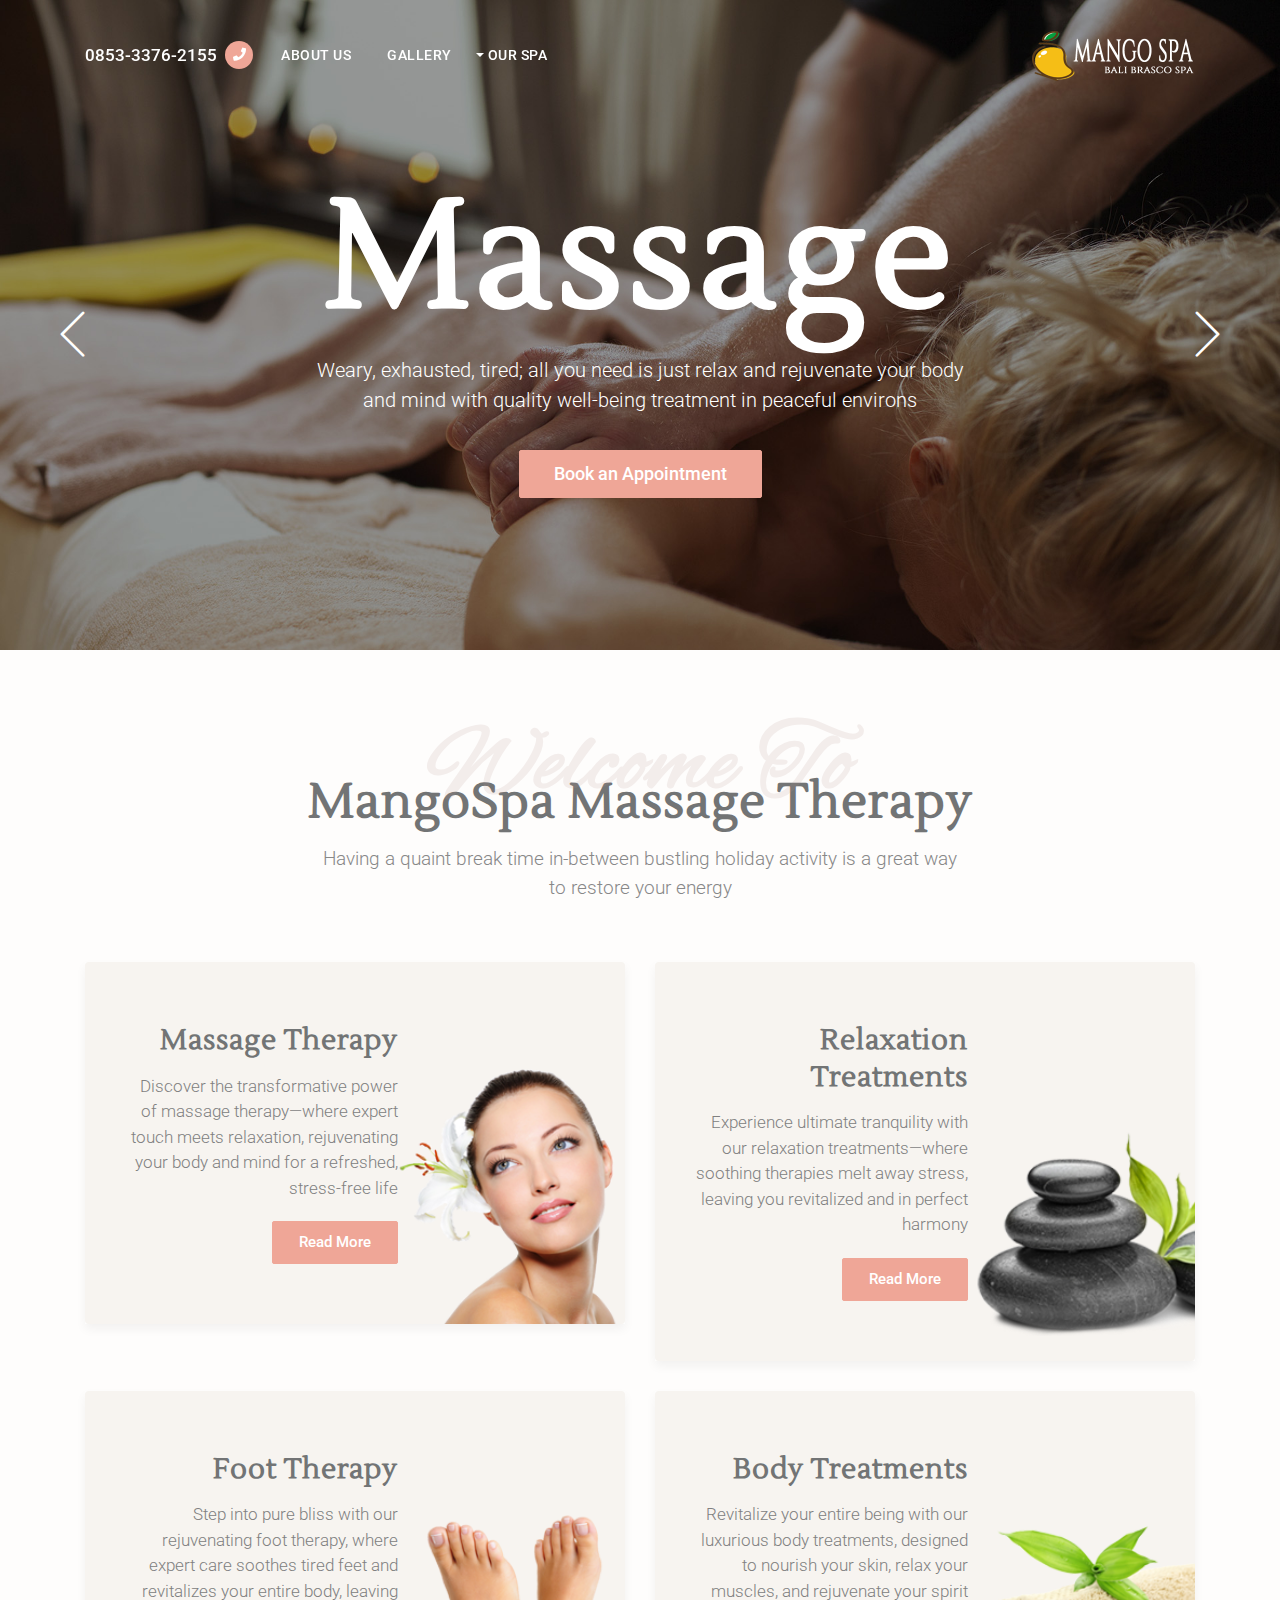
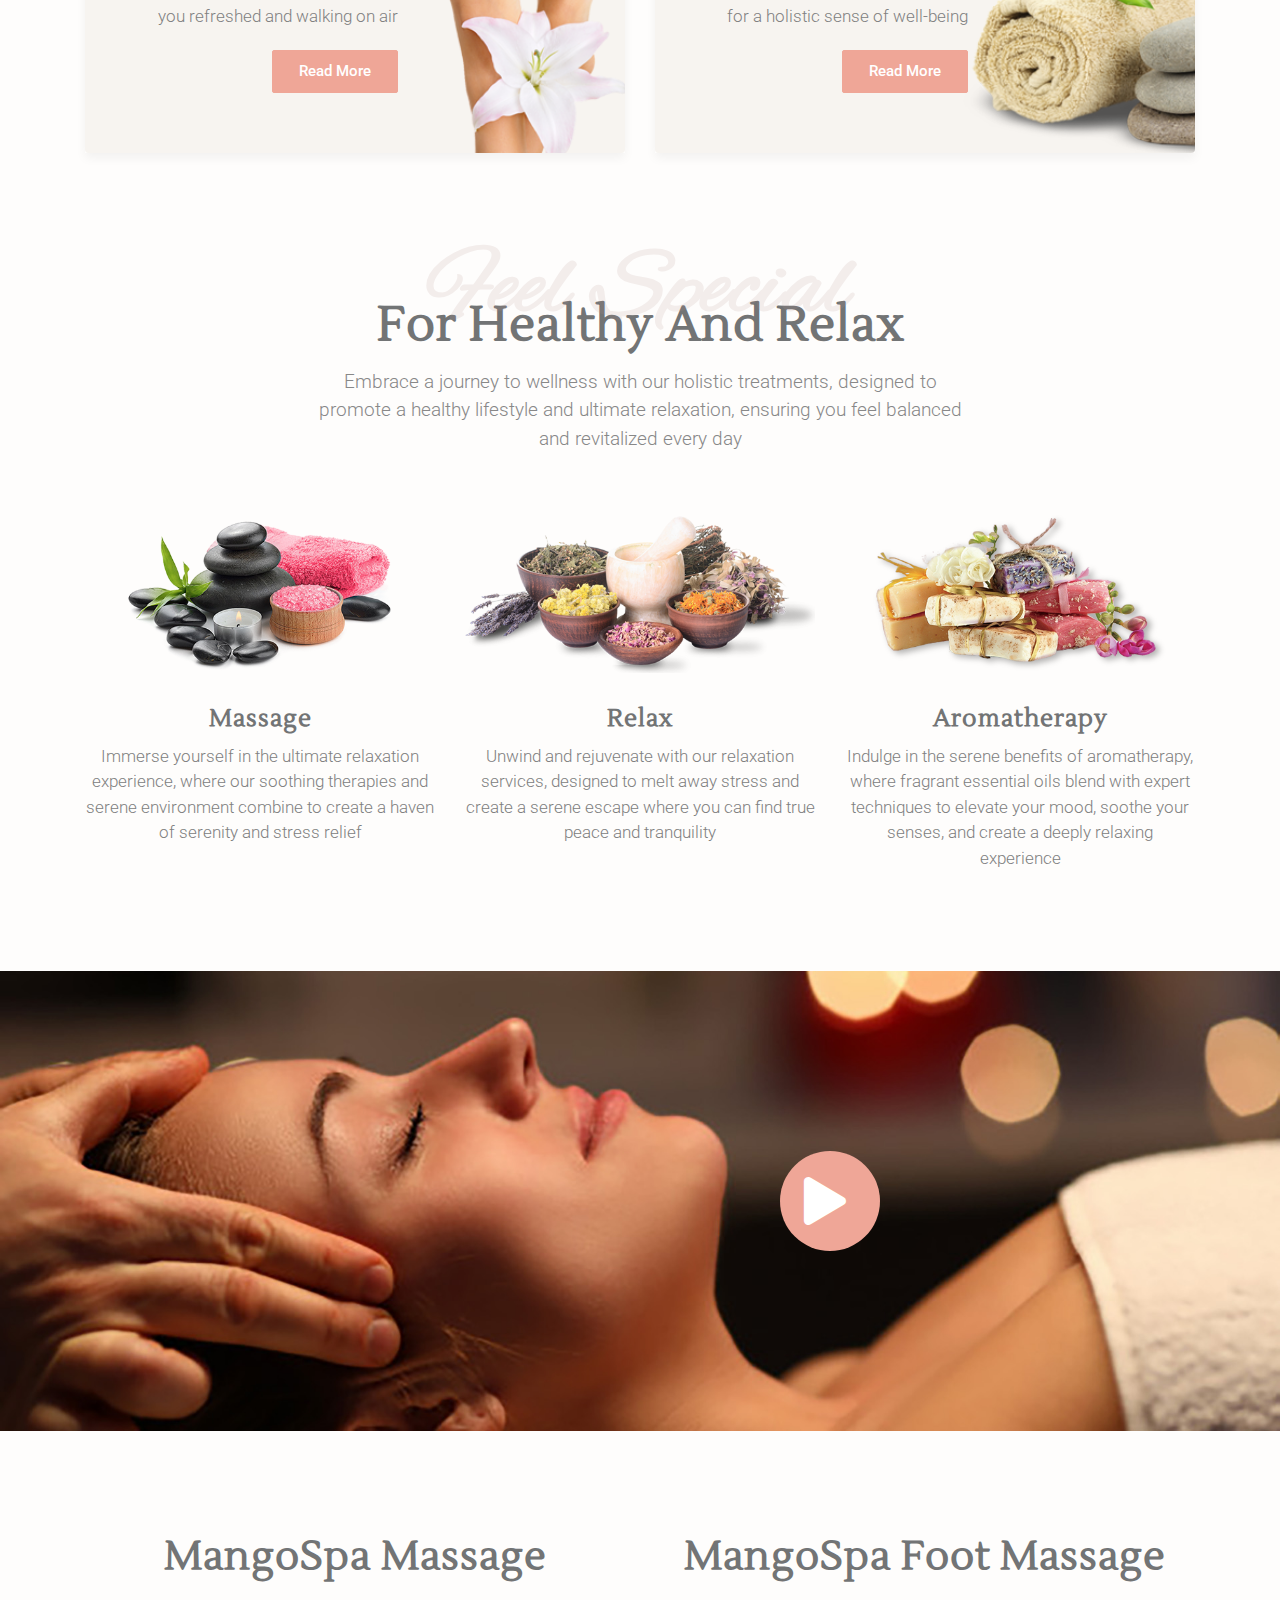
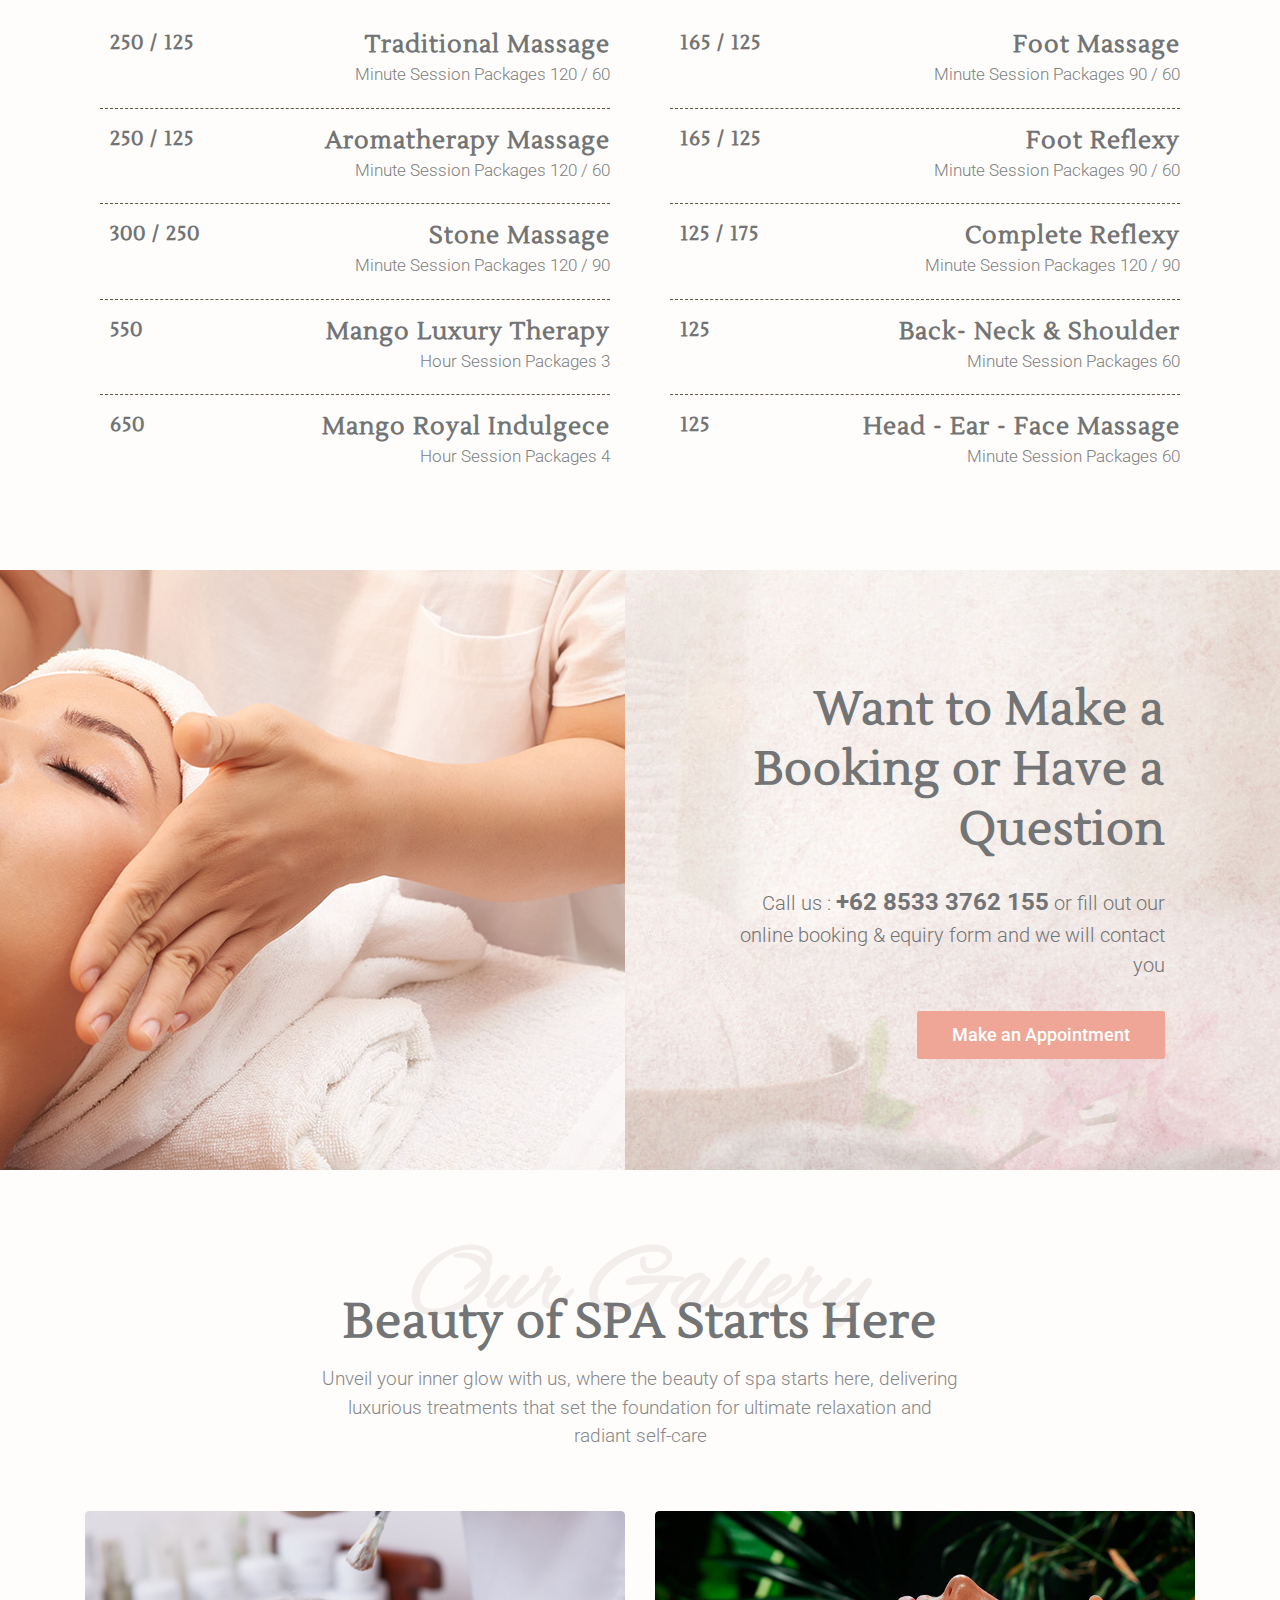
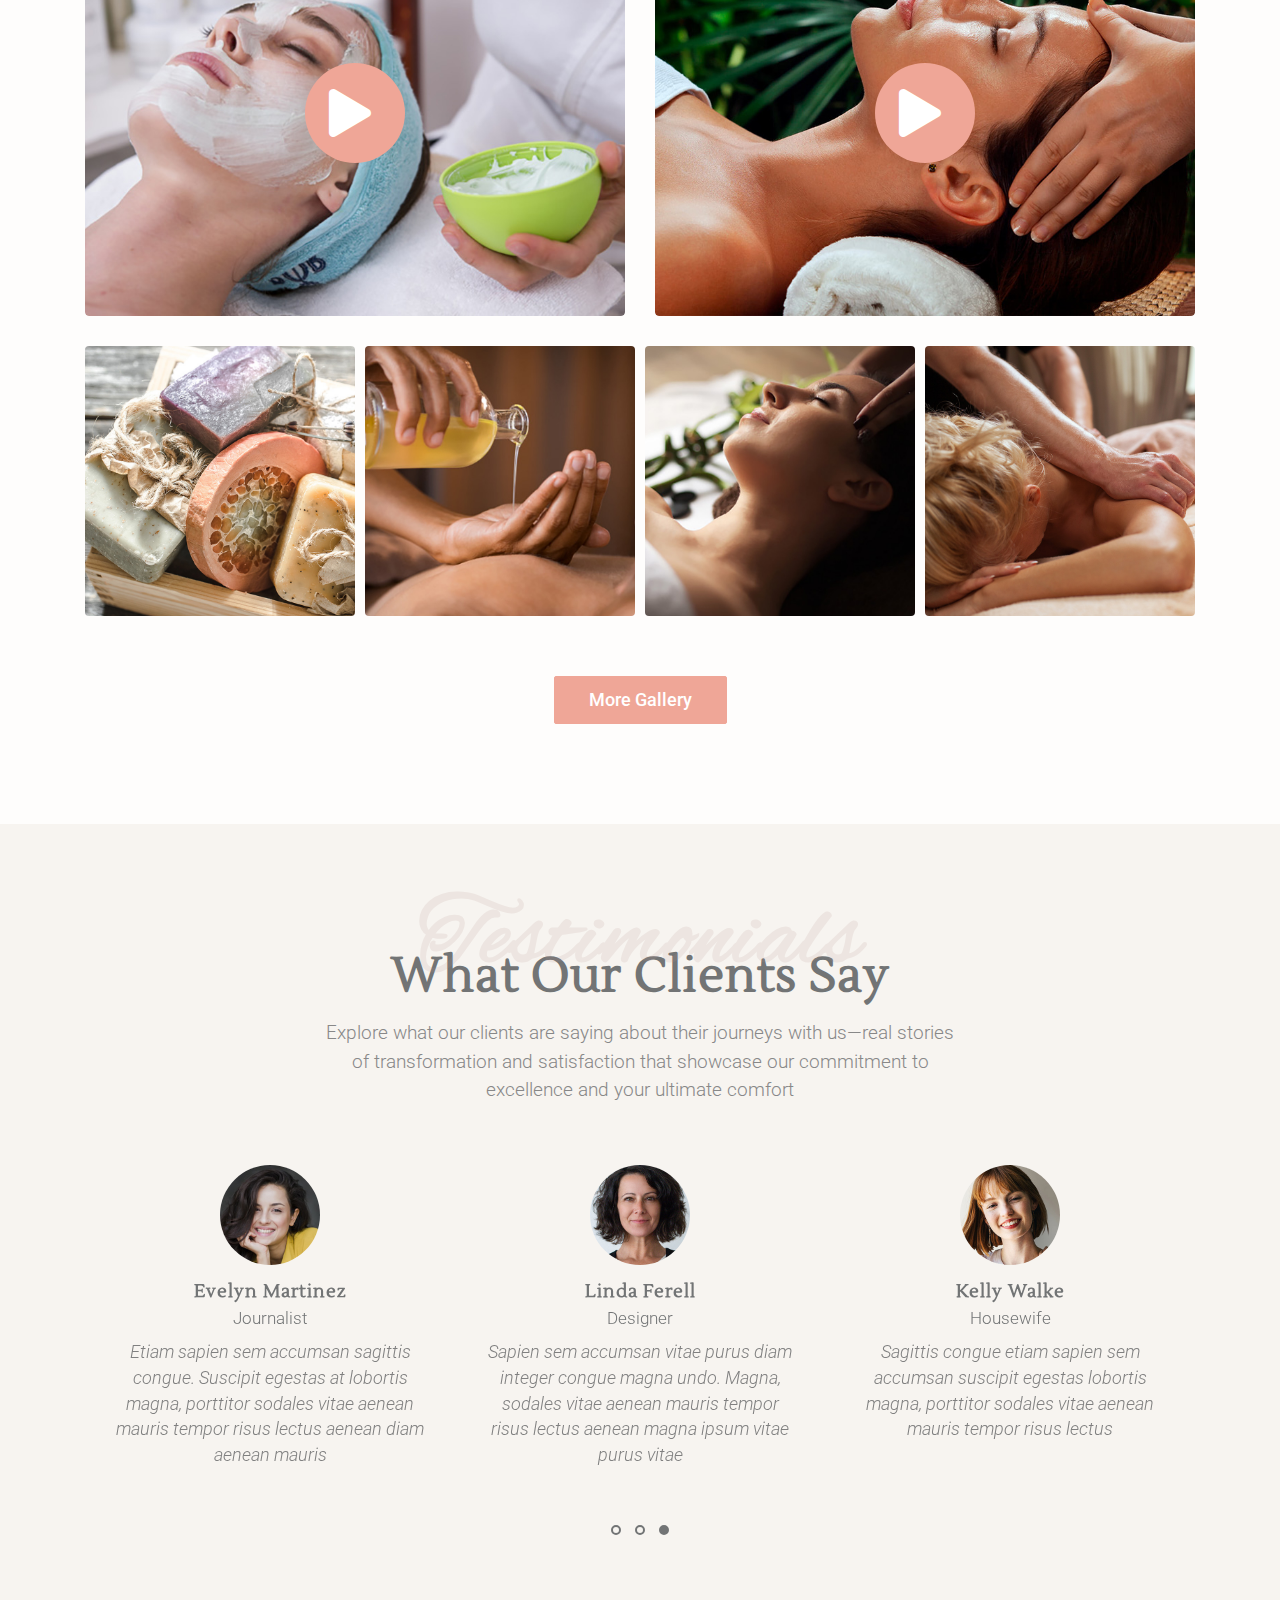
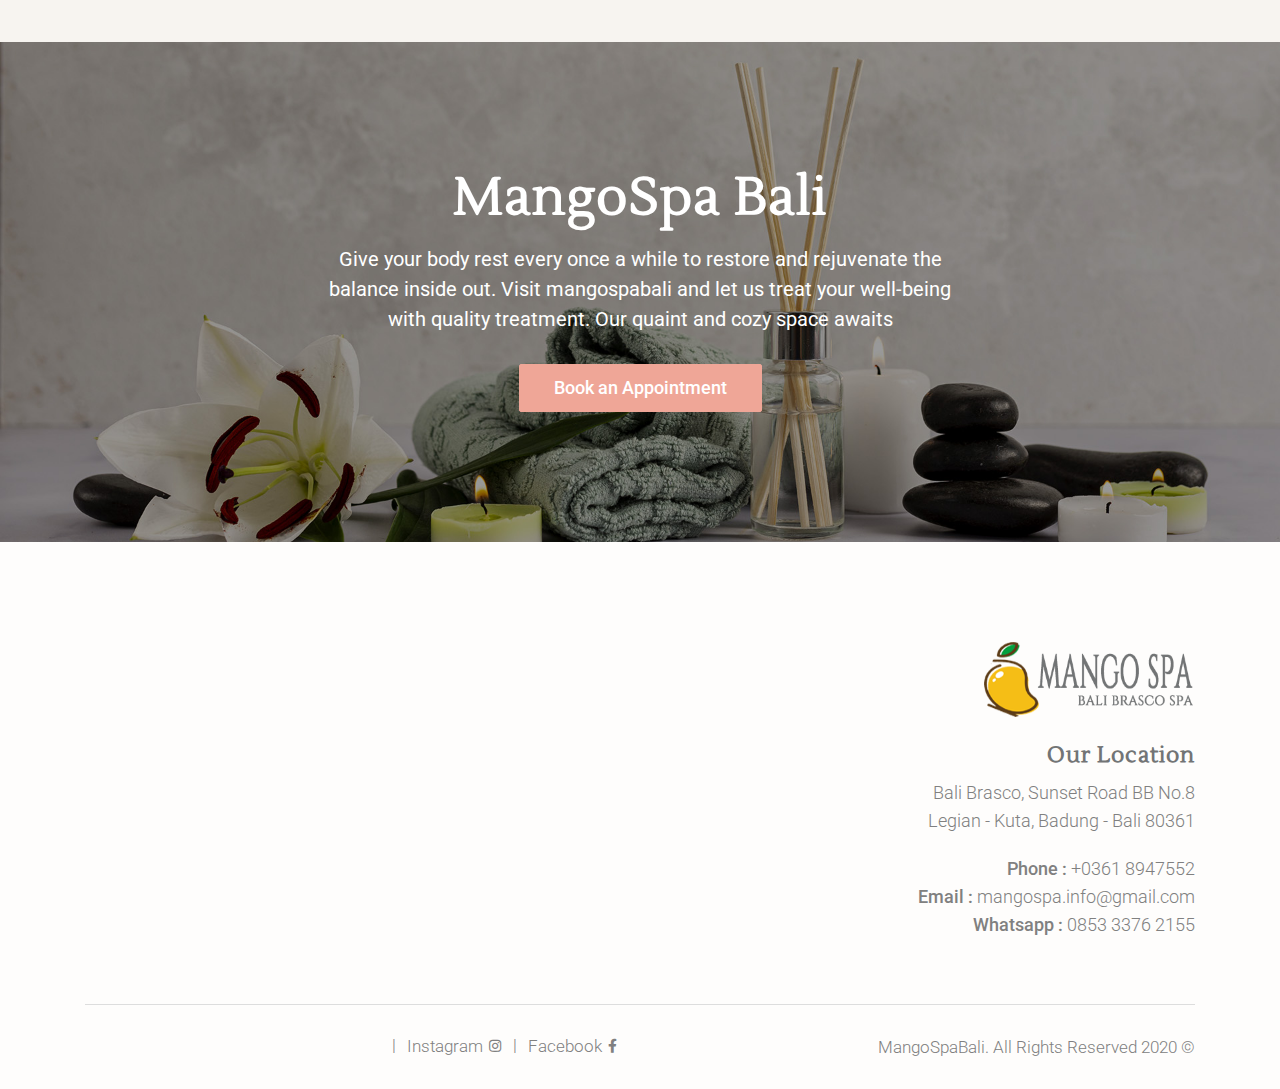
==== commit 508dbe56: "Add files via upload" ====
--- a/index.html
+++ b/index.html
@@ -1,12 +1,9 @@
 <!DOCTYPE html>
-<!-- Spa Magic - Spa & Beauty Salon Landing Page Template design design by Jthemes (http://www.jthemes.net) -->
 <!--[if lt IE 7 ]><html class="ie ie6" lang="en"> <![endif]-->
 <!--[if IE 7 ]><html class="ie ie7" lang="en"> <![endif]-->
 <!--[if IE 8 ]><html class="ie ie8" lang="en"> <![endif]-->
 <!--[if (gte IE 9)|!(IE)]><!-->
 <html lang="en" dir="rtl">
-
-
 
 	<head>
 
@@ -16,11 +13,10 @@
 		<meta name="description" content="MangoSpa Bali - Spa, Hair & Beauty Salon Landing Page Template"/>
 		<meta name="keywords" content="Jthemes, Beauty, Cosmetic, Girly, Health, Healthy Care, Massage, Make Up, Salon, Spa, Skincare, Wellness">	
 		<meta name="viewport" content="width=device-width, initial-scale=1.0"/>
-				
-  		<!-- SITE TITLE -->
+
 		<title>MangoSpa Bali - Spa, Massage, Foot Reflextion and Beauty Therapy</title>
 							
-		<!-- FAVICON AND TOUCH ICONS -->
+
 		<link rel="shortcut icon" href="images/favicon.ico" type="image/x-icon">
 		<link rel="icon" href="images/favicon.ico" type="image/x-icon">
 		<link rel="apple-touch-icon" sizes="152x152" href="images/apple-touch-icon-152x152.png">
@@ -29,19 +25,18 @@
 		<link rel="apple-touch-icon" href="images/apple-touch-icon.png">
 		<link rel="icon" href="images/apple-touch-icon.png" type="image/x-icon">
 
-		<!-- GOOGLE FONTS -->
+
 		<link href="https://fonts.googleapis.com/css2?family=Lustria&display=swap" rel="stylesheet">
 		<link href="https://fonts.googleapis.com/css2?family=Alex+Brush&display=swap" rel="stylesheet">	
 		<link href="https://fonts.googleapis.com/css?family=Roboto:300,400,500,700&display=swap" rel="stylesheet">
 
-		<!-- BOOTSTRAP CSS -->
+
 		<link href="css/bootstrap.min.css" rel="stylesheet">
-				
-		<!-- FONT ICONS -->
+
 		<link href="https://use.fontawesome.com/releases/v5.11.0/css/all.css" rel="stylesheet" crossorigin="anonymous">		
 		<link href="css/flaticon.css" rel="stylesheet">
 
-		<!-- PLUGINS STYLESHEET -->
+
 		<link href="css/menu.css" rel="stylesheet">	
 		<link id="effect" href="css/dropdown-effects/fade-down.css" media="all" rel="stylesheet">
 		<link href="css/tweenmax.css" rel="stylesheet">	
@@ -50,127 +45,39 @@
 		<link href="css/flexslider.css" rel="stylesheet">
 		<link href="css/owl.theme.default.min.css" rel="stylesheet">
 		<link href="css/jquery.datetimepicker.min.css" rel="stylesheet">
-	
-		<!-- TEMPLATE CSS -->
+
 		<link href="css/pink-theme.css" rel="stylesheet">
 
-		<!-- Style Switcher CSS 
-		<link href="css/rose-theme.css" rel="alternate stylesheet" title="rose-theme">	
-		<link href="css/silk-theme.css" rel="alternate stylesheet" title="silk-theme">
-		<link href="css/gold-theme.css" rel="alternate stylesheet" title="gold-theme">
-
-		-->	
-
-		<!-- RESPONSIVE CSS -->
+
 		<link href="css/responsive.css" rel="stylesheet">
 	
 	</head>
 
 
-
-
 	<body>
 
-
-
-
-		<!-- PRELOADER SPINNER
-		============================================= 
-		<div id="loader-wrapper">
-			<div id="loading">
-				<div class="cssload-loader">
-					<div class="fancy-spinner">
-					  	<div class="ring"></div>
-					  	<div class="ring"></div>
-					  	<div class="dot"></div>
-					</div>
-				</div>
-			</div>
-		</div>
-
--->	
-
-
-
-		<!-- STYLE SWITCHER
-		============================================= 
-		<div id="stlChanger">
-			<div class="blockChanger bgChanger">
-            	<a href="#" class="chBut icon-xs"><span class="flaticon-settings"></span></a>
-                <div class="chBody white-color">	
-
-                	<div class="stBlock text-center" style="margin: 30px 20px 20px 26px;">
-						<p>Color Scheme</p>						
-						<div class="stBgs">	
-							<a href="javascript:chooseStyle('silk-theme', 60)"><img src="images/color-scheme/silk.jpg" alt="" /></a>
-							<a href="javascript:chooseStyle('rose-theme', 60)"><img src="images/color-scheme/rose.jpg" alt="" /></a>	
-							<a href="javascript:chooseStyle('gold-theme', 60)"><img src="images/color-scheme/gold.jpg" alt="" /></a>		
-						</div>
-					</div>
-					
-					<div class="stBlock text-center" style="margin: 0px 27px 25px 31px;">
-						<a class="btn btn-md btn-color-02 tra-white-hover" href="javascript:chooseStyle('none', 60)">Reset Color</a>					
-					</div>
-
-					<div class="stBlock text-center" style="margin: 30px 20px 20px 26px">
-						<p>Choose Layout</p>
-						<a class="s_1" href="demo-1.html"><img src="images/color-scheme/l-01.jpg" width="180" height="91" alt="layout-image"></a>
-						<a class="s_1" href="demo-2.html"><img src="images/color-scheme/l-02.jpg" width="180" height="129" alt="layout-image"></a>
-						<a class="s_1" href="demo-3.html"><img src="images/color-scheme/l-03.jpg" width="180" height="91" alt="layout-image"></a>
-						<a class="s_1" href="demo-5.html"><img src="images/color-scheme/l-05.jpg" width="180" height="140" alt="layout-image"></a>
-						<a class="s_1" href="demo-6.html"><img src="images/color-scheme/l-06.jpg" width="180" height="96" alt="layout-image"></a>
-						<a class="s_1" href="demo-7.html"><img src="images/color-scheme/l-07.jpg" width="180" height="91" alt="layout-image"></a>
-						<a class="s_1" href="demo-8.html"><img src="images/color-scheme/l-08.jpg" width="180" height="92" alt="layout-image"></a>
-						<a class="s_1" href="demo-9.html"><img src="images/color-scheme/l-09.jpg" width="180" height="91" alt="layout-image"></a>
-						<a class="s_1" href="demo-10.html"><img src="images/color-scheme/l-10.jpg" width="180" height="107" alt="layout-image"></a>
-						<a class="s_1" href="demo-11.html"><img src="images/color-scheme/l-11.jpg" width="180" height="94" alt="layout-image"></a>
-						<a class="s_1" href="demo-12.html"><img src="images/color-scheme/l-12.jpg" width="180" height="91" alt="layout-image"></a>
-					</div>	
-
-				</div>
-			</div>
-		</div>	   END SWITCHER -->
-
-
-
-
-		<!-- PAGE CONTENT
-		============================================= -->	
 		<div id="page" class="page">
 
 
-
-
-			<!-- HEADER
-			============================================= -->
 			<header id="header" class="header tra-menu navbar-light">
 				<div class="header-wrapper">
 
-
-					<!-- MOBILE HEADER -->
 				    <div class="wsmobileheader clearfix">	  	
 				    	<span class="smllogo"><img src="images/logo-01.png" width="170" height="50" alt="mobile-logo"/></span>
 				    	<a id="wsnavtoggle" class="wsanimated-arrow"><span></span></a>	
 				 	</div>
 
-
-				 	<!-- NAVIGATION MENU -->
 				  	<div class="wsmainfull menu clearfix">
 	    				<div class="wsmainwp clearfix">
 
 
-	    					<!-- LOGO IMAGE -->
-	    					<!-- For Retina Ready displays take a image with double the amount of pixels that your image will be displayed (e.g 346 x 100 pixels) -->
 	    					<div class="desktoplogo"><a href="#hero-4" class="logo-black"><img src="images/logo-01.png" width="170" height="50" alt="header-logo"></a></div>
 	    					<div class="desktoplogo"><a href="#hero-4" class="logo-white"><img src="images/logo-white.png" width="170" height="50" alt="header-logo"></a></div>
 
 
-	    					<!-- MAIN MENU -->
 	      					<nav class="wsmenu clearfix">
 	        					<ul class="wsmenu-list">
 
-
-	        						<!-- DROPDOWN MENU -->
 						          	<li aria-haspopup="true"><a href="#">Our Spa <span class="wsarrow"></span></a>
 	            						<ul class="sub-menu">
 	            							<li aria-haspopup="true"><a href="#services-13">Why Spa Magic</a></li>
@@ -178,170 +85,48 @@
 						           			<li aria-haspopup="true"><a href="#gallery-3">Our Gallery</a></li>	
 						           			<li aria-haspopup="true"><a href="#reviews-1">Testimonials</a></li>		      
 						           		</ul>
-								    </li>	<!-- END DROPDOWN MENU -->
-
-
-								    <!-- DROPDOWN MENU 
-						        	<li aria-haspopup="true"><a href="#">Pages <span class="wsarrow"></span></a>
-						        		<div class="wsmegamenu clearfix halfmenu">
-						              		<div class="container-fluid">
-						                		<div class="row">
-
-						                			
-									                <ul class="col-lg-6 link-list">	
-									                    <li class="fst-li"><a href="about.html">About Us</a></li>					             
-									                    <li><a href="services.html">Our Services</a></li>	
-									                    <li><a href="service-details.html">Service Details</a></li>
-									                    <li><a href="gallery.html">Our Gallery</a></li>
-									                    <li><a href="team.html">Our Experts</a></li>
-									                    <li><a href="gift-cards.html">Gift Cards</a></li>
-									                </ul>
-
-								                  	
-									                <ul class="col-lg-6 link-list">							                  
-									                    <li class="fst-li"><a href="pricing.html">Pricing Plans</a></li>
-									                    <li><a href="booking.html">Booking Form</a></li>
-									                    <li><a href="faqs.html">FAQs</a></li>					      
-									                    <li><a href="terms.html">Terms & Privacy</a></li>
-									                    <li><a href="contacts.html">Contacts</a></li>
-									                </ul>
-
-						                		</div>
-						              		</div>
-						            	</div>
-						          	</li>	 END DROPDOWN MENU -->
-
-
-							    	<!-- MEGAMENU 
-						          	<li aria-haspopup="true"><a href="#">Services <span class="wsarrow"></span></a>
-	            						<div class="wsmegamenu w-70 clearfix">
-	             							<div class="container">
-	               								<div class="row">
-
-	               									
-	               									<ul class="col-md-12 col-lg-4 link-list">
-									                    <li class="title txt-color-01"><p>Massages</p></li>
-									                    <li class="fst-li"><a href="#">Hot Stone Massage</a></li>
-									                    <li><a href="#">Traditional Thai Massage</a></li>
-									                    <li><a href="#">Aromatherapy Massage</a></li>
-									                    <li><a href="#">Deep Tissue Massage</a></li>		                             
-									                </ul>
-
-									               
-	               									<ul class="col-md-12 col-lg-4 link-list">
-									                    <li class="title txt-color-01"><p>Therapies</p></li>
-									                    <li class="fst-li"><a href="#">Physiotherapy</a></li>					                 
-									                    <li><a href="#">Skin & Beauty Care</a></li>
-									                    <li><a href="#">Executive Reflexology</a></li>
-									                    <li><a href="#">Aroma & Jet Hydro Therapy</a></li>			              
-									                </ul>
-
-									                
-	               									<ul class="col-md-12 col-lg-4 link-list">
-									                    <li class="title txt-color-01"><p>Treatments</p></li>
-									                    <li class="fst-li"><a href="#">Spa Ritual Body Scrub</a></li>
-									                    <li><a href="#">Deluxe Korean Scrub</a></li>					              
-									                    <li><a href="#">Soothing Skin Body Wrap</a></li>
-									                    <li><a href="#">Teatox Mud Body Treatment</a></li>
-									                </ul>
-                
-								                </div>  	
-								            </div>  
-								        </div>  	
-								    </li>	END MEGAMENU -->
-
-
-								    <!-- SIMPLE NAVIGATION LINK 
-							    	<li class="nl-simple" aria-haspopup="true"><a href="gift-cards.html">Gift Cards</a></li>
-
-									-->
-							    	
-
-							    	<!-- DROPDOWN MENU--
-						          	<li aria-haspopup="true"><a href="#">Blog <span class="wsarrow"></span></a>
-	            						<ul class="sub-menu">
-	            							<li aria-haspopup="true"><a href="blog-sidebar.html">Blog Sidebar</a></li>
-	            							<li aria-haspopup="true"><a href="blog-classic.html">Blog Classic</a></li>
-						           			<li aria-haspopup="true"><a href="blog-masonry.html">Blog Masonry</a></li>
-						           			<li aria-haspopup="true"><a href="single-post.html">Single Post</a></li>	      
-						           		</ul>
 								    </li>	
-									
-									--END DROPDOWN MENU -->
-
-									<!-- SIMPLE NAVIGATION LINK -->
+
 									<li class="nl-simple" aria-haspopup="true"><a href="gallery.html">Gallery</a></li> 
 
-							    	<!-- SIMPLE NAVIGATION LINK -->
 							    	<li class="nl-simple" aria-haspopup="true"><a href="about.html">About Us</a></li> 
 
-
-							    	<!-- HEADER CALL BUTTON -->
 							    	<li class="nl-simple header-phone" aria-haspopup="true">
 							    		<a href="tel:+6285333762155"><span class="bg-color-09 white-color"><i class="fas fa-phone"></i></span>0853-3376-2155</a>
 							    	</li> 
-
-
-								    <!-- HEADER BUTTON 
-								    <li class="nl-simple" aria-haspopup="true">
-								    	<a href="#" class="btn btn-color-02 tra-02-hover last-link">Book Now</a>
-								    </li> -->
-
-
-								   <!-- HEADER SOCIAL LINKS 															
-									<li class="nl-simple txt-color-03 header-socials clearfix" aria-haspopup="true">
-										<span><a href="#" class="ico-facebook"><i class="fab fa-facebook-f"></i></a></span>
-										<span><a href="#" class="ico-twitter"><i class="fab fa-twitter"></i></a></span>
-										<span><a href="#" class="ico-instagram"><i class="fab fa-instagram"></i></a></span>
-										<span><a href="#" class="ico-dribbble"><i class="fab fa-yelp"></i></a></span>	
-									</li> -->
-									
-
 	        					</ul>
-	        				</nav>	<!-- END MAIN MENU -->
+	        				</nav>	
 
 	    				</div>
-	    			</div>	<!-- END NAVIGATION MENU -->
-
-
-				</div>     <!-- End header-wrapper -->
-			</header>	<!-- END HEADER -->
-
-
-
-
-			<!-- HERO-4
-			============================================= -->	
+	    			</div>	
+
+				</div>    
+			</header>	
+
+
+
+
 			<section id="hero-4" class="hero-section division">
  				<div class="slideshow">
    					<div class="slideshow-inner">
 
-
-						<!-- SLIDER -->
    						<div class="slides">
 
-
-							<!-- SLIDE #1 -->
 							<div class="slide is-active">
 
-								<!-- Slide Content -->	
 					          	<div class="slide-content">
 					          		<div class="container">
 		       							<div class="row">
 		       								<div class="col-md-12">
 					            				<div class="caption white-color">
 
-								            		<!-- Title -->
 								              		<div class="title"><h2> Massage </h2></div>
 
-								              		<!-- Text -->
 										            <div class="text">
 
-														<p>Feugiat primis ligula risus auctor egestas augue mauri viverra tortor in iaculis 
-										                   placerat eugiat mauris in viverra tortor and gravida
+														<p>Weary, exhausted, tired; all you need is just relax and rejuvenate your body and mind with quality well-being treatment in peaceful environs
 														</p>
 
-										               	<!-- Button -->
 														<a href="about.html #booking-1" class="btn btn-md btn-color-02 tra-white-hover">Book an Appointment</a>
 
 										            </div>
@@ -350,37 +135,32 @@
 											</div>
 										</div>
 					            	</div>
-					          	</div>	<!-- End Slide Content -->	
-
-								<!-- Slide Background Image -->
+					          	</div>	
+
 						        <div class="image-container">
 						           	<img class="img-fluid" src="images/slider/slide-7.jpg" alt="slide-background">
 						        </div>
 
-					    	</div>	<!-- END SLIDE #1 -->
-
-
-					   		<!-- SLIDE #2 -->
+					    	</div>	
+
+
+
 							<div class="slide">
 
-								<!-- Slide Content -->	
+
 								<div class="slide-content">		
 									<div class="container">
 		       							<div class="row">
 		       								<div class="col-md-12">			          		
 					            				<div class="caption white-color">
 
-								            		<!-- Title -->
 								              		<div class="title"><h2>Reflextion</h2></div>
 
-								              		<!-- Text -->
 										            <div class="text">
 
-										                <p>Feugiat primis ligula risus auctor egestas augue mauri viverra tortor in iaculis 
-										                   placerat eugiat mauris in viverra tortor and gravida
+										                <p>Experience a blissful relaxation at mangospa Bali. Let our pampering treatment restore your balance as you enjoy our serene ambience without hassle
 														</p>
 
-										                <!-- Button -->
 														<a href="about.html" class="btn btn-md btn-color-02 tra-white-hover">Discover More</a>
 
 										            </div>
@@ -389,37 +169,30 @@
 											</div>
 										</div>
 					            	</div>
-					          	</div>	<!-- End Slide Content -->					
-
-								<!-- Slide Background Image -->
+					          	</div>						
+
 						        <div class="image-container">
 						          	<img class="img-fluid" src="images/slider/slide-5.jpg" alt="slide-background">
 						        </div>
 						  
-						    </div>	<!-- END SLIDE #2 -->
-
-
-						    <!-- SLIDE #3 -->
+						    </div>	
+
+
 							<div class="slide">
 
-								<!-- Slide Content -->	
 								<div class="slide-content">
 									<div class="container">
 		       							<div class="row">
 		       								<div class="col-md-12">       
 					            				<div class="caption text-center white-color">
 
-								            		<!-- Title -->
 								              		<div class="title"><h2>Relaxation</h2></div>
 
-								              		<!-- Text -->
 										            <div class="text">
 
-										            	<p>Feugiat primis ligula risus auctor egestas augue mauri viverra tortor in iaculis 
-										                   placerat eugiat mauris in viverra tortor and gravida
+										            	<p>Lay down all your worry and enjoy the rejuvenating moment. Here at mangospa Bali, we got your back (literally) with quality massage and holistic well-being treatment
 														</p>
 										                
-										                <!-- Button -->
 														<a href="about.html #booking-1" class="btn btn-md btn-color-02 tra-white-hover">Contact Us</a>
 
 							            			</div>
@@ -428,52 +201,40 @@
 											</div>
 										</div>
 					            	</div>
-					          	</div>	<!-- End Slide Content -->	
-
-								<!-- Slide Background Image -->
+					          	</div>	
+
 						        <div class="image-container">
 						           	<img class="img-fluid" src="images/slider/slide-8.jpg" alt="slide-background">
 						        </div>
 
-						    </div>	<!-- END SLIDE #3 -->
-
-
-						</div>	<!-- END SLIDER -->
-
-
-						<!-- SLIDER ARROWS -->
+						    </div>	
+
+						</div>
+
 					    <div class="arrows ico-45 white-color">
 					        <div class="arrow prev"><span class="flaticon-back"> </span></div>
 					        <div class="arrow next"><span class="flaticon-next"> </span></div>
 					    </div>
 
 
-					</div>    <!-- End Slideshow Inner -->
-				</div>	   <!-- End Slideshow -->
-			</section>	<!-- END HERO-4 -->
-
-
-
-					<!-- SERVICES-13
-			============================================= -->
+					</div>    
+				</div>	  
+			</section>	
+
+
 			<section id="services-13" class="bg-color-01 wide-90 services-section division">
 				<div class="container">
 
 
-					<!-- SECTION TITLE -->	
 					<div class="row">	
 						<div class="col-lg-10 mr-auto ml-auto">
 							<div class="section-title mb-60 text-center">	
 
-								<!-- Transparent Header -->	
 								<h2 class="tra-header txt-color-02">Welcome To</h2>	
 
-								<!-- Title 	-->	
 								<h3 class="h3-xl txt-color-01">MangoSpa Massage Therapy</h3>
 
-								<!-- Text -->	
-								<p class="p-lg txt-color-05">Aliquam a augue suscipit, luctus neque purus ipsum neque undo dolor 
-								   primis libero tempus, blandit a cursus varius at magna tempor
+								<p class="p-lg txt-color-05">Having a quaint break time in-between bustling holiday activity is a great way to restore your energy
 								</p>
 									
 							</div>	
@@ -481,146 +242,93 @@
 					</div>
 
 
-					<!-- SERVICES-13 WRAPPER -->
 			 		<div class="sbox-13-wrapper">
 						<div class="row">
 
 
-							<!-- SERVICE BOX #1 -->
 							<div class="col-md-6">
 								<div id="s13-1" class="sbox-13 bg-fixed bg-color-02">
 									<div class="sbox-13-txt text-right">
 									
-										<!-- Title -->
 										<h5 class="h5-xl txt-color-01">Relaxation Treatments</h5>	
 
-										<!-- Text -->		
-										<p class="txt-color-05">Aliquam augue suscipit luctus and neque purus ipsum at neque dolor 
-										   primis libero tempus blandit
+										<p class="txt-color-05">Experience ultimate tranquility with our relaxation treatments—where soothing therapies melt away stress, leaving you revitalized and in perfect harmony
 										</p>
 
-										<!-- Button -->
 										<a href="#" class="btn btn-color-02 tra-02-hover">Read More</a>
 
 									</div>
 								</div>							
-							</div>	<!-- END SERVICE BOX #1 -->	
-
-
-							<!-- SERVICE BOX #2 -->
+							</div>	
+
 							<div class="col-md-6">
 								<div id="s13-2" class="sbox-13 bg-fixed bg-color-02">
 									<div class="sbox-13-txt text-right">
 
-										<!-- Title -->
 										<h5 class="h5-xl txt-color-01">Massage Therapy</h5>	
 
-										<!-- Text -->		
-										<p class="txt-color-05">Aliquam augue suscipit luctus and neque purus ipsum at neque dolor 
-										   primis libero tempus blandit
+										<p class="txt-color-05">Discover the transformative power of massage therapy—where expert touch meets relaxation, rejuvenating your body and mind for a refreshed, stress-free life
 										</p>
 
-										<!-- Button -->
 										<a href="#" class="btn btn-color-02 tra-02-hover">Read More</a>
 
 									</div>
 								</div>							
-							</div>	<!-- END SERVICE BOX #2 -->	
-
-
-							<!-- SERVICE BOX #3 -->
+							</div>	
+
 							<div class="col-md-6">
 								<div id="s13-3" class="sbox-13 bg-fixed bg-color-02">
 									<div class="sbox-13-txt text-right">
 	
-										<!-- Title -->
 										<h5 class="h5-xl txt-color-01">Body Treatments</h5>
 
-										<!-- Text -->		
-										<p class="txt-color-05">Aliquam augue suscipit luctus and neque purus ipsum at neque dolor 
-										   primis libero tempus blandit
+										<p class="txt-color-05">Revitalize your entire being with our luxurious body treatments, designed to nourish your skin, relax your muscles, and rejuvenate your spirit for a holistic sense of well-being
 										</p>
 
-										<!-- Button -->
 										<a href="#" class="btn btn-color-02 tra-02-hover">Read More</a>
 
 									</div>	
 								</div>							
-							</div>	<!-- END SERVICE BOX #3 -->		
-
-
-							<!-- SERVICE BOX #4 -->
+							</div>	
+
 							<div class="col-md-6">
 								<div id="s13-4" class="sbox-13 bg-fixed bg-color-02">
 									<div class="sbox-13-txt text-right">
 
-										<!-- Title -->
 										<h5 class="h5-xl txt-color-01">Foot Therapy</h5>	
 
-										<!-- Text -->		
-										<p class="txt-color-05">Aliquam augue suscipit luctus and neque purus ipsum at neque dolor 
-										   primis libero tempus blandit
+										<p class="txt-color-05">Step into pure bliss with our rejuvenating foot therapy, where expert care soothes tired feet and revitalizes your entire body, leaving you refreshed and walking on air
 										</p>
 
-										<!-- Button -->
 										<a href="#" class="btn btn-color-02 tra-02-hover">Read More</a>
 
 									</div>	
 								</div>							
-							</div>	<!-- END SERVICE BOX #4 -->	
-
-
-						</div>  <!-- End row -->	
-				 	</div>	<!-- END SERVICES-13 WRAPPER -->
-
-
-				</div>	   <!-- End container -->
-			</section>	<!-- END SERVICES-13 -->
-
-
-
-
-
-			<!-- BANNER-6
-			============================================= -->
-
-
-
-			<!-- SERVICES-10
-			============================================= 
-			<section id="services-10" class="bg-color-01 wide-60 services-section division">
-				<div class="container"> -->	
-
-
-
-
-			
-			<!-- BRANDS-1
-			============================================= -->
-
-
-
-
-			<!-- SERVICES-1
-			============================================= -->
+							</div>	
+
+
+						</div> 	
+				 	</div>	
+
+
+				</div>	 
+			</section>	
+
+
+
 			<section id="services-1" class="bg-color-01 pb-60 services-section division">
 				<div class="container">
 
 
-					<!-- SECTION TITLE -->	
 					<div class="row">	
 						<div class="col-lg-10 mr-auto ml-auto">
 							<div class="section-title mb-60 text-center">	
 
-								<!-- Transparent Header -->	
 								<h2 class="tra-header txt-color-02">Feel Special</h2>	
 
-								<!-- Title 	-->	
 								<h3 class="h3-xl txt-color-01">For Healthy And Relax</h3>	
 
-								<!-- Text -->	
-								<p class="p-lg txt-color-05">Aliquam a augue suscipit, luctus neque purus ipsum neque undo dolor 
-								   primis libero tempus, blandit a cursus varius at magna tempor
+								<p class="p-lg txt-color-05">Embrace a journey to wellness with our holistic treatments, designed to promote a healthy lifestyle and ultimate relaxation, ensuring you feel balanced and revitalized every day
 								</p>
 									
 							</div>	
@@ -628,114 +336,84 @@
 					</div>
 
 
-					<!-- SERVICES-1 WRAPPER -->
 			 		<div class="sbox-1-wrapper">
 						<div class="row">
 
-
-							<!-- SERVICE BOX #1 -->
 							<div class="col-md-4">
 								<div class="sbox-1">
 									
-									<!-- Image -->
 									<img class="img-fluid" src="images/serv-01.png" alt="service-image" />	
 										
-									<!-- Title -->
 									<h5 class="h5-md txt-color-01">Aromatherapy</h5>
 
-									<!-- Text -->
-									<p class="txt-color-05">Porta semper lacus cursus feugiat primis ultrice in ligula risus auctor tempus 
-									   dolor feugiat lacinia ultrice in ligula
+									<p class="txt-color-05">Indulge in the serene benefits of aromatherapy, where fragrant essential oils blend with expert techniques to elevate your mood, soothe your senses, and create a deeply relaxing experience
 									</p>
 
 								</div>							
 							</div>
 
 
-							<!-- SERVICE BOX #2 -->
 							<div class="col-md-4">
 								<div class="sbox-1">
 									
-									<!-- Image -->
 									<img class="img-fluid" src="images/serv-02.png" alt="service-image" />	
 										
-									<!-- Title -->
 									<h5 class="h5-md txt-color-01">Relax</h5>
 
-									<!-- Text -->
-									<p class="txt-color-05">Porta semper lacus cursus feugiat primis ultrice in ligula risus auctor tempus dolor 
-									   feugiat lacinia ultrice in ligula
+									<p class="txt-color-05">Unwind and rejuvenate with our relaxation services, designed to melt away stress and create a serene escape where you can find true peace and tranquility
 									</p>							
 								
 								</div>							
 							</div>
 
 
-							<!-- SERVICE BOX #3 -->
 							<div class="col-md-4">
 								<div class="sbox-1">
 									
-									<!-- Image -->
 									<img class="img-fluid" src="images/serv-03.png" alt="service-image" />	
 										
-									<!-- Title -->
 									<h5 class="h5-md txt-color-01">Massage</h5>
 
-									<!-- Text -->
-									<p class="txt-color-05">Porta semper lacus cursus feugiat primis ultrice in ligula risus auctor tempus dolor 
-									   feugiat lacinia ultrice in ligula
+									<p class="txt-color-05">Immerse yourself in the ultimate relaxation experience, where our soothing therapies and serene environment combine to create a haven of serenity and stress relief
 									</p>
 
 								</div>							
 							</div>	
 
-
-						</div>  <!-- End row -->	
-				 	</div>	<!-- END SERVICES-1 WRAPPER -->
-
-
-				</div>	   <!-- End container -->
-			</section>	<!-- END SERVICES-1 -->
-
-
-
-
-			<!-- VIDEO-1
-			============================================= -->
+						</div>  
+				 	</div>	
+
+
+				</div>	 
+			</section>
+
+
 			<div id="video-1" class="bg-fixed video-section division">
 				<div class="container white-color">
 					<div class="row">
 
 
-						<!-- VIDEO LINK -->	
 			 			<div class="col-md-8 offset-md-2">
 			 				<div class="video-1-preview">					
-								<a class="video-popup2" href="https://www.youtube.com/embed/7e90gBu4pas">  <!-- Change the link HERE!!! -->	
-
-									<!-- Play Icon --> 							
+								<a class="video-popup2" href="images/video/video.mp4">  
+
 									<div class="video-btn bg-color-09">	
 										<div class="video-block-wrapper"><i class="fas fa-play"></i></div>
 									</div>
 
 								</a>
 					 		</div>
-			 			</div>	<!-- END VIDEO LINK -->	
+			 			</div>	
 
 					
-					</div>    <!-- End row -->	
-				</div>	   <!-- End container -->						
-			</div>	<!-- END VIDEO-1 -->
-
-
-
-
-			<!-- PRICING-1
-			============================================= -->
+					</div>    
+				</div>	   					
+			</div>	
+
+
 			<section id="pricing-1" class="bg-color-01 wide-60 pricing-section division">
 				<div class="container">
 
-
-					<!-- PRICING TABLES WRAPPER -->
 			 		<div class="pricing-wrapper">
 						<div class="row">
 
@@ -743,10 +421,8 @@
 							<div class="col-lg-6">
 								<div class="pricing-1-table">
 
-									<!-- Title -->
 									<h3 class="h3-xs txt-color-01 text-center mb-50">MangoSpa Foot Massage</h3>
 
-									<!-- List -->
 									<ul class="pricing-list">
 
 										<li class="pricing-list-txt text-right">
@@ -786,10 +462,8 @@
 							<div class="col-lg-6">
 								<div class="pricing-1-table">
 
-									<!-- Title -->
 									<h3 class="h3-xs txt-color-01 text-center mb-50">MangoSpa Massage</h3>
 
-									<!-- List -->
 									<ul class="pricing-list">
 
 										<li class="pricing-list-txt text-right">
@@ -827,43 +501,35 @@
 							</div>
 
 
-						</div>	<!-- End row -->
-					</div>	<!-- END PRICING TABLES WRAPPER -->
-
-
-				</div>	   <!-- End container -->
-			</section>	<!-- END PRICING-1 -->
-
-
-
-
-			<!-- ABOUT-6
-			============================================= -->
+						</div>	
+					</div>	
+
+
+				</div>	  
+			</section>	
+
+
+
 			<section id="about-6" class="bg-01 about-section division">
 				<div class="container">
 					<div class="row d-flex align-items-center">
 
 
-						<!-- TEXT BLOCK -->	
 						<div class="col-md-7 col-lg-6">
 							<div class="txt-block">
 
-								<!-- Title -->	
 								<h3 class="h3-lg txt-color-01">Want to Make a Booking or Have a Question</h3>
 
-								<!-- Text -->	
 								<p class="p-xl txt-color-01">Call us : <span>+62 8533 3762 155</span> or fill out our online booking & equiry 
 								   form and we will contact you
 								</p>
 
-								<!-- Button -->	
 								<a href="about.html #booking-1" class="btn btn-md btn-color-02 color-01-hover">Make an Appointment</a>
 
 							</div>
-						</div>	<!-- END TEXT BLOCK -->	
-
-
-						<!-- IMAGE BLOCK -->
+						</div>		
+
+
 						<div class="col-md-5 col-lg-6">
 							<div class="about-6-img">
 								<img class="img-fluid" src="images/image-04.jpg" alt="about-image">
@@ -871,47 +537,25 @@
 						</div>
 
 
-					</div>	  <!-- End row -->	
-				</div>     <!-- End container -->
-			</section>	<!-- END ABOUT-6 -->
-
-
-
-
-						<!-- SERVICES-11
-			============================================= -->
-
-
-
-
-
-
-			<!-- BANNER-2
-			============================================= -->
-
-
-
-
-			<!-- GALLERY-3
-			============================================= -->
+					</div>	 
+				</div>     
+			</section>
+
+
+
 			<div id="gallery-3" class="bg-color-01 wide-100 gallery-section division">	
 				<div class="container">	
 				
 				
-					<!-- SECTION TITLE -->	
 					<div class="row">	
 						<div class="col-lg-10 mr-auto ml-auto">
 							<div class="section-title mb-60 text-center">	
 
-								<!-- Transparent Header -->	
 								<h2 class="tra-header txt-color-02">Our Gallery</h2>	
 
-								<!-- Title 	-->	
-								<h3 class="h3-xl txt-color-01">Beautiful Skin Starts Here</h3>	
-
-								<!-- Text -->	
-								<p class="p-lg txt-color-05">Aliquam a augue suscipit, luctus neque purus ipsum neque undo dolor 
-								   primis libero tempus, blandit a cursus varius at magna tempor
+								<h3 class="h3-xl txt-color-01">Beauty of SPA Starts Here</h3>	
+
+								<p class="p-lg txt-color-05">Unveil your inner glow with us, where the beauty of spa starts here, delivering luxurious treatments that set the foundation for ultimate relaxation and radiant self-care
 								</p>
 									
 							</div>	
@@ -919,67 +563,54 @@
 					</div>
 					
 					
-					<!-- VIDEO LINKS -->	
 					<div class="row">
 										
-						<!-- VIDEO LINK #1 -->	
 						<div class="col-md-6 mb-30">
 							<div class="video-preview">					
 								<a class="video-popup1" href="https://www.youtube.com/embed/SZEflIVnhH8">  <!-- Change the link HERE!!! -->	
 
-									<!-- Play Icon --> 							
 									<div class="video-btn bg-color-09">	
 										<div class="video-block-wrapper"><i class="fas fa-play"></i></div>
 									</div>
 
-									<!-- Preview Image -->
 									<img class="img-fluid" src="images/gallery/img-13.jpg" alt="video-preview">
 								</a>
 					 		</div> 							
 						</div>
 						
 												
-						<!-- VIDEO LINK #2 -->	
 						<div class="col-md-6 mb-30">
 							<div class="video-preview">					
-								<a class="video-popup2" href="https://www.youtube.com/embed/7e90gBu4pas">  <!-- Change the link HERE!!! -->	
-
-									<!-- Play Icon --> 							
+								<a class="video-popup2" href="https://www.youtube.com/embed/7e90gBu4pas"> 
+
 									<div class="video-btn bg-color-09">	
 										<div class="video-block-wrapper"><i class="fas fa-play"></i></div>
 									</div>
 
-									<!-- Preview Image -->
 									<img class="img-fluid" src="images/gallery/img-14.jpg" alt="video-preview">
 								</a>
 					 		</div> 							
 						</div>
 
-					</div>	<!-- END VIDEO LINKS -->	
+					</div>	
 
 										
-					<!-- PHOTOS CAROUSEL -->	
 					<div class="row">
 						<div class="col-md-12">	
 							<div class="owl-carousel gallery-photo">
 							
 																				
-								<!-- PHOTO #1 -->
 								<div class="carousel-image">
 									<div class="hover-overlay"> 
 
-										<!-- Image -->
 										<img class="img-fluid" src="images/gallery/img-1.jpg" alt="gallery-image" />			
 										<div class="item-overlay"></div>
 
-										<!-- Image Description -->
 										<div class="image-description white-color">
 											<div class="image-data">
 
-												<!-- Image Link -->
 												<h6 class="h6-sm"><a class="image-link" href="images/gallery/img-1.jpg">Hot Stones Therapy</a></h6>		
 
-												<!-- Project Meta -->
 												<p class="p-sm">SPA & Massage Therapy</p>	
 
 											</div>																										 
@@ -989,22 +620,17 @@
 								</div>
 								
 															
-								<!-- PHOTO #2 -->
 								<div class="carousel-image">
 									<div class="hover-overlay"> 
 
-										<!-- Image -->
 										<img class="img-fluid" src="images/gallery/img-2.jpg" alt="gallery-image" />			
 										<div class="item-overlay"></div>
 
-										<!-- Image Description -->
 										<div class="image-description white-color">
 											<div class="image-data">
 
-												<!-- Image Link -->
 												<h6 class="h6-sm"><a class="image-link" href="images/gallery/img-2.jpg">Supreme Skincare</a></h6>		
 
-												<!-- Image Meta -->
 												<p class="p-sm">Aroma & Skin Care</p>	
 
 											</div>																										 
@@ -1014,22 +640,17 @@
 								</div>
 								
 															
-								<!-- PHOTO #3 -->
 								<div class="carousel-image">
 									<div class="hover-overlay"> 
 
-										<!-- Image -->
 										<img class="img-fluid" src="images/gallery/img-3.jpg" alt="gallery-image" />			
 										<div class="item-overlay"></div>
 
-										<!-- Image Description -->
 										<div class="image-description white-color">
 											<div class="image-data">
 
-												<!-- Image Link -->
 												<h6 class="h6-sm"><a class="image-link" href="images/gallery/img-3.jpg">Thai Massage</a></h6>		
 
-												<!-- Image Meta -->
 												<p class="p-sm">Herbs & Skin Care</p>	
 
 											</div>																										 
@@ -1039,22 +660,17 @@
 								</div>
 								
 															
-								<!-- PHOTO #4 -->
 								<div class="carousel-image">
 									<div class="hover-overlay"> 
 
-										<!-- Image -->
 										<img class="img-fluid" src="images/gallery/img-8.jpg" alt="gallery-image" />			
 										<div class="item-overlay"></div>
 
-										<!-- Image Description -->
 										<div class="image-description white-color">
 											<div class="image-data">
 
-												<!-- Image Link -->
 												<h6 class="h6-sm"><a class="image-link" href="images/gallery/img-8.jpg">Scrub Massage</a></h6>		
 
-												<!-- Image Meta -->
 												<p class="p-sm">Aroma & Massage Therapy</p>	
 
 											</div>																										 
@@ -1064,22 +680,17 @@
 								</div>
 								
 															
-								<!-- PHOTO #5 -->
 								<div class="carousel-image">
 									<div class="hover-overlay"> 
 
-										<!-- Image -->
 										<img class="img-fluid" src="images/gallery/img-7.jpg" alt="gallery-image" />			
 										<div class="item-overlay"></div>
 
-										<!-- Image Description -->
 										<div class="image-description white-color">
 											<div class="image-data">
 
-												<!-- Image Link  -->
 												<h6 class="h6-sm"><a class="image-link" href="images/gallery/img-7.jpg">Relaxing Massage</a></h6>		
 
-												<!-- Image Meta -->
 												<p class="p-sm">SPA & Wellness</p>	
 
 											</div>																										 
@@ -1089,21 +700,16 @@
 								</div>
 								
 															
-								<!-- PHOTO #6 -->
 								<div class="carousel-image">
 									<div class="hover-overlay"> 
 
-										<!-- Image -->
 										<img class="img-fluid" src="images/gallery/img-6.jpg" alt="gallery-image" />			
 										<div class="item-overlay"></div>
 
-										<!-- Image Description -->
 										<div class="image-description white-color">
 											<div class="image-data">
 
-												<!-- Image Link -->
 												<h6 class="h6-sm"><a class="image-link" href="images/gallery/img-6.jpg">Deep Tissue Massage</a></h6>		
-												<!-- Image Meta -->
 												<p class="p-sm">SPA & Massage Therapy</p>	
 
 											</div>																										 
@@ -1113,21 +719,16 @@
 								</div>
 								
 
-								<!-- PHOTO #7 -->
 								<div class="carousel-image">
 									<div class="hover-overlay"> 
 
-										<!-- Image -->
 										<img class="img-fluid" src="images/gallery/img-4.jpg" alt="gallery-image" />			
 										<div class="item-overlay"></div>
 
-										<!-- Image Description -->
 										<div class="image-description white-color">
 											<div class="image-data">
 
-												<!-- Image Link -->
 												<h6 class="h6-sm"><a class="image-link" href="images/gallery/img-4.jpg">Deep Tissue Massage</a></h6>		
-												<!-- Image Meta -->
 												<p class="p-sm">SPA & Massage Therapy</p>	
 
 											</div>																										 
@@ -1137,21 +738,16 @@
 								</div>
 								
 															
-								<!-- PHOTO #8 -->
 								<div class="carousel-image">
 									<div class="hover-overlay"> 
 
-										<!-- Image -->
 										<img class="img-fluid" src="images/gallery/img-5.jpg" alt="gallery-image" />			
 										<div class="item-overlay"></div>
 
-										<!-- Image Description -->
 										<div class="image-description white-color">
 											<div class="image-data">
 
-												<!-- Image Link -->
 												<h6 class="h6-sm"><a class="image-link" href="images/gallery/img-5.jpg">Deep Tissue Massage</a></h6>		
-												<!-- Image Meta -->
 												<p class="p-sm">SPA & Massage Therapy</p>	
 
 											</div>																										 
@@ -1163,10 +759,9 @@
 								
 							</div>	
 						</div>
-					</div>	 <!-- END IMAGES CAROUSEL -->
-
-
-					<!-- MORE IMAGES BUTTON -->
+					</div>	
+
+
 					<div class="row">
 						<div class="col-md-12 more-gallery-btn">
 							<a href="gallery.html" class="btn btn-md btn-color-02 tra-02-hover">More Gallery</a>
@@ -1174,42 +769,23 @@
 					</div>	
 					
 					
-				</div>	   <!-- End container -->	
-			</div>	 <!-- END GALLERY-3 -->
-
-
-
-
-						<!-- ABOUT-8
-			============================================= -->
-
-
-
-
-								<!-- TEAM MEMBERS WRAPPER -->
-
-
-
-			<!-- TESTIMONIALS-1
-			============================================= -->
+				</div>	 
+			</div>	 
+
+
 			<section id="reviews-1" class="bg-color-02 wide-100 reviews-section division">
 				<div class="container">
 
 
-					<!-- SECTION TITLE -->	
 					<div class="row">	
 						<div class="col-lg-10 mr-auto ml-auto">
 							<div class="section-title mb-60 text-center">	
 
-								<!-- Transparent Header -->	
 								<h2 class="tra-header txt-color-02">Testimonials</h2>	
 
-								<!-- Title 	-->	
 								<h3 class="h3-xl txt-color-01">What Our Clients Say</h3>	
 
-								<!-- Text -->	
-								<p class="p-lg txt-color-05">Aliquam a augue suscipit, luctus neque purus ipsum neque undo dolor 
-								   primis libero tempus, blandit a cursus varius at magna tempor
+								<p class="p-lg txt-color-05">Explore what our clients are saying about their journeys with us—real stories of transformation and satisfaction that showcase our commitment to excellence and your ultimate comfort
 								</p>
 									
 							</div>	
@@ -1217,27 +793,22 @@
 					</div>
 				
 					
-					<!-- TESTIMONIALS CONTENT -->
 					<div class="row">
 						<div class="col-md-12">					
 							<div class="owl-carousel owl-theme reviews-wrapper">
 
 						
-								<!-- TESTIMONIAL #1 -->
 								<div class="review-1">
 									
-									<!-- Testimonial Author Avatar -->
 									<div class="testimonial-avatar">
 										<img src="images/review-author-1.jpg" alt="testimonial-avatar">
 									</div>
 
-									<!-- Testimonial Author -->
 									<div class="author-data txt-color-01">
 										<h6 class="h6-sm">Kelly Walke</h6>	
 										<p>Housewife</p>									
 									</div>
 																									
-									<!-- Testimonial Text -->
 									<div class="review-1-txt txt-color-05">
 										<p>Sagittis congue etiam sapien sem accumsan suscipit egestas lobortis magna, porttitor
 										   sodales vitae aenean mauris tempor risus lectus 								   
@@ -1247,21 +818,17 @@
 								</div>
 						
 						
-								<!-- TESTIMONIAL #2 -->
 								<div class="review-1">
 									
-									<!-- Testimonial Author Avatar -->
 									<div class="testimonial-avatar">
 										<img src="images/review-author-2.jpg" alt="testimonial-avatar">
 									</div>
 
-									<!-- Testimonial Author -->
 									<div class="author-data txt-color-01">
 										<h6 class="h6-sm">Linda Ferell</h6>
 										<p>Designer</p>									
 									</div>
 																									
-									<!-- Testimonial Text -->
 									<div class="review-1-txt txt-color-05">
 										<p>Sapien sem accumsan  vitae purus diam integer congue magna undo. Magna, sodales vitae
 										   aenean mauris tempor risus lectus aenean magna ipsum vitae purus	vitae						   
@@ -1271,21 +838,17 @@
 								</div>
 						
 						
-								<!-- TESTIMONIAL #3 -->
 								<div class="review-1">
 
-									<!-- Testimonial Author Avatar -->
 									<div class="testimonial-avatar">
 										<img src="images/review-author-3.jpg" alt="testimonial-avatar">
 									</div>
 
-									<!-- Testimonial Author -->
 									<div class="author-data txt-color-01">
 										<h6 class="h6-sm">Evelyn Martinez</h6>
 										<p>Journalist</p>									
 									</div>
 																									
-									<!-- Testimonial Text -->
 									<div class="review-1-txt txt-color-05">
 										<p>Etiam sapien sem accumsan sagittis congue. Suscipit egestas at lobortis magna, porttitor
 										   sodales vitae aenean mauris tempor risus lectus aenean diam aenean mauris								   
@@ -1295,21 +858,17 @@
 								</div>
 								
 								
-								<!-- TESTIMONIAL #4 -->
 								<div class="review-1">
 									
-									<!-- Testimonial Author Avatar -->
 									<div class="testimonial-avatar">
 										<img src="images/review-author-4.jpg" alt="testimonial-avatar">
 									</div>
 
-									<!-- Testimonial Author -->
 									<div class="author-data txt-color-01">
 										<h6 class="h6-sm">Laura Merino</h6>
 										<p>Fashion Designer</p>								
 									</div>
 																									
-									<!-- Testimonial Text -->
 									<div class="review-1-txt txt-color-05">
 										<p>Egestas egestas magna ipsum vitae purus efficitur ipsum primis in cubilia laoreet augue
 										   congue. An egestas lobortis magna, sodales vitae 								   
@@ -1319,21 +878,17 @@
 								</div>
 								
 								
-								<!-- TESTIMONIAL #5 -->
 								<div class="review-1">
 									
-									<!-- Testimonial Author Avatar -->
 									<div class="testimonial-avatar">
 										<img src="images/review-author-5.jpg" alt="testimonial-avatar">
 									</div>
 
-									<!-- Testimonial Author -->
 									<div class="author-data txt-color-01">
 										<h6 class="h6-sm">Elizabeth Ross</h6>
 										<p >Biologist</p>									
 									</div>
 																									
-									<!-- Testimonial Text -->
 									<div class="review-1-txt txt-color-05">
 										<p>An orci nullam tempor sapien, eget orci gravida donec enim ipsum porta justo integer and
 										   odio velna auctor. Egestas magna ipsum vitae purus ipsum primis in laoreet augue								   
@@ -1343,21 +898,17 @@
 								</div>
 								
 								
-								<!-- TESTIMONIAL #6 -->
 								<div class="review-1">
 
-									<!-- Testimonial Author Avatar -->
 									<div class="testimonial-avatar">
 										<img src="images/review-author-6.jpg" alt="testimonial-avatar">
 									</div>
 
-									<!-- Testimonial Author -->
 									<div class="author-data txt-color-01">
 										<h6 class="h6-sm">Carmen M. Garcia</h6>	
 										<p>Graphic Designer</p>									
 									</div>
 																									
-									<!-- Testimonial Text -->
 									<div class="review-1-txt txt-color-05">
 										<p>Mauris donec ociis et magnis sapien an etiam sapien sem sagittis congue augue. An orci nullam
 										   tempor sapien, eget orci gravida donec porta							   
@@ -1367,21 +918,17 @@
 								</div>
 								
 								
-								<!-- TESTIMONIAL #7 -->
 								<div class="review-1">
 
-									<!-- Testimonial Author Avatar -->
 									<div class="testimonial-avatar">
 										<img src="images/review-author-7.jpg" alt="testimonial-avatar">
 									</div>
 
-									<!-- Testimonial Author -->
 									<div class="author-data txt-color-01">
 										<h6 class="h6-sm">Penelopa M.</h6>	
 										<p>Manager</p>								
 									</div>
-																									
-									<!-- Testimonial Text -->
+
 									<div class="review-1-txt txt-color-05">
 										<p>At sagittis congue augue egestas egestas magna ipsum vitae purus ipsum primis in cubilia
 										   laoreet augue diam ociis nullam tempor 		   
@@ -1393,89 +940,66 @@
 							
 							</div>
 						</div>									
-					</div>	<!-- END TESTIMONIALS CONTENT --> 
+					</div>
 							
 						
-				</div>	   <!-- End container -->
-			</section>	 <!-- END TESTIMONIALS-1 -->
-
-
-
-
-			<!-- BLOG-1
-			============================================= -->			
-
-
-
-
-			<!-- BANNER-4
-			============================================= -->
+				</div>	
+			</section>	 
+
+
+
 			<section id="banner-4" class="bg-fixed banner-section division">
 				<div class="container">
 					<div class="row">
 
 
-						<!-- BANNER TEXT -->
 						<div class="col-lg-10 col-xl-8 mr-auto ml-auto">
 							<div class="banner-4-txt text-center white-color">
 
-								<!-- Title -->	
 								<h3>MangoSpa Bali</h3> 
 								
-								<!-- Text -->
 								<p class="p-lg">Give your body rest every once a while to restore and rejuvenate the balance inside out. Visit mangospabali and let us treat your well-being with quality treatment. Our quaint and cozy space awaits
 								</p>
 
-								<!-- Button -->
 								<a href="about.html #booking-1" class="btn btn-md btn-color-02 tra-white-hover">Book an Appointment</a>
 
 							</div>
-						</div>	<!-- END BANNER TEXT -->
-
-
-					</div>    <!-- End row -->	
-				</div>	   <!-- End container -->	
-			</section>	<!-- END BANNER-4 -->
-
-
-
-
-
-			<!-- FOOTER-4
-			============================================= -->
+						</div>	
+
+
+					</div>   
+				</div>	   
+			</section>	
+
+
 			<footer id="footer-4" class="bg-color-01 footer division">
 				<div class="container">
 
 
-					<!-- FOOTER CONTENT -->
 					<div class="row">
 
-
-						<!-- FOOTER INFO -->
 						<div class="col-md-5 col-lg-4">
 							<div class="footer-info mb-40">
 
-								<!-- For Retina Ready displays take a image with double the amount of pixels that your image will be 
-								displayed (e.g 416 x 120  pixels) -->
+
 								<img src="images/logo-01.png" width="220" height="75" alt="footer-logo">
 
 									<br>
 
 									<br>
-									<!-- LOCATION -->
+
 									<div class="cbox-1 mb-30">
 										<h5 class="h5-sm txt-color-01">Our Location</h5>													
 										<p class="p-md txt-color-05">Bali Brasco, Sunset Road BB No.8</p>
 										<p class="p-md txt-color-05">Legian - Kuta, Badung - Bali 80361</p>
 									</div>
 						
-								<!-- Footer Contacts -->
+
 								<div class="txt-color-05 mt-15">
 
-									<!-- PHONES -->
 									<div class="cbox-1 mb-30">
 										<p class="p-md txt-color-05"><span>Phone :</span> +0361 8947552</p>
-										<p class="p-md txt-color-05"><span>Email :</span> <a href="mailto:yourdomain@mail.com">hello@yourdomain.com</a></p>
+										<p class="p-md txt-color-05"><span>Email :</span> <a href="mailto:mangospa.info@gmail.com">mangospa.info@gmail.com</a></p>
 										<p class="p-md txt-color-05"><span>Whatsapp :</span> 0853 3376 2155</p>
 									</div>
 
@@ -1483,25 +1007,21 @@
 						</div>	
 
 
-						<!-- FOOTER CONTACTS -->
 						<div class="col-md-4 col-lg-3 col-xl-3">
 							<div class="footer-contacts mb-40">
 							
 								
-
 								</div>
 
 							</div>
 						</div>
-				</div>	  <!-- END FOOTER CONTENT -->
-
-
-					<!-- BOTTOM FOOTER -->
+				</div>
+
+
 					<div class="bottom-footer txt-color-05">
 						<div class="row d-flex align-items-center">
 
 
-							<!-- FOOTER COPYRIGHT -->
 							<div class="col-lg-6">
 								<div class="footer-copyright">
 									<p>&copy; 2020 MangoSpaBali. All Rights Reserved</p>
@@ -1509,7 +1029,6 @@
 							</div>
 
 
-							<!-- BOTTOM FOOTER LINKS -->
 							<div class="col-lg-6">
 								<ul class="bottom-footer-list text-right clearfix">
 									<li><p class="first-list-link"><a href="#"><i class="fab fa-facebook-f"></i> Facebook</a></p></li>	
@@ -1518,24 +1037,20 @@
 							</div>
 
 
-						</div>  <!-- End row -->
-					</div>	<!-- END BOTTOM FOOTER -->
-
-
-				</div>	   <!-- End container -->										
-			</footer>	<!-- END FOOTER-4 -->
-
-
-
-
-
-		</div>	<!-- END PAGE CONTENT -->
-
-
-
-
-		<!-- EXTERNAL SCRIPTS
-		============================================= -->	
+						</div> 
+					</div>	
+
+
+				</div>	  									
+			</footer>	
+
+
+
+
+
+		</div>	
+
+
 		<script src="js/jquery-3.4.1.min.js"></script>
 		<script src="js/bootstrap.min.js"></script>	
 		<script src="js/modernizr.custom.js"></script>
@@ -1559,7 +1074,7 @@
 		<script src="js/jquery.validate.min.js"></script>
 		<script src="js/jquery.ajaxchimp.min.js"></script>	
 				
-		<!-- Custom Script -->		
+	
 		<script src="js/custom.js"></script>
 
 		<!-- HTML5 shim, for IE6-8 support of HTML5 elements. All other JS at the end of file. -->
@@ -1592,4 +1107,4 @@
 
 
 
-</html>	
+</html>	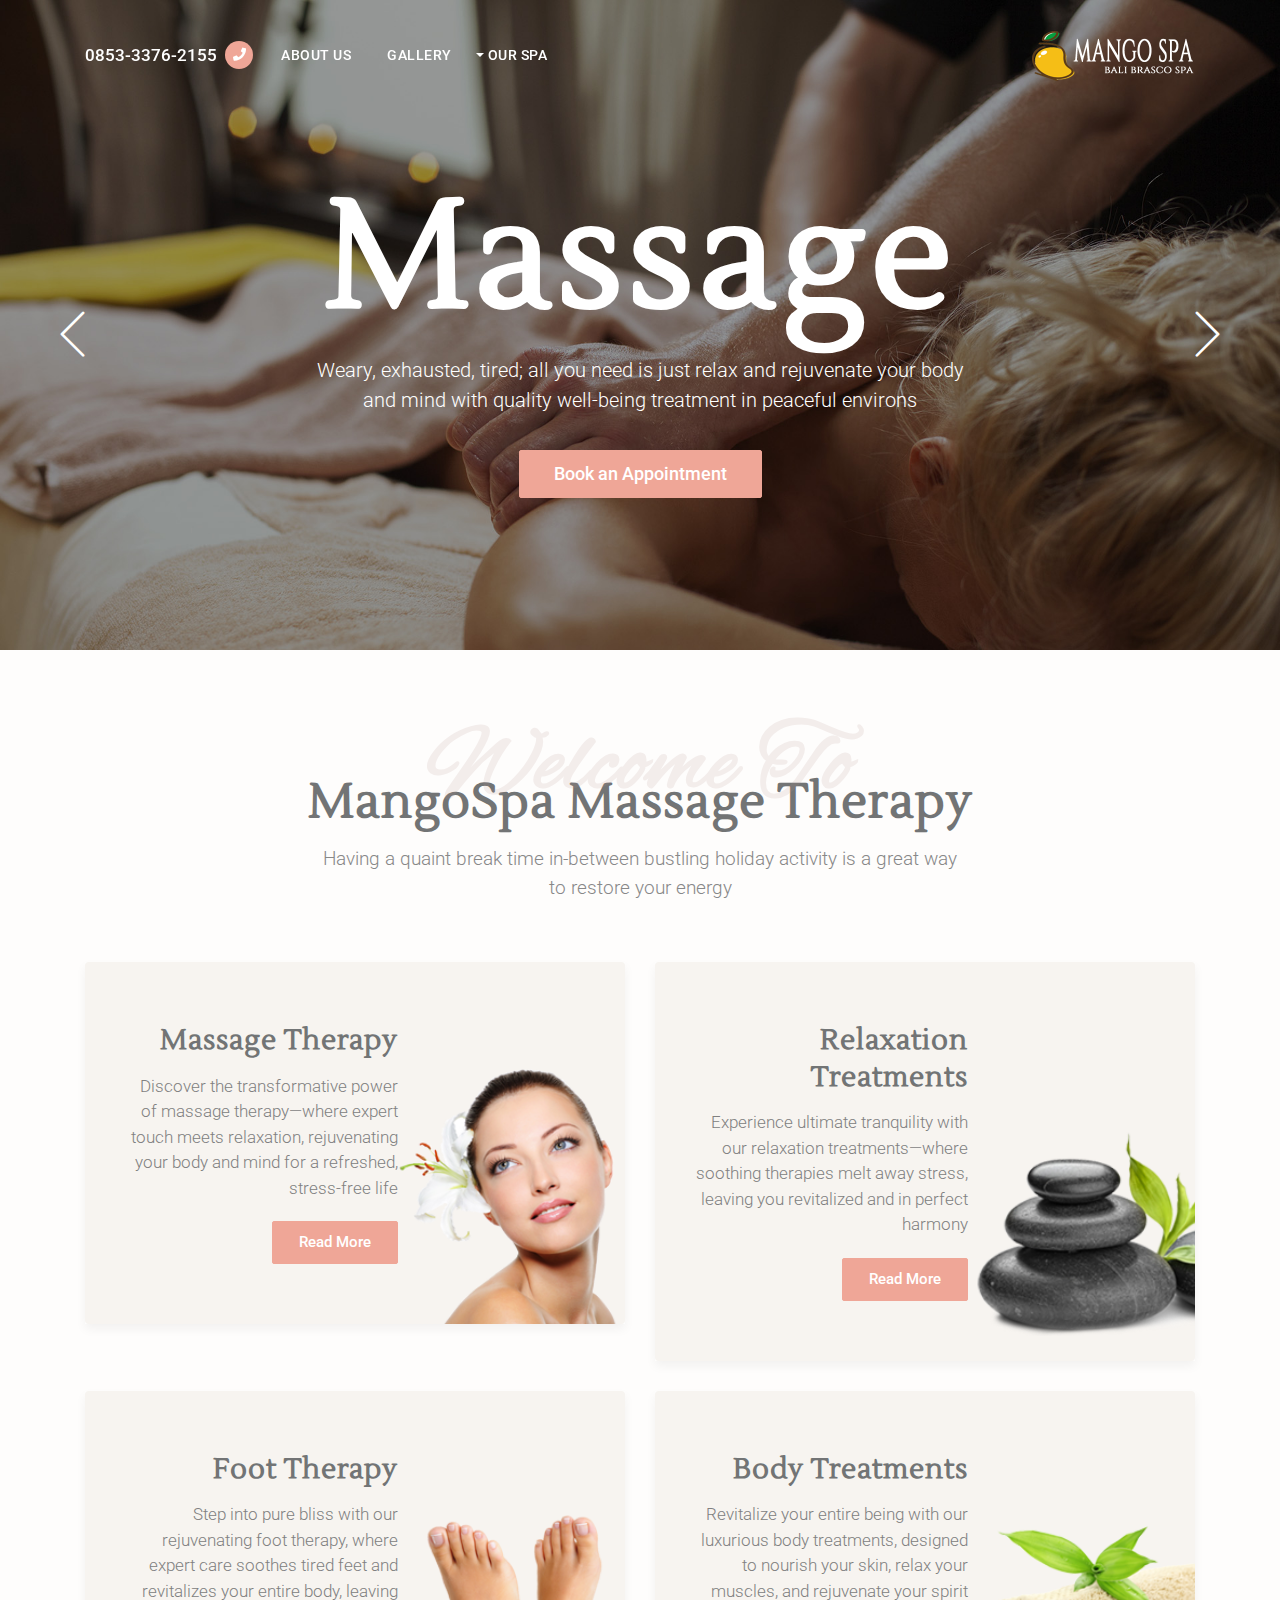
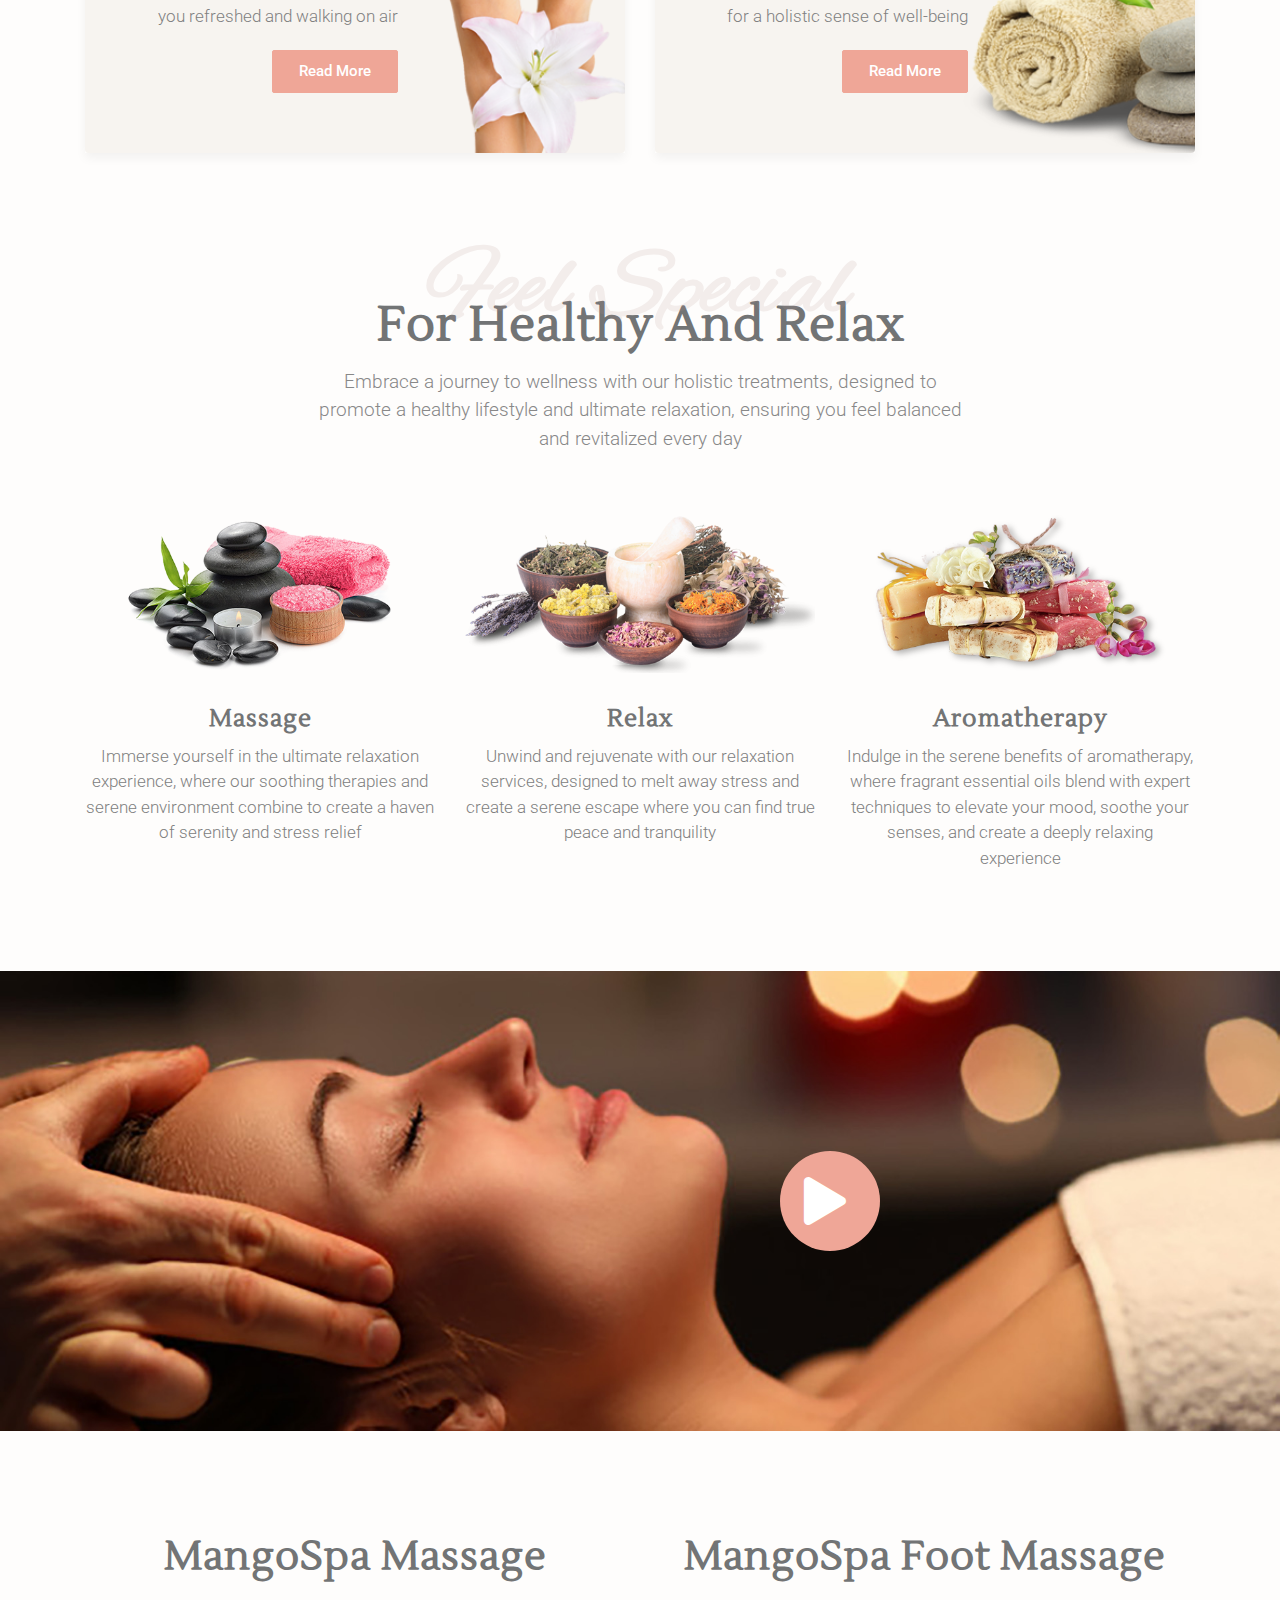
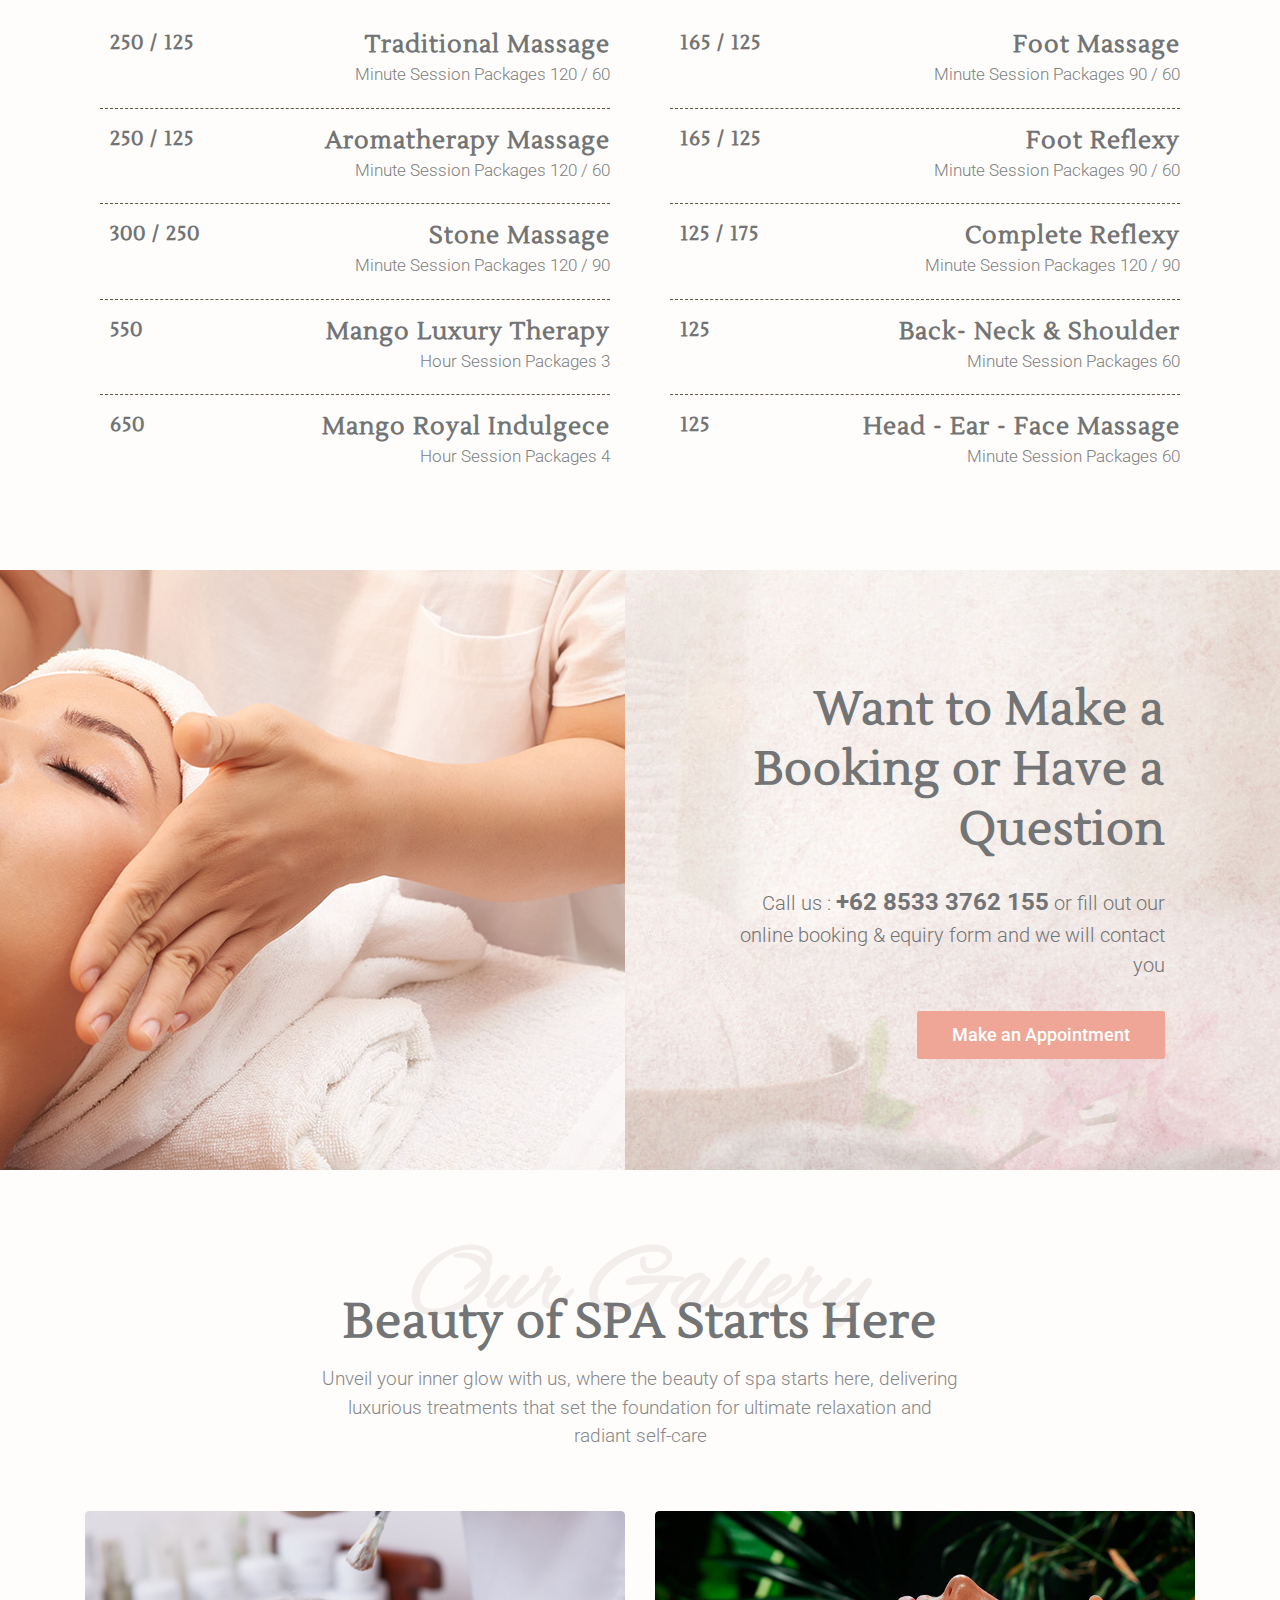
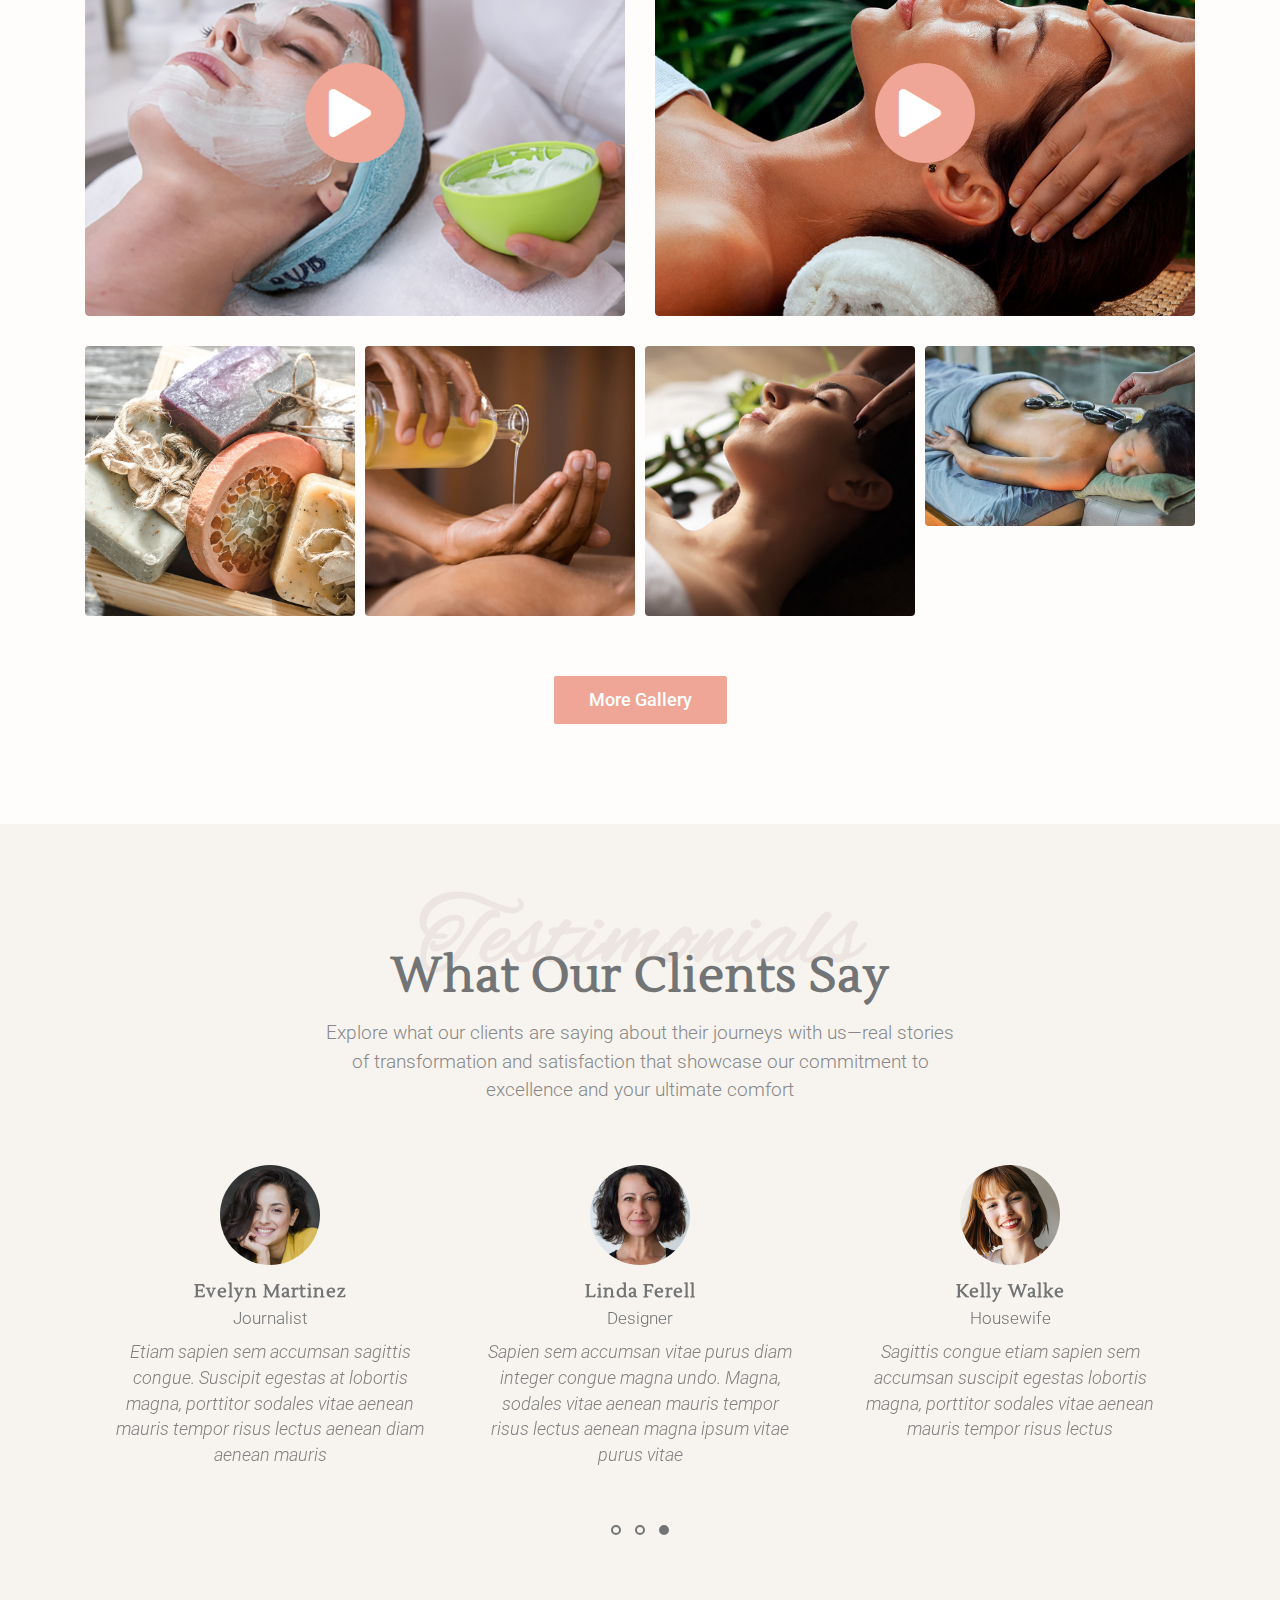
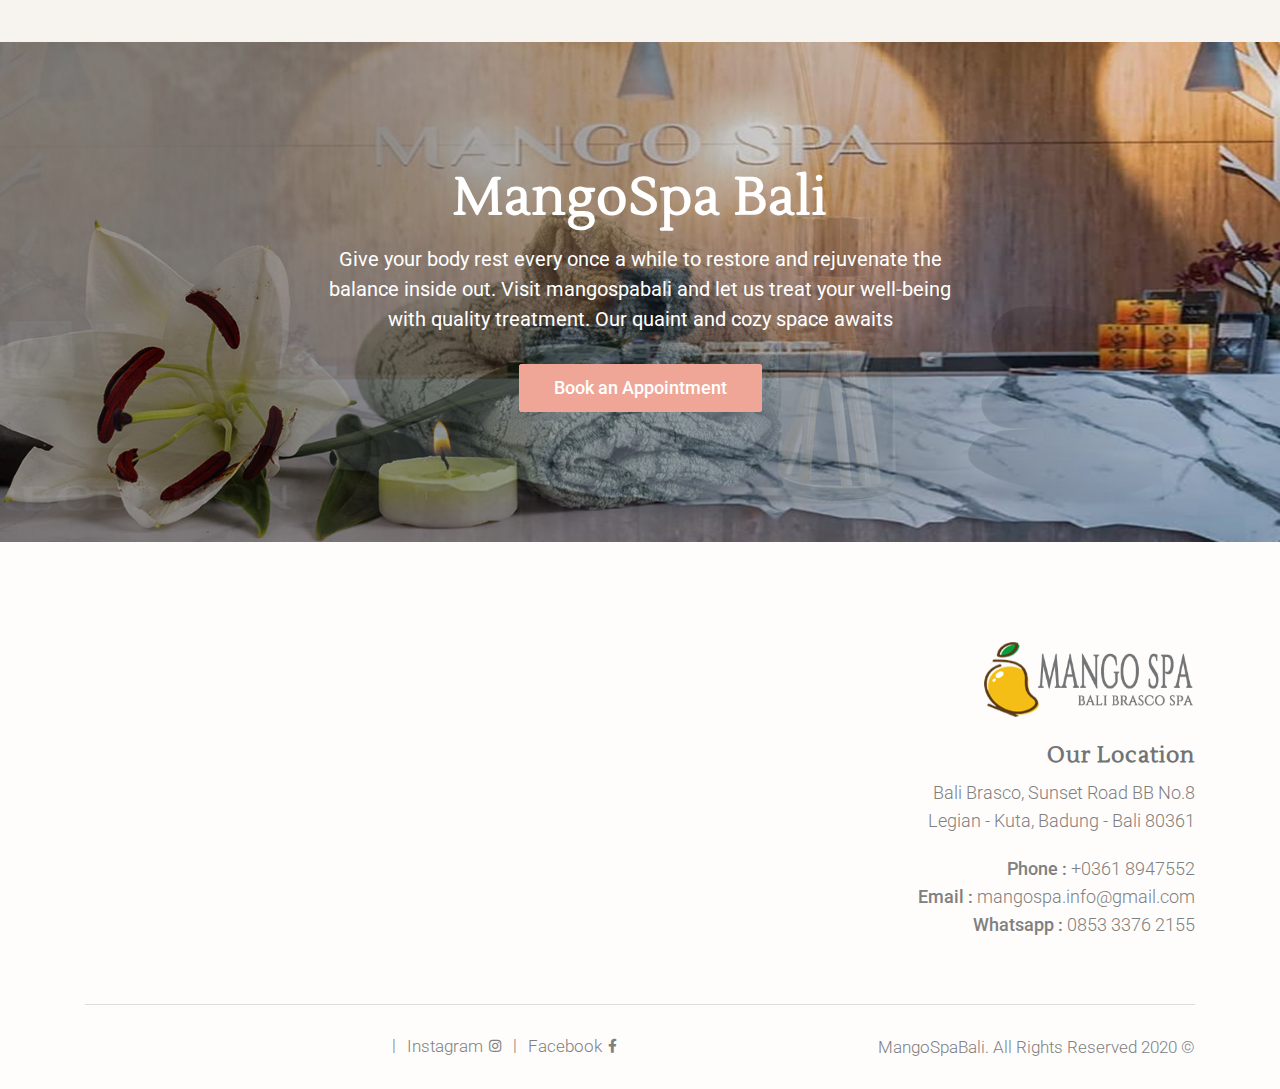
==== commit b663969e: "Update index.html" ====
--- a/index.html
+++ b/index.html
@@ -127,7 +127,7 @@
 														<p>Weary, exhausted, tired; all you need is just relax and rejuvenate your body and mind with quality well-being treatment in peaceful environs
 														</p>
 
-														<a href="about.html #booking-1" class="btn btn-md btn-color-02 tra-white-hover">Book an Appointment</a>
+														<a href="about.html#booking-1" class="btn btn-md btn-color-02 tra-white-hover">Book an Appointment</a>
 
 										            </div>
 
@@ -193,7 +193,7 @@
 										            	<p>Lay down all your worry and enjoy the rejuvenating moment. Here at mangospa Bali, we got your back (literally) with quality massage and holistic well-being treatment
 														</p>
 										                
-														<a href="about.html #booking-1" class="btn btn-md btn-color-02 tra-white-hover">Contact Us</a>
+														<a href="about.html#booking-1" class="btn btn-md btn-color-02 tra-white-hover">Contact Us</a>
 
 							            			</div>
 
@@ -524,7 +524,7 @@
 								   form and we will contact you
 								</p>
 
-								<a href="about.html #booking-1" class="btn btn-md btn-color-02 color-01-hover">Make an Appointment</a>
+								<a href="about.html#booking-1" class="btn btn-md btn-color-02 color-01-hover">Make an Appointment</a>
 
 							</div>
 						</div>		
@@ -961,7 +961,7 @@
 								<p class="p-lg">Give your body rest every once a while to restore and rejuvenate the balance inside out. Visit mangospabali and let us treat your well-being with quality treatment. Our quaint and cozy space awaits
 								</p>
 
-								<a href="about.html #booking-1" class="btn btn-md btn-color-02 tra-white-hover">Book an Appointment</a>
+								<a href="about.html#booking-1" class="btn btn-md btn-color-02 tra-white-hover">Book an Appointment</a>
 
 							</div>
 						</div>	
@@ -1107,4 +1107,4 @@
 
 
 
-</html>	+</html>	
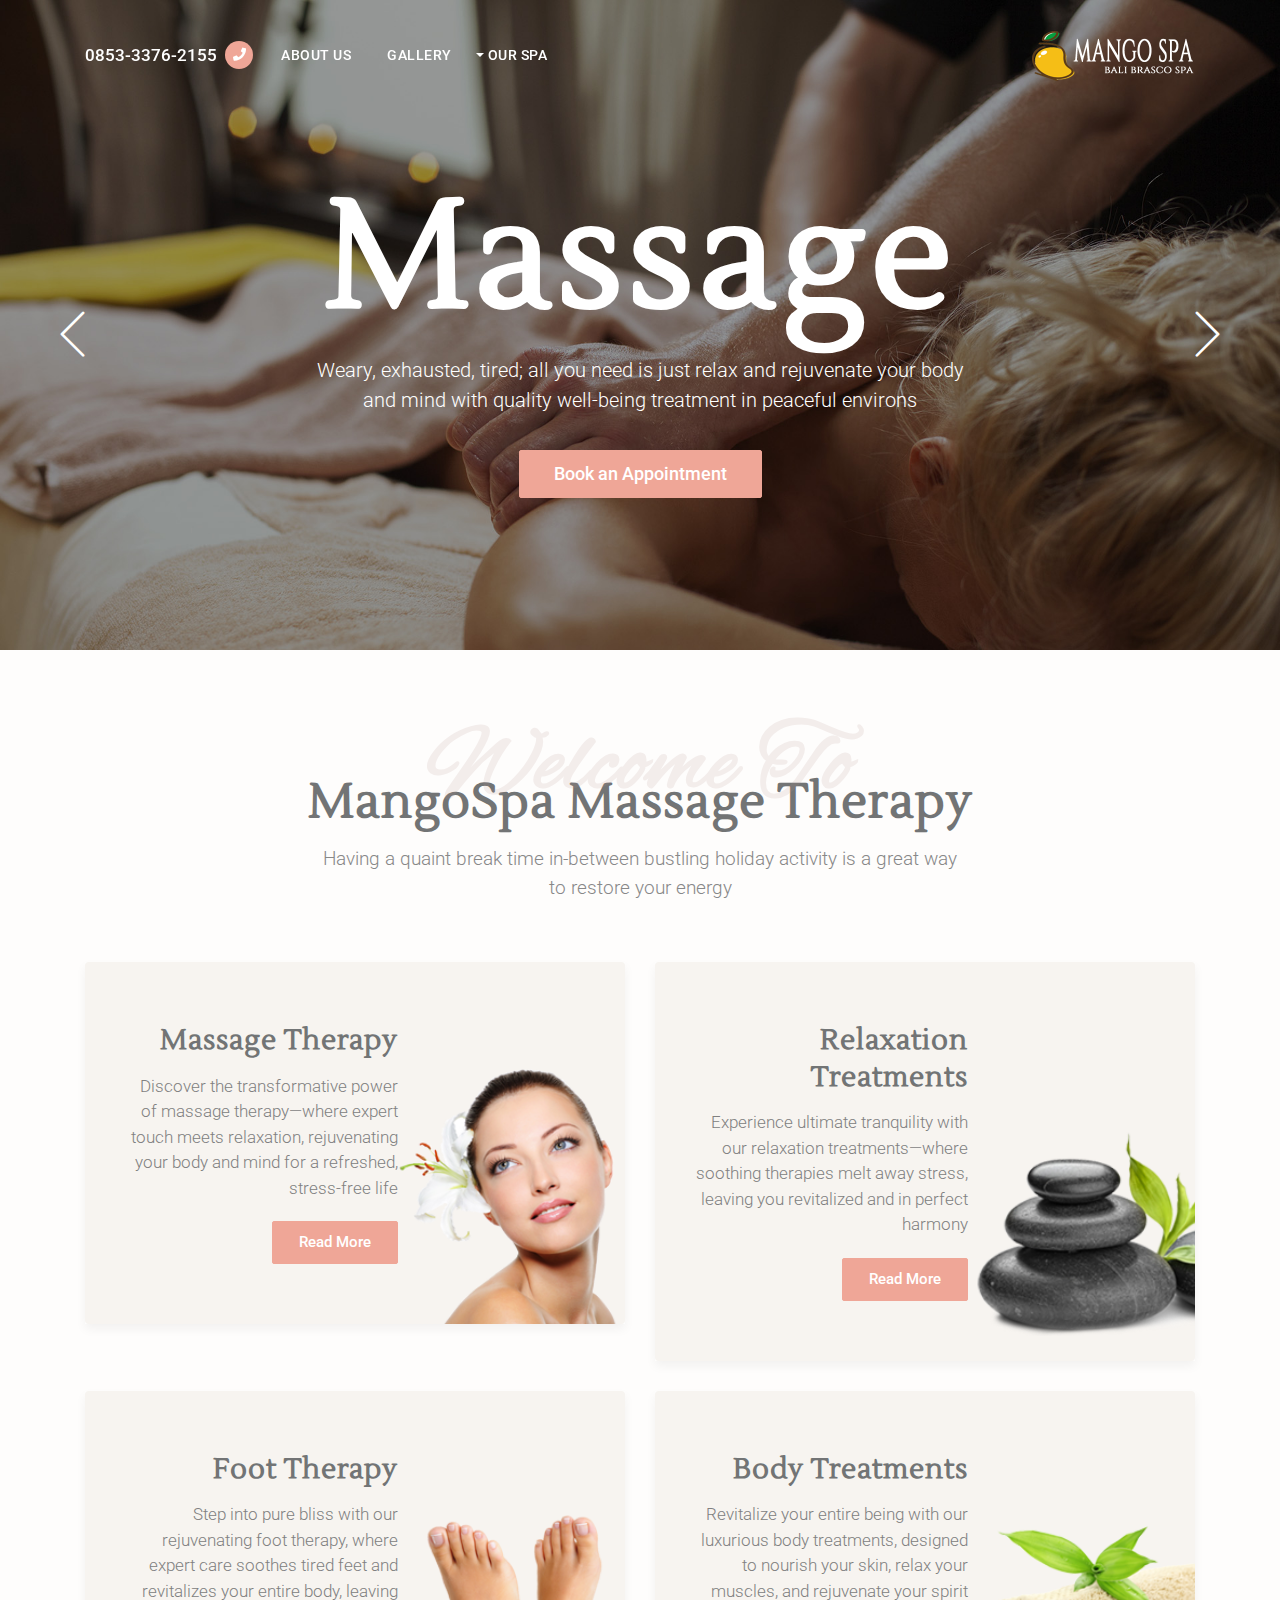
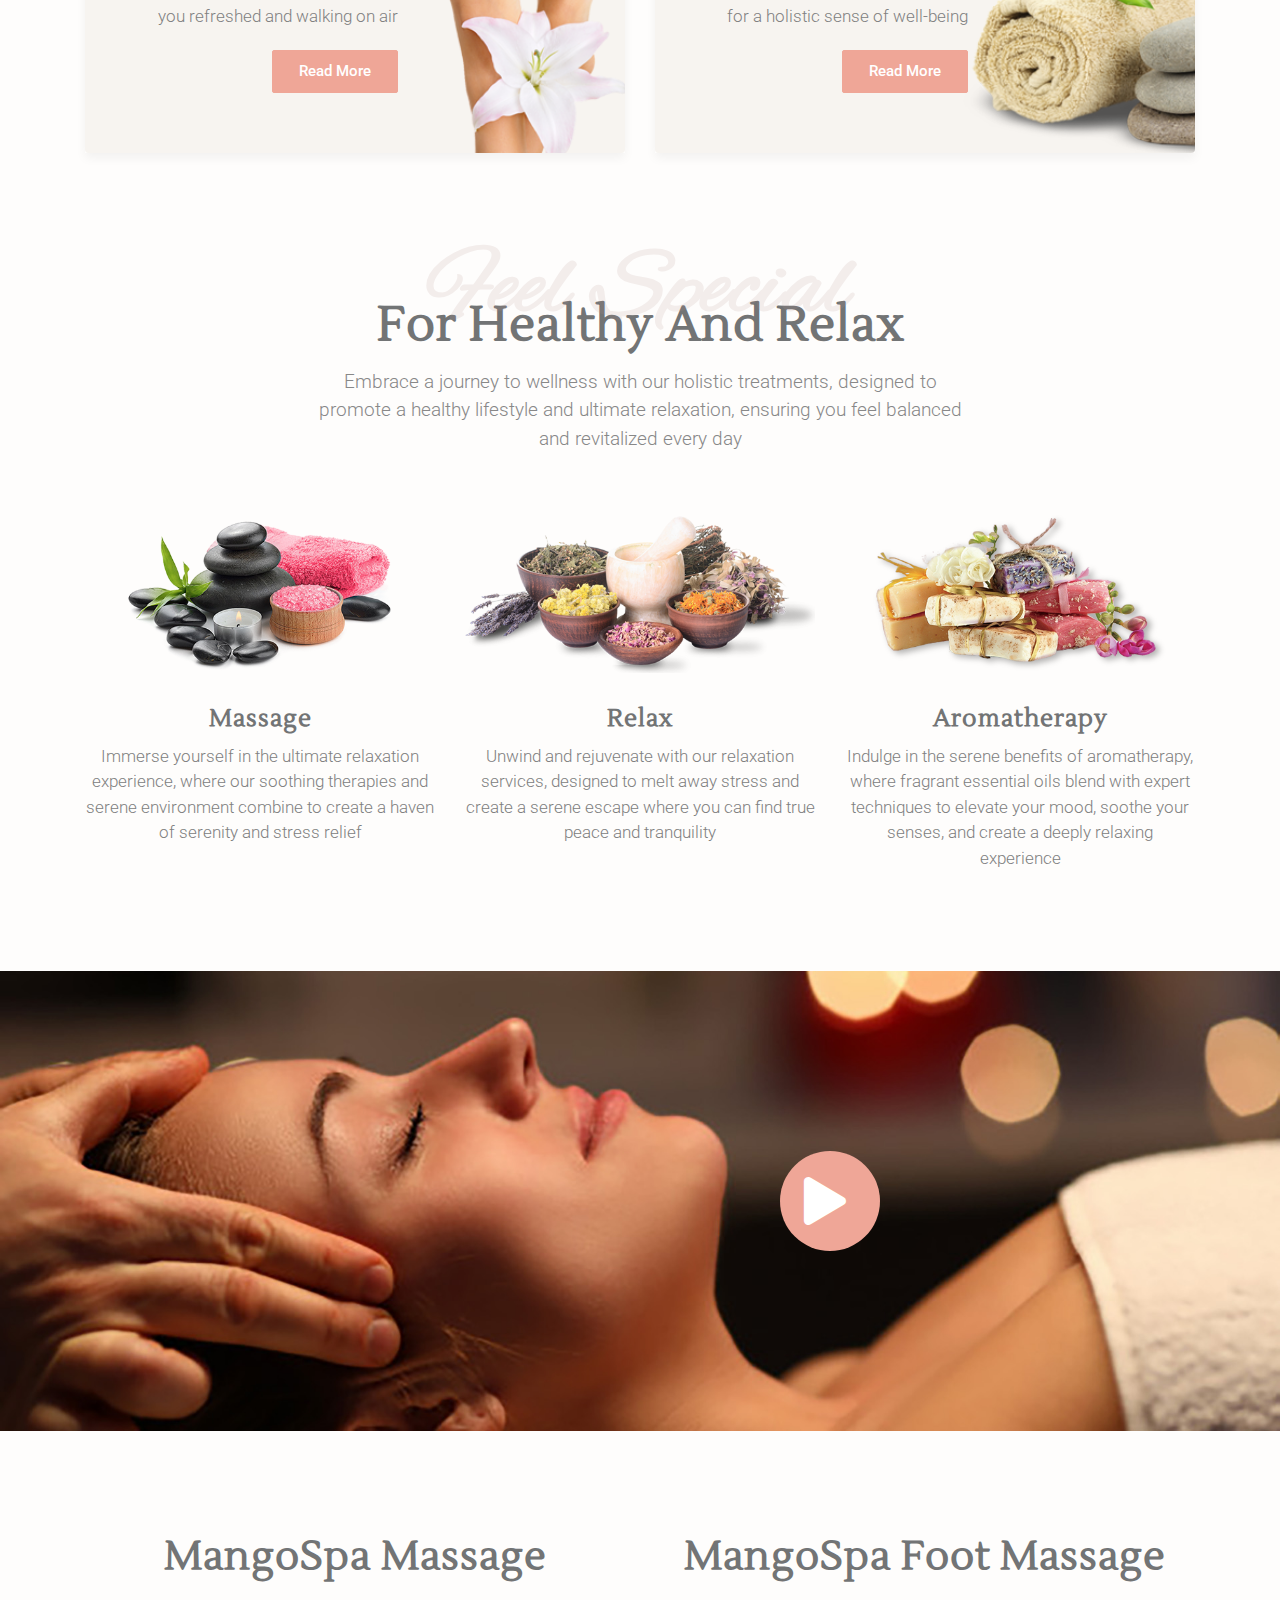
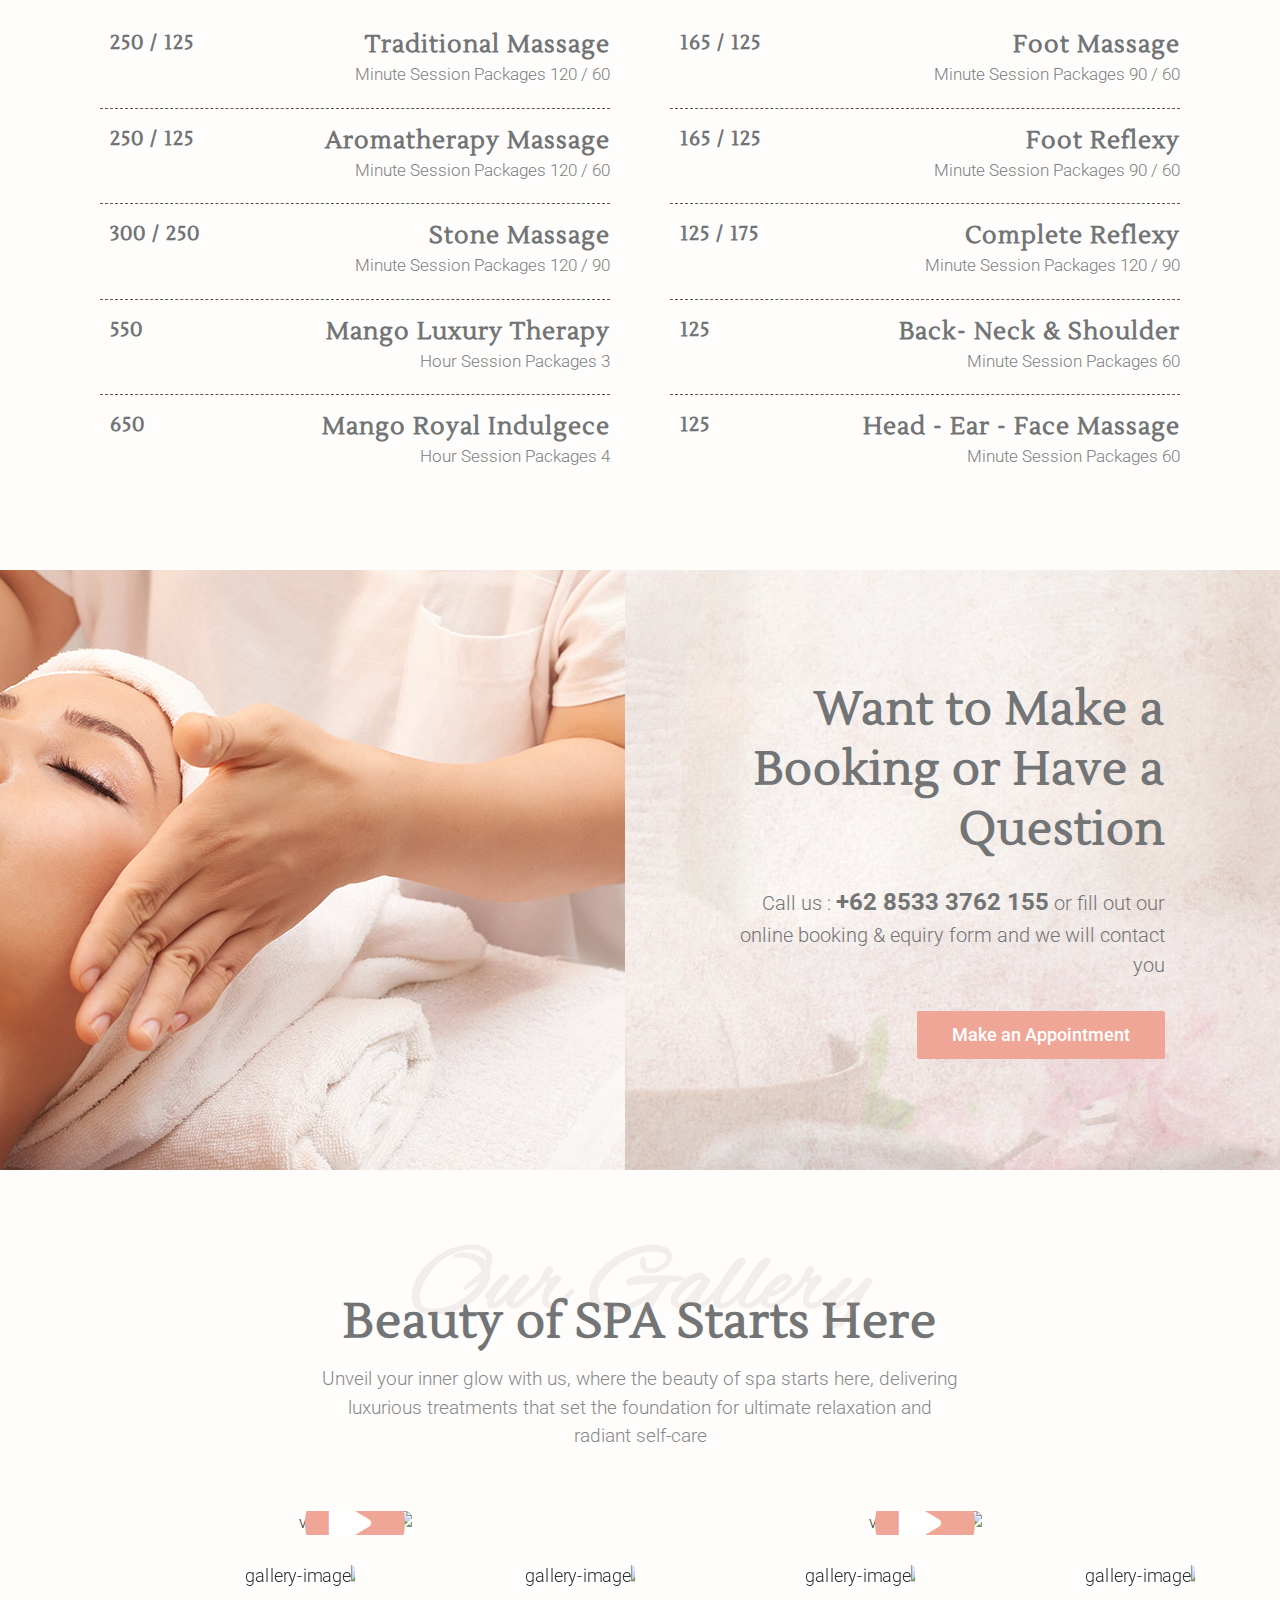
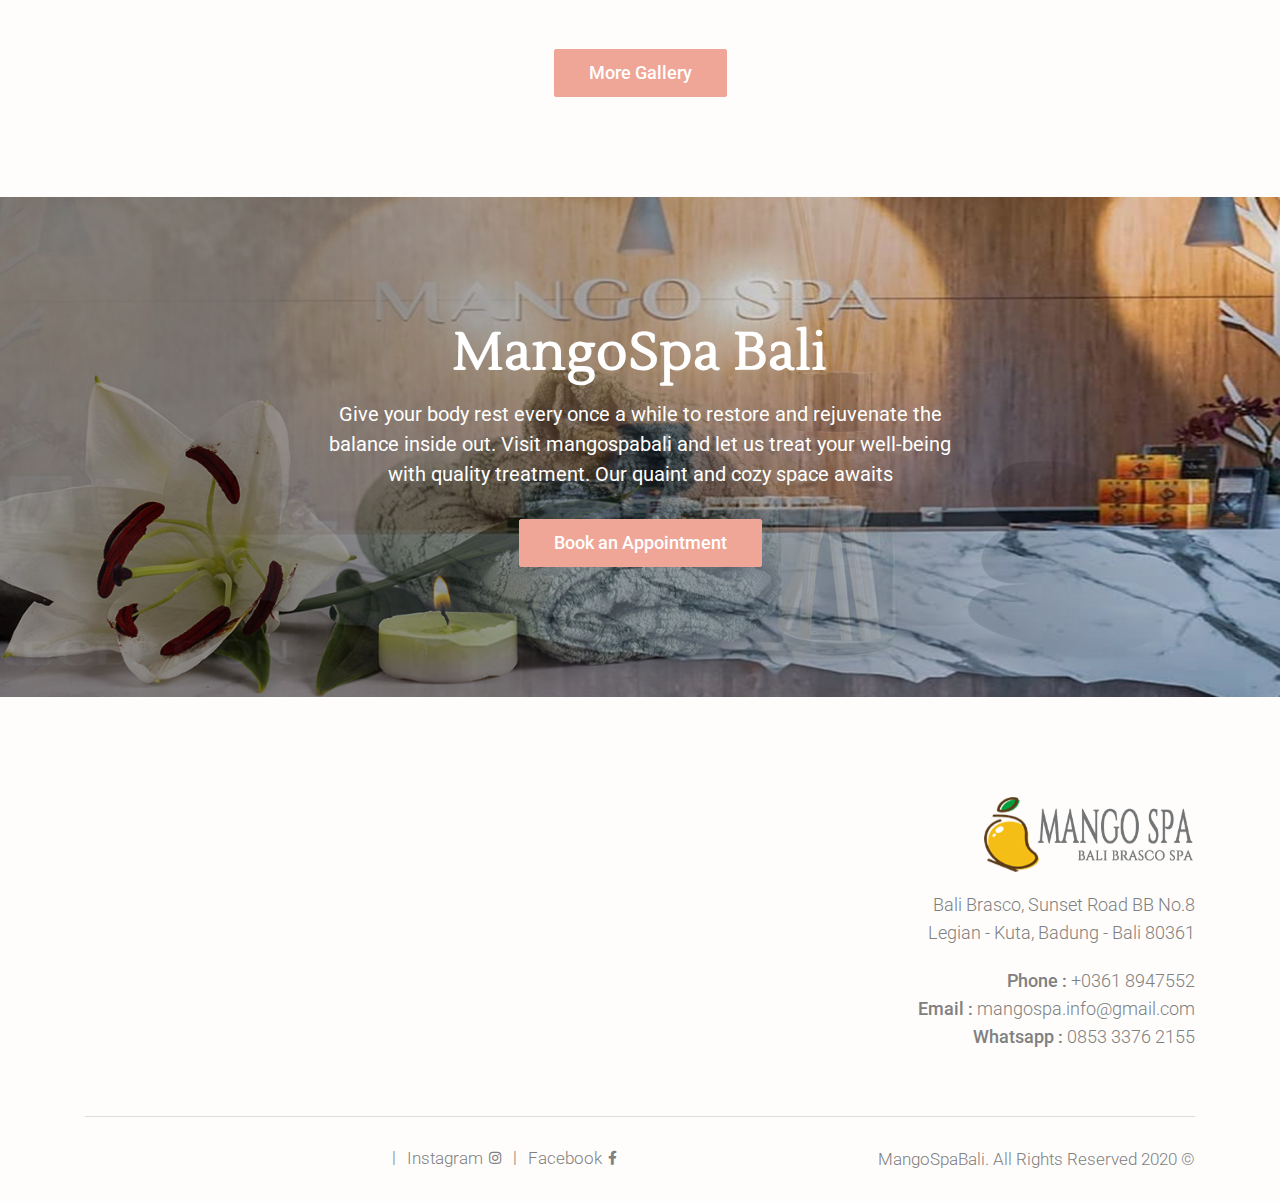
==== commit 6a3b7979: "Add files via upload" ====
--- a/index.html
+++ b/index.html
@@ -127,7 +127,7 @@
 														<p>Weary, exhausted, tired; all you need is just relax and rejuvenate your body and mind with quality well-being treatment in peaceful environs
 														</p>
 
-														<a href="about.html#booking-1" class="btn btn-md btn-color-02 tra-white-hover">Book an Appointment</a>
+														<a href="about.html #booking-1" class="btn btn-md btn-color-02 tra-white-hover">Book an Appointment</a>
 
 										            </div>
 
@@ -193,7 +193,7 @@
 										            	<p>Lay down all your worry and enjoy the rejuvenating moment. Here at mangospa Bali, we got your back (literally) with quality massage and holistic well-being treatment
 														</p>
 										                
-														<a href="about.html#booking-1" class="btn btn-md btn-color-02 tra-white-hover">Contact Us</a>
+														<a href="about.html #booking-1" class="btn btn-md btn-color-02 tra-white-hover">Contact Us</a>
 
 							            			</div>
 
@@ -524,7 +524,7 @@
 								   form and we will contact you
 								</p>
 
-								<a href="about.html#booking-1" class="btn btn-md btn-color-02 color-01-hover">Make an Appointment</a>
+								<a href="about.html #booking-1" class="btn btn-md btn-color-02 color-01-hover">Make an Appointment</a>
 
 							</div>
 						</div>		
@@ -567,7 +567,7 @@
 										
 						<div class="col-md-6 mb-30">
 							<div class="video-preview">					
-								<a class="video-popup1" href="https://www.youtube.com/embed/SZEflIVnhH8">  <!-- Change the link HERE!!! -->	
+								<a class="video-popup1" href="images/video/video.mp4">  <!-- Change the link HERE!!! -->	
 
 									<div class="video-btn bg-color-09">	
 										<div class="video-block-wrapper"><i class="fas fa-play"></i></div>
@@ -581,7 +581,7 @@
 												
 						<div class="col-md-6 mb-30">
 							<div class="video-preview">					
-								<a class="video-popup2" href="https://www.youtube.com/embed/7e90gBu4pas"> 
+								<a class="video-popup2" href="images/video/video.mp4"> 
 
 									<div class="video-btn bg-color-09">	
 										<div class="video-block-wrapper"><i class="fas fa-play"></i></div>
@@ -629,9 +629,9 @@
 										<div class="image-description white-color">
 											<div class="image-data">
 
-												<h6 class="h6-sm"><a class="image-link" href="images/gallery/img-2.jpg">Supreme Skincare</a></h6>		
-
-												<p class="p-sm">Aroma & Skin Care</p>	
+												<h6 class="h6-sm"><a class="image-link" href="images/gallery/img-2.jpg">Traditional Massage</a></h6>		
+
+												<p class="p-sm">SPA & Massage Thearapy</p>	
 
 											</div>																										 
 										</div> 
@@ -649,9 +649,9 @@
 										<div class="image-description white-color">
 											<div class="image-data">
 
-												<h6 class="h6-sm"><a class="image-link" href="images/gallery/img-3.jpg">Thai Massage</a></h6>		
-
-												<p class="p-sm">Herbs & Skin Care</p>	
+												<h6 class="h6-sm"><a class="image-link" href="images/gallery/img-3.jpg">Aromatherapy</a></h6>		
+
+												<p class="p-sm">Herbs & Health</p>	
 
 											</div>																										 
 										</div> 
@@ -669,9 +669,9 @@
 										<div class="image-description white-color">
 											<div class="image-data">
 
-												<h6 class="h6-sm"><a class="image-link" href="images/gallery/img-8.jpg">Scrub Massage</a></h6>		
-
-												<p class="p-sm">Aroma & Massage Therapy</p>	
+												<h6 class="h6-sm"><a class="image-link" href="images/gallery/img-8.jpg">Foot Relaxation</a></h6>		
+
+												<p class="p-sm">Foot & Massage Therapy</p>	
 
 											</div>																										 
 										</div> 
@@ -709,8 +709,8 @@
 										<div class="image-description white-color">
 											<div class="image-data">
 
-												<h6 class="h6-sm"><a class="image-link" href="images/gallery/img-6.jpg">Deep Tissue Massage</a></h6>		
-												<p class="p-sm">SPA & Massage Therapy</p>	
+												<h6 class="h6-sm"><a class="image-link" href="images/gallery/img-6.jpg">Foot Reflexy</a></h6>		
+												<p class="p-sm">Foot & Massage Therapy</p>	
 
 											</div>																										 
 										</div>
@@ -728,7 +728,7 @@
 										<div class="image-description white-color">
 											<div class="image-data">
 
-												<h6 class="h6-sm"><a class="image-link" href="images/gallery/img-4.jpg">Deep Tissue Massage</a></h6>		
+												<h6 class="h6-sm"><a class="image-link" href="images/gallery/img-4.jpg">Balinese Traditional Massage</a></h6>		
 												<p class="p-sm">SPA & Massage Therapy</p>	
 
 											</div>																										 
@@ -747,8 +747,8 @@
 										<div class="image-description white-color">
 											<div class="image-data">
 
-												<h6 class="h6-sm"><a class="image-link" href="images/gallery/img-5.jpg">Deep Tissue Massage</a></h6>		
-												<p class="p-sm">SPA & Massage Therapy</p>	
+												<h6 class="h6-sm"><a class="image-link" href="images/gallery/img-5.jpg">MangoSpa VIP Room</a></h6>		
+												<p class="p-sm">SPA & Massage Therapy Room</p>	
 
 											</div>																										 
 										</div>
@@ -773,181 +773,7 @@
 			</div>	 
 
 
-			<section id="reviews-1" class="bg-color-02 wide-100 reviews-section division">
-				<div class="container">
-
-
-					<div class="row">	
-						<div class="col-lg-10 mr-auto ml-auto">
-							<div class="section-title mb-60 text-center">	
-
-								<h2 class="tra-header txt-color-02">Testimonials</h2>	
-
-								<h3 class="h3-xl txt-color-01">What Our Clients Say</h3>	
-
-								<p class="p-lg txt-color-05">Explore what our clients are saying about their journeys with us—real stories of transformation and satisfaction that showcase our commitment to excellence and your ultimate comfort
-								</p>
-									
-							</div>	
-						</div>
-					</div>
-				
-					
-					<div class="row">
-						<div class="col-md-12">					
-							<div class="owl-carousel owl-theme reviews-wrapper">
-
-						
-								<div class="review-1">
-									
-									<div class="testimonial-avatar">
-										<img src="images/review-author-1.jpg" alt="testimonial-avatar">
-									</div>
-
-									<div class="author-data txt-color-01">
-										<h6 class="h6-sm">Kelly Walke</h6>	
-										<p>Housewife</p>									
-									</div>
-																									
-									<div class="review-1-txt txt-color-05">
-										<p>Sagittis congue etiam sapien sem accumsan suscipit egestas lobortis magna, porttitor
-										   sodales vitae aenean mauris tempor risus lectus 								   
-										</p>															
-									</div>	
-															
-								</div>
-						
-						
-								<div class="review-1">
-									
-									<div class="testimonial-avatar">
-										<img src="images/review-author-2.jpg" alt="testimonial-avatar">
-									</div>
-
-									<div class="author-data txt-color-01">
-										<h6 class="h6-sm">Linda Ferell</h6>
-										<p>Designer</p>									
-									</div>
-																									
-									<div class="review-1-txt txt-color-05">
-										<p>Sapien sem accumsan  vitae purus diam integer congue magna undo. Magna, sodales vitae
-										   aenean mauris tempor risus lectus aenean magna ipsum vitae purus	vitae						   
-										</p>															
-									</div>	
-															
-								</div>
-						
-						
-								<div class="review-1">
-
-									<div class="testimonial-avatar">
-										<img src="images/review-author-3.jpg" alt="testimonial-avatar">
-									</div>
-
-									<div class="author-data txt-color-01">
-										<h6 class="h6-sm">Evelyn Martinez</h6>
-										<p>Journalist</p>									
-									</div>
-																									
-									<div class="review-1-txt txt-color-05">
-										<p>Etiam sapien sem accumsan sagittis congue. Suscipit egestas at lobortis magna, porttitor
-										   sodales vitae aenean mauris tempor risus lectus aenean diam aenean mauris								   
-										</p>															
-									</div>	
-															
-								</div>
-								
-								
-								<div class="review-1">
-									
-									<div class="testimonial-avatar">
-										<img src="images/review-author-4.jpg" alt="testimonial-avatar">
-									</div>
-
-									<div class="author-data txt-color-01">
-										<h6 class="h6-sm">Laura Merino</h6>
-										<p>Fashion Designer</p>								
-									</div>
-																									
-									<div class="review-1-txt txt-color-05">
-										<p>Egestas egestas magna ipsum vitae purus efficitur ipsum primis in cubilia laoreet augue
-										   congue. An egestas lobortis magna, sodales vitae 								   
-										</p>															
-									</div>	
-															
-								</div>
-								
-								
-								<div class="review-1">
-									
-									<div class="testimonial-avatar">
-										<img src="images/review-author-5.jpg" alt="testimonial-avatar">
-									</div>
-
-									<div class="author-data txt-color-01">
-										<h6 class="h6-sm">Elizabeth Ross</h6>
-										<p >Biologist</p>									
-									</div>
-																									
-									<div class="review-1-txt txt-color-05">
-										<p>An orci nullam tempor sapien, eget orci gravida donec enim ipsum porta justo integer and
-										   odio velna auctor. Egestas magna ipsum vitae purus ipsum primis in laoreet augue								   
-										</p>															
-									</div>
-															
-								</div>
-								
-								
-								<div class="review-1">
-
-									<div class="testimonial-avatar">
-										<img src="images/review-author-6.jpg" alt="testimonial-avatar">
-									</div>
-
-									<div class="author-data txt-color-01">
-										<h6 class="h6-sm">Carmen M. Garcia</h6>	
-										<p>Graphic Designer</p>									
-									</div>
-																									
-									<div class="review-1-txt txt-color-05">
-										<p>Mauris donec ociis et magnis sapien an etiam sapien sem sagittis congue augue. An orci nullam
-										   tempor sapien, eget orci gravida donec porta							   
-										</p>															
-									</div>	
-															
-								</div>
-								
-								
-								<div class="review-1">
-
-									<div class="testimonial-avatar">
-										<img src="images/review-author-7.jpg" alt="testimonial-avatar">
-									</div>
-
-									<div class="author-data txt-color-01">
-										<h6 class="h6-sm">Penelopa M.</h6>	
-										<p>Manager</p>								
-									</div>
-
-									<div class="review-1-txt txt-color-05">
-										<p>At sagittis congue augue egestas egestas magna ipsum vitae purus ipsum primis in cubilia
-										   laoreet augue diam ociis nullam tempor 		   
-										</p>															
-									</div>	
-															
-								</div>
-
-							
-							</div>
-						</div>									
-					</div>
-							
-						
-				</div>	
-			</section>	 
-
-
-
+	
 			<section id="banner-4" class="bg-fixed banner-section division">
 				<div class="container">
 					<div class="row">
@@ -961,7 +787,7 @@
 								<p class="p-lg">Give your body rest every once a while to restore and rejuvenate the balance inside out. Visit mangospabali and let us treat your well-being with quality treatment. Our quaint and cozy space awaits
 								</p>
 
-								<a href="about.html#booking-1" class="btn btn-md btn-color-02 tra-white-hover">Book an Appointment</a>
+								<a href="about.html #booking-1" class="btn btn-md btn-color-02 tra-white-hover">Book an Appointment</a>
 
 							</div>
 						</div>	
@@ -988,8 +814,7 @@
 
 									<br>
 
-									<div class="cbox-1 mb-30">
-										<h5 class="h5-sm txt-color-01">Our Location</h5>													
+									<div class="cbox-1 mb-30">								
 										<p class="p-md txt-color-05">Bali Brasco, Sunset Road BB No.8</p>
 										<p class="p-md txt-color-05">Legian - Kuta, Badung - Bali 80361</p>
 									</div>
@@ -1027,7 +852,6 @@
 									<p>&copy; 2020 MangoSpaBali. All Rights Reserved</p>
 								</div>
 							</div>
-
 
 							<div class="col-lg-6">
 								<ul class="bottom-footer-list text-right clearfix">
@@ -1040,13 +864,8 @@
 						</div> 
 					</div>	
 
-
 				</div>	  									
 			</footer>	
-
-
-
-
 
 		</div>	
 
@@ -1107,4 +926,4 @@
 
 
 
-</html>	
+</html>	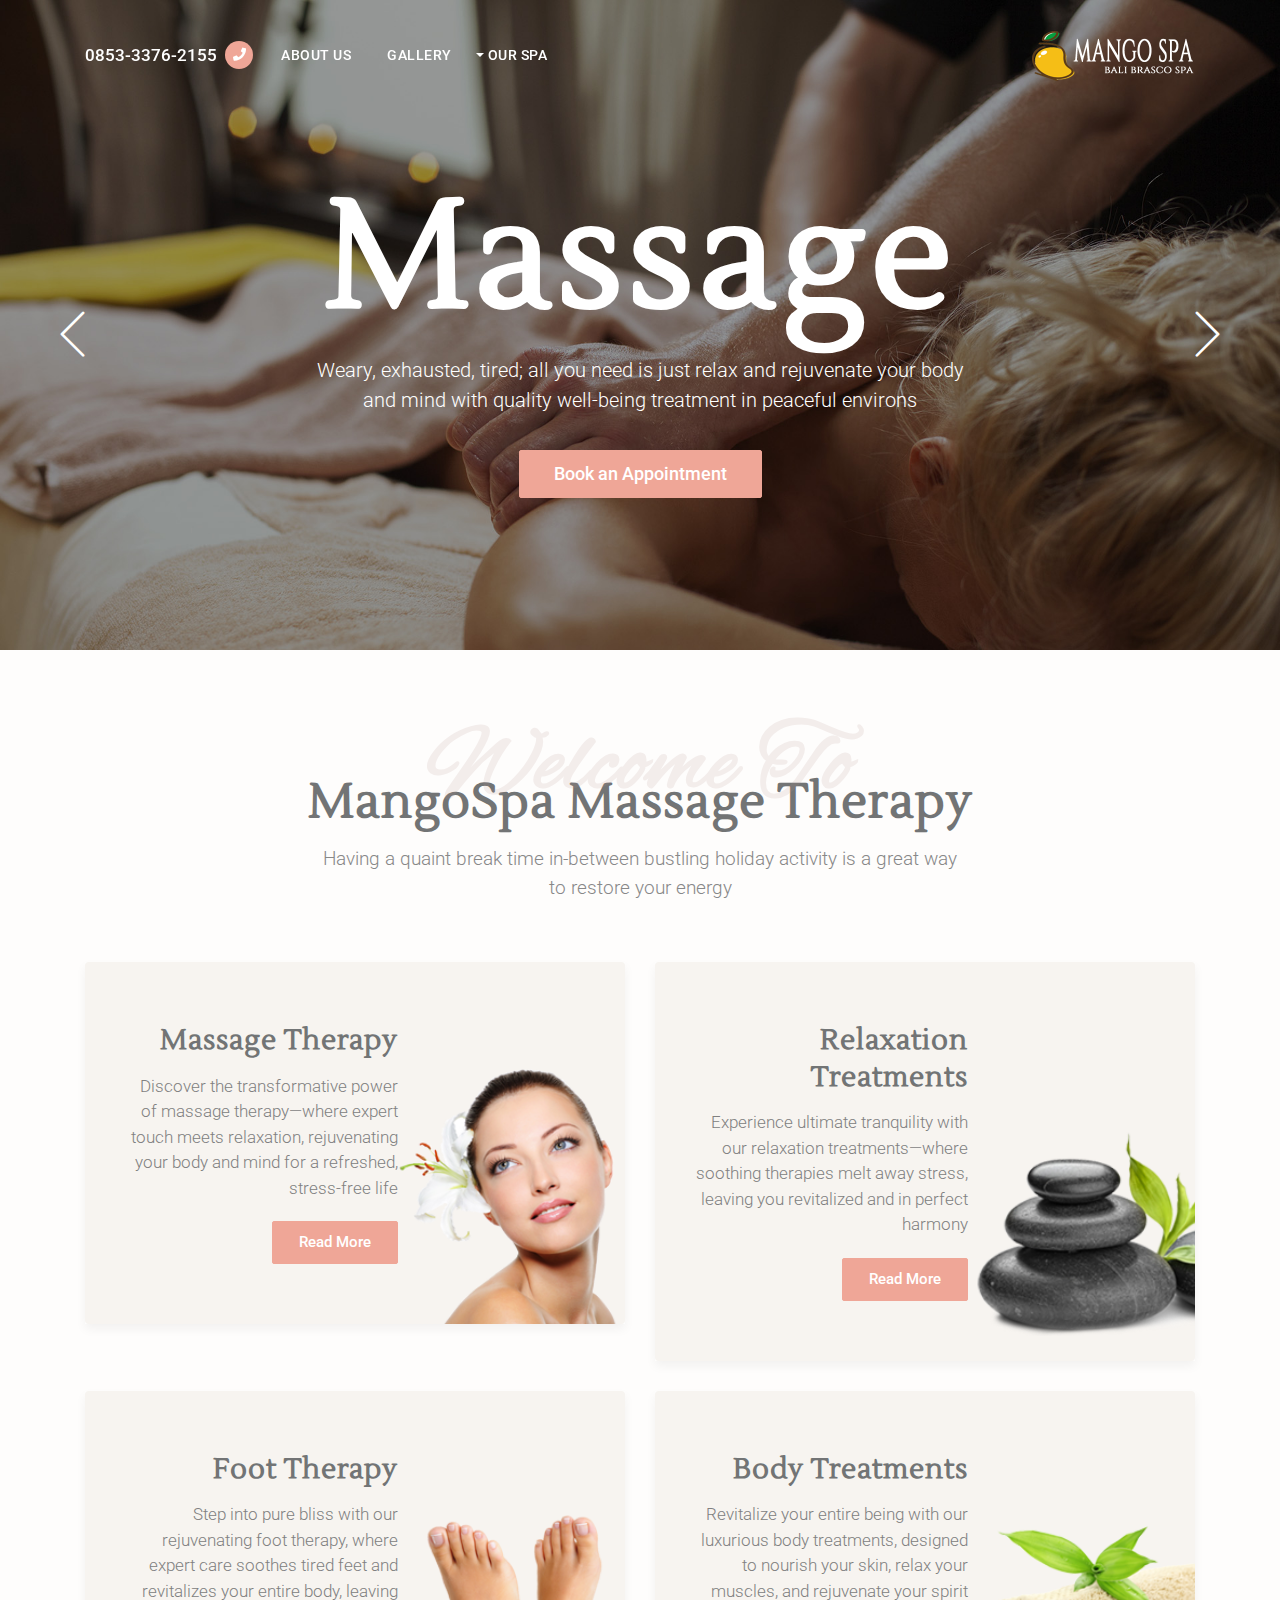
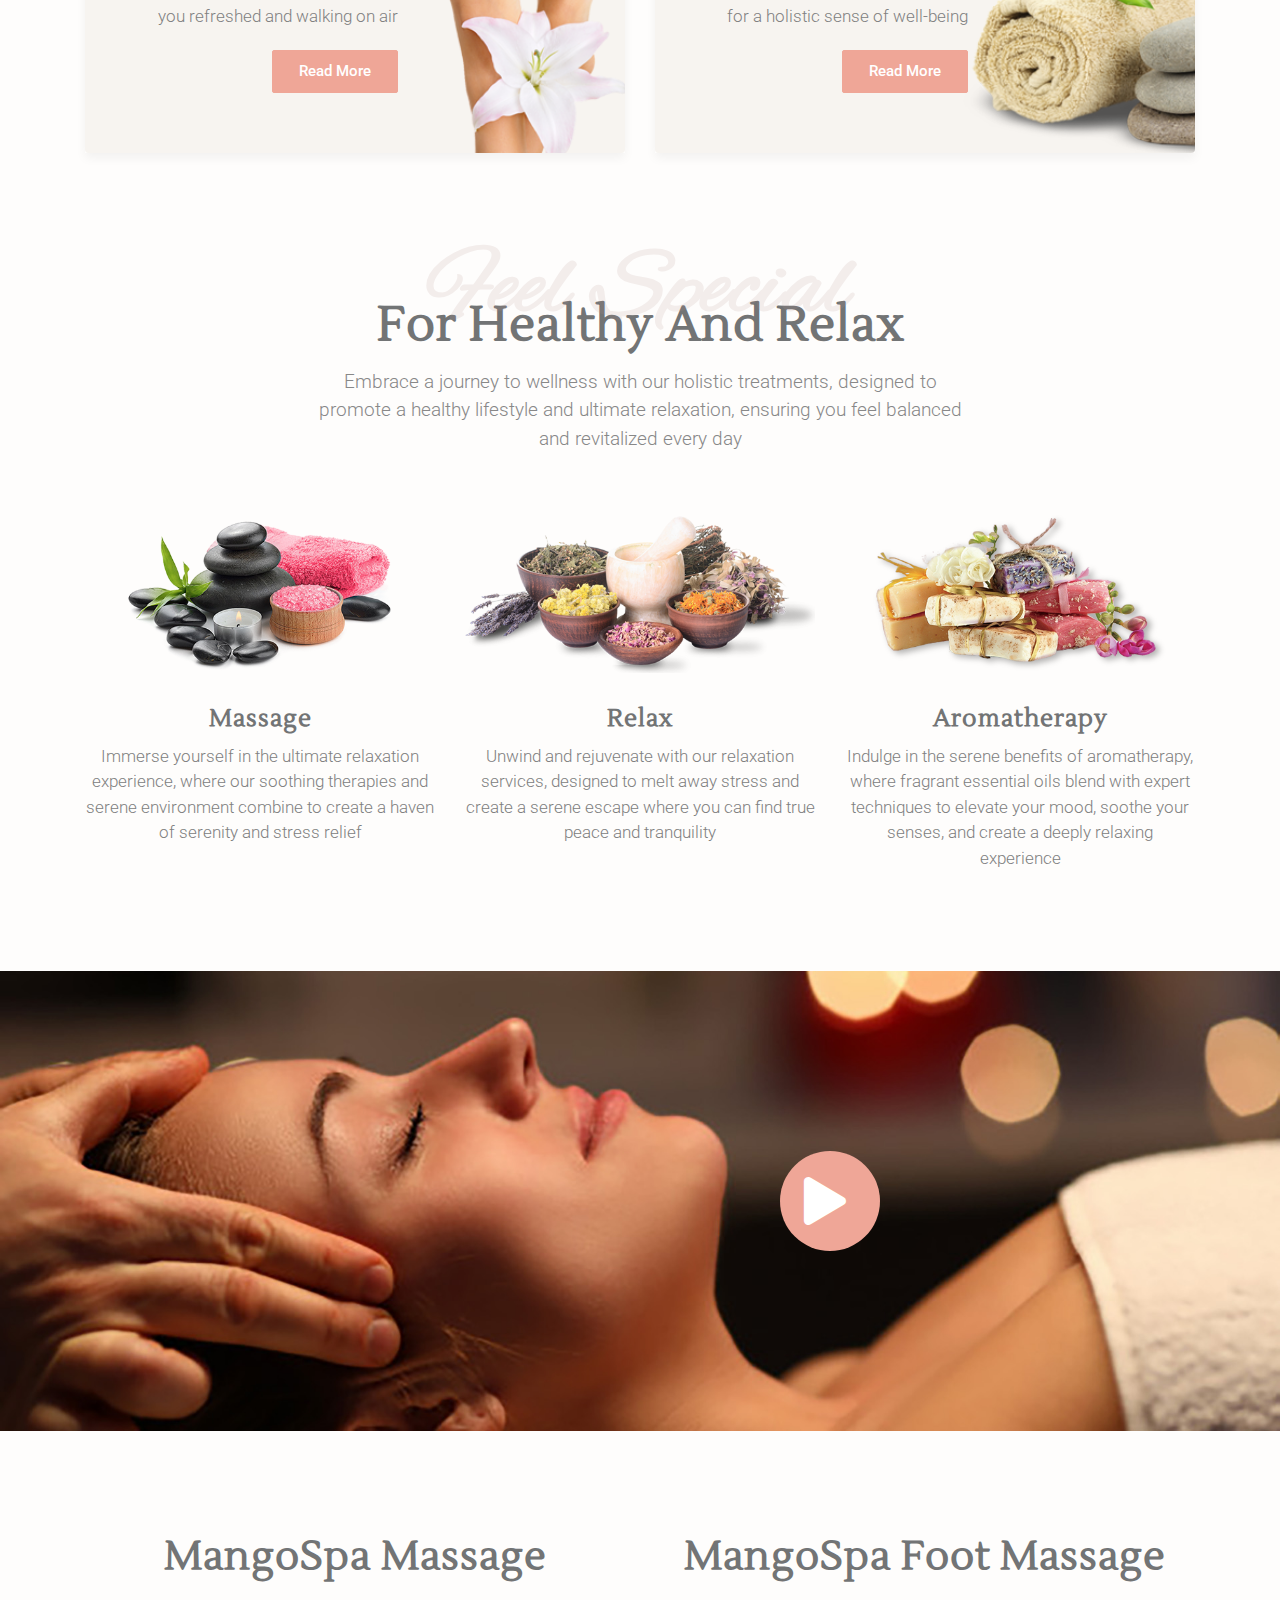
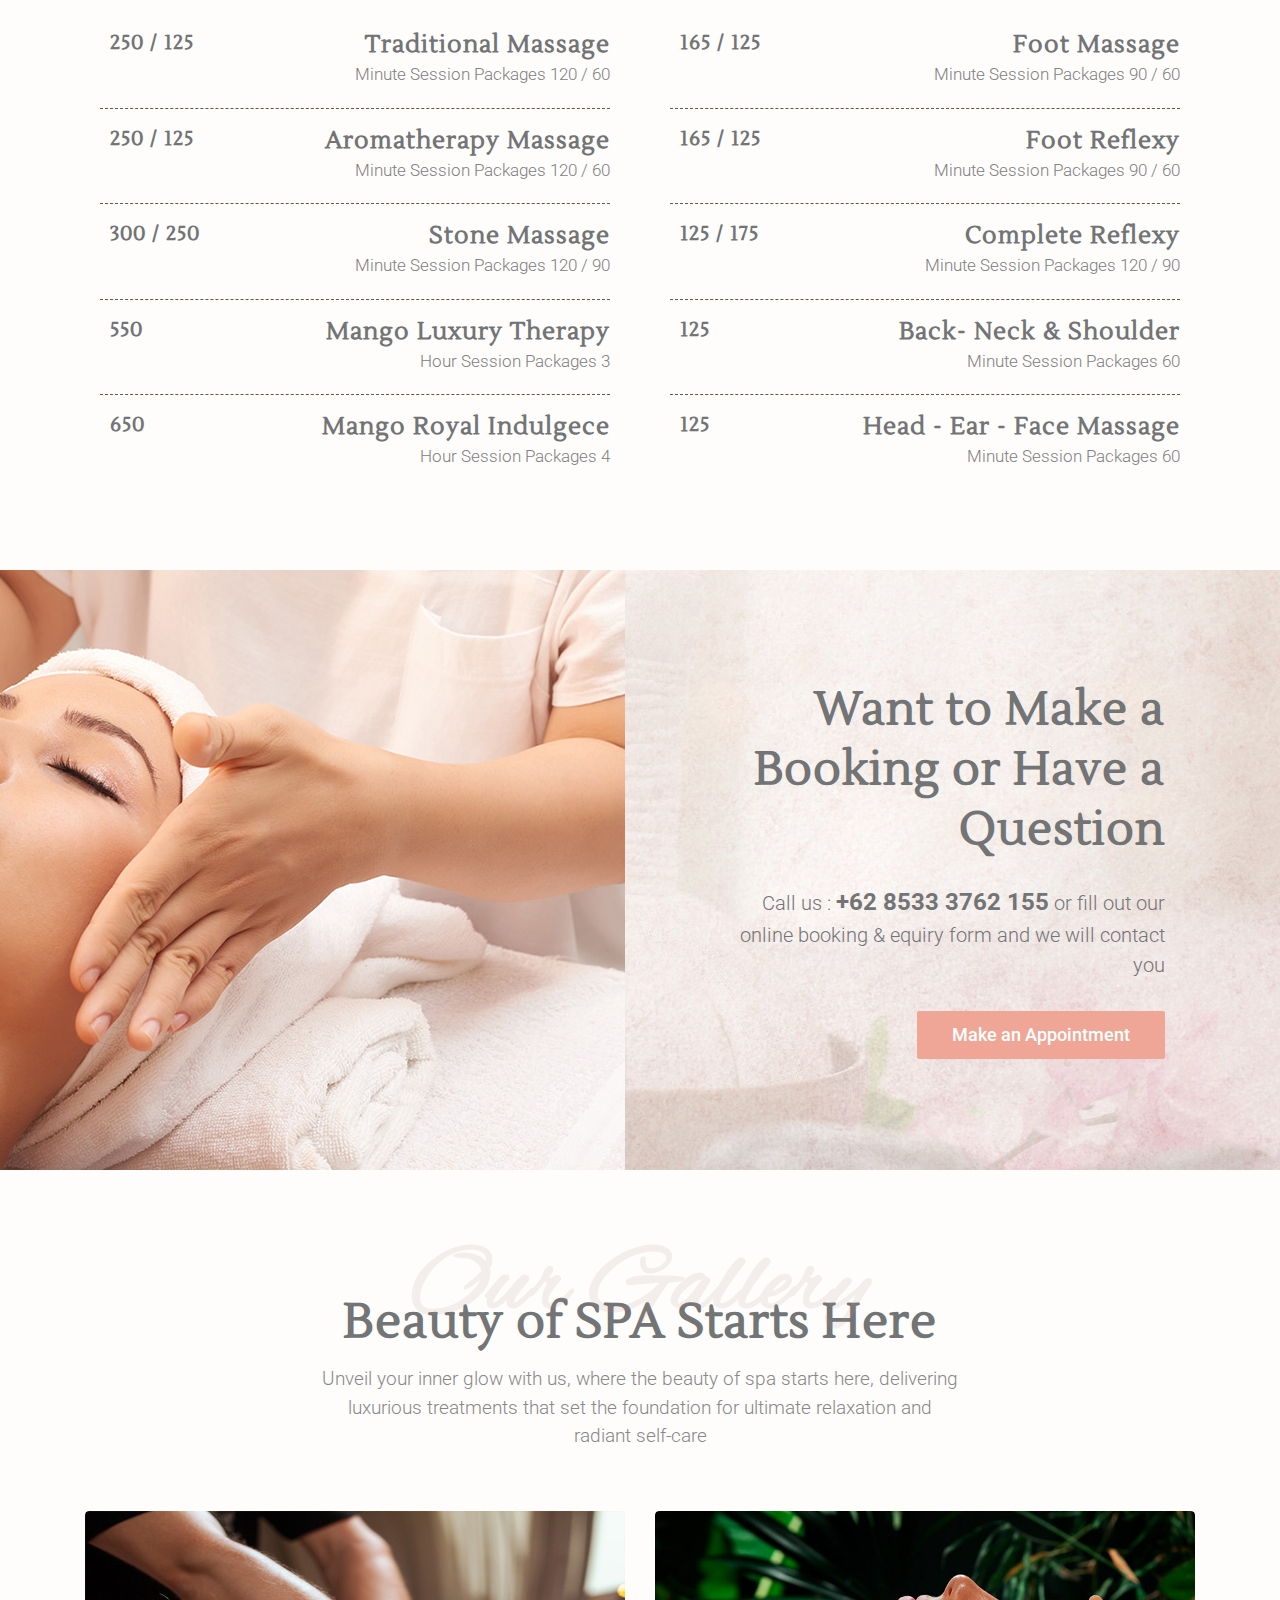
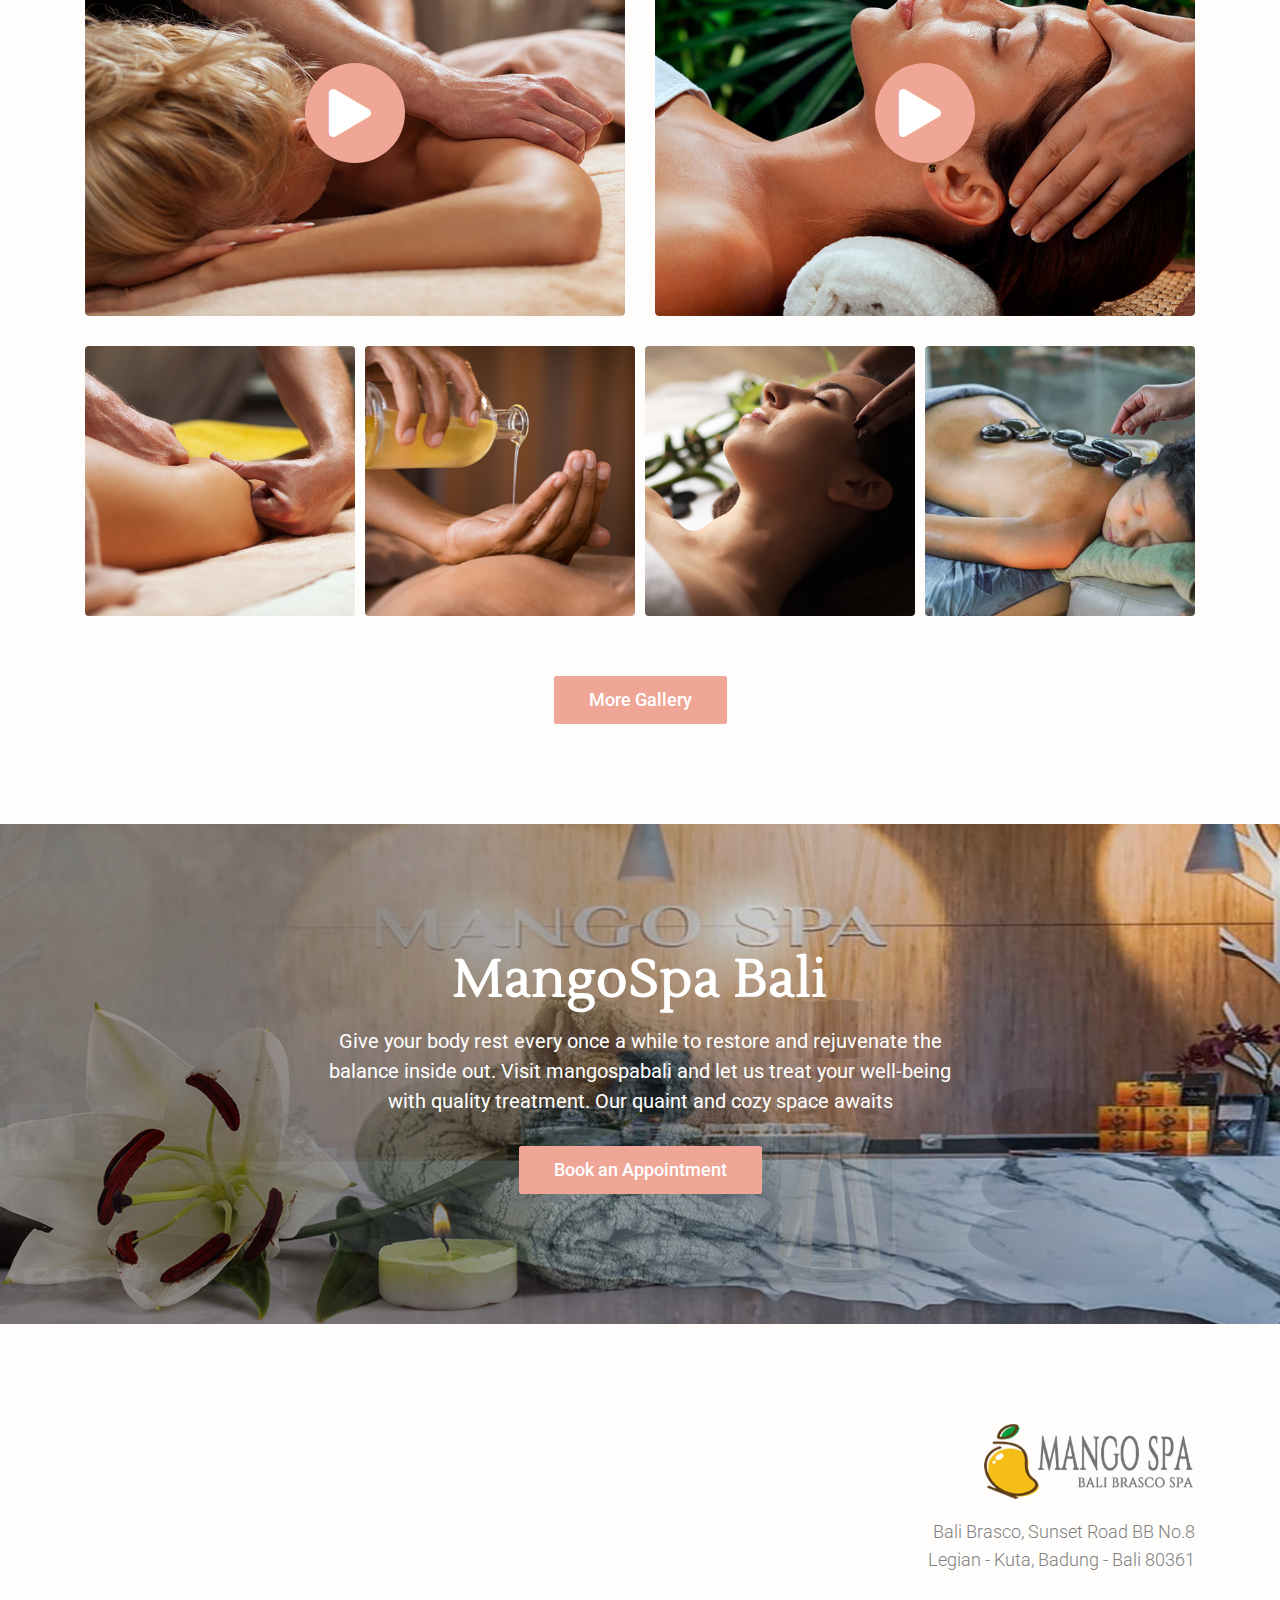
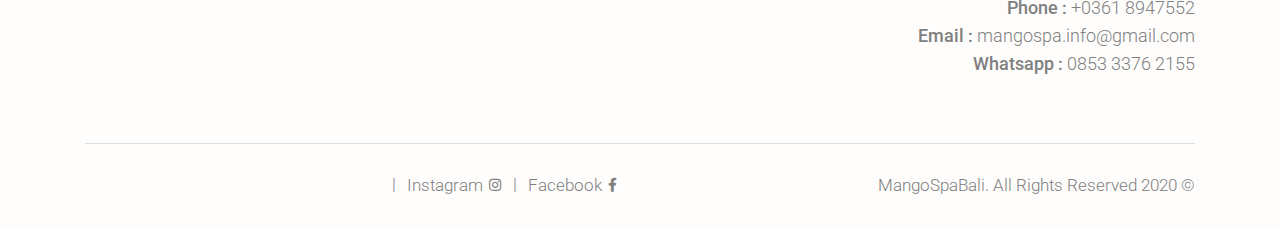
==== commit 1671cec2: "Update index.html" ====
--- a/index.html
+++ b/index.html
@@ -127,7 +127,7 @@
 														<p>Weary, exhausted, tired; all you need is just relax and rejuvenate your body and mind with quality well-being treatment in peaceful environs
 														</p>
 
-														<a href="about.html #booking-1" class="btn btn-md btn-color-02 tra-white-hover">Book an Appointment</a>
+														<a href="about.html#booking-1" class="btn btn-md btn-color-02 tra-white-hover">Book an Appointment</a>
 
 										            </div>
 
@@ -193,7 +193,7 @@
 										            	<p>Lay down all your worry and enjoy the rejuvenating moment. Here at mangospa Bali, we got your back (literally) with quality massage and holistic well-being treatment
 														</p>
 										                
-														<a href="about.html #booking-1" class="btn btn-md btn-color-02 tra-white-hover">Contact Us</a>
+														<a href="about.html#booking-1" class="btn btn-md btn-color-02 tra-white-hover">Contact Us</a>
 
 							            			</div>
 
@@ -524,7 +524,7 @@
 								   form and we will contact you
 								</p>
 
-								<a href="about.html #booking-1" class="btn btn-md btn-color-02 color-01-hover">Make an Appointment</a>
+								<a href="about.html#booking-1" class="btn btn-md btn-color-02 color-01-hover">Make an Appointment</a>
 
 							</div>
 						</div>		
@@ -787,7 +787,7 @@
 								<p class="p-lg">Give your body rest every once a while to restore and rejuvenate the balance inside out. Visit mangospabali and let us treat your well-being with quality treatment. Our quaint and cozy space awaits
 								</p>
 
-								<a href="about.html #booking-1" class="btn btn-md btn-color-02 tra-white-hover">Book an Appointment</a>
+								<a href="about.html#booking-1" class="btn btn-md btn-color-02 tra-white-hover">Book an Appointment</a>
 
 							</div>
 						</div>	
@@ -926,4 +926,4 @@
 
 
 
-</html>	+</html>	
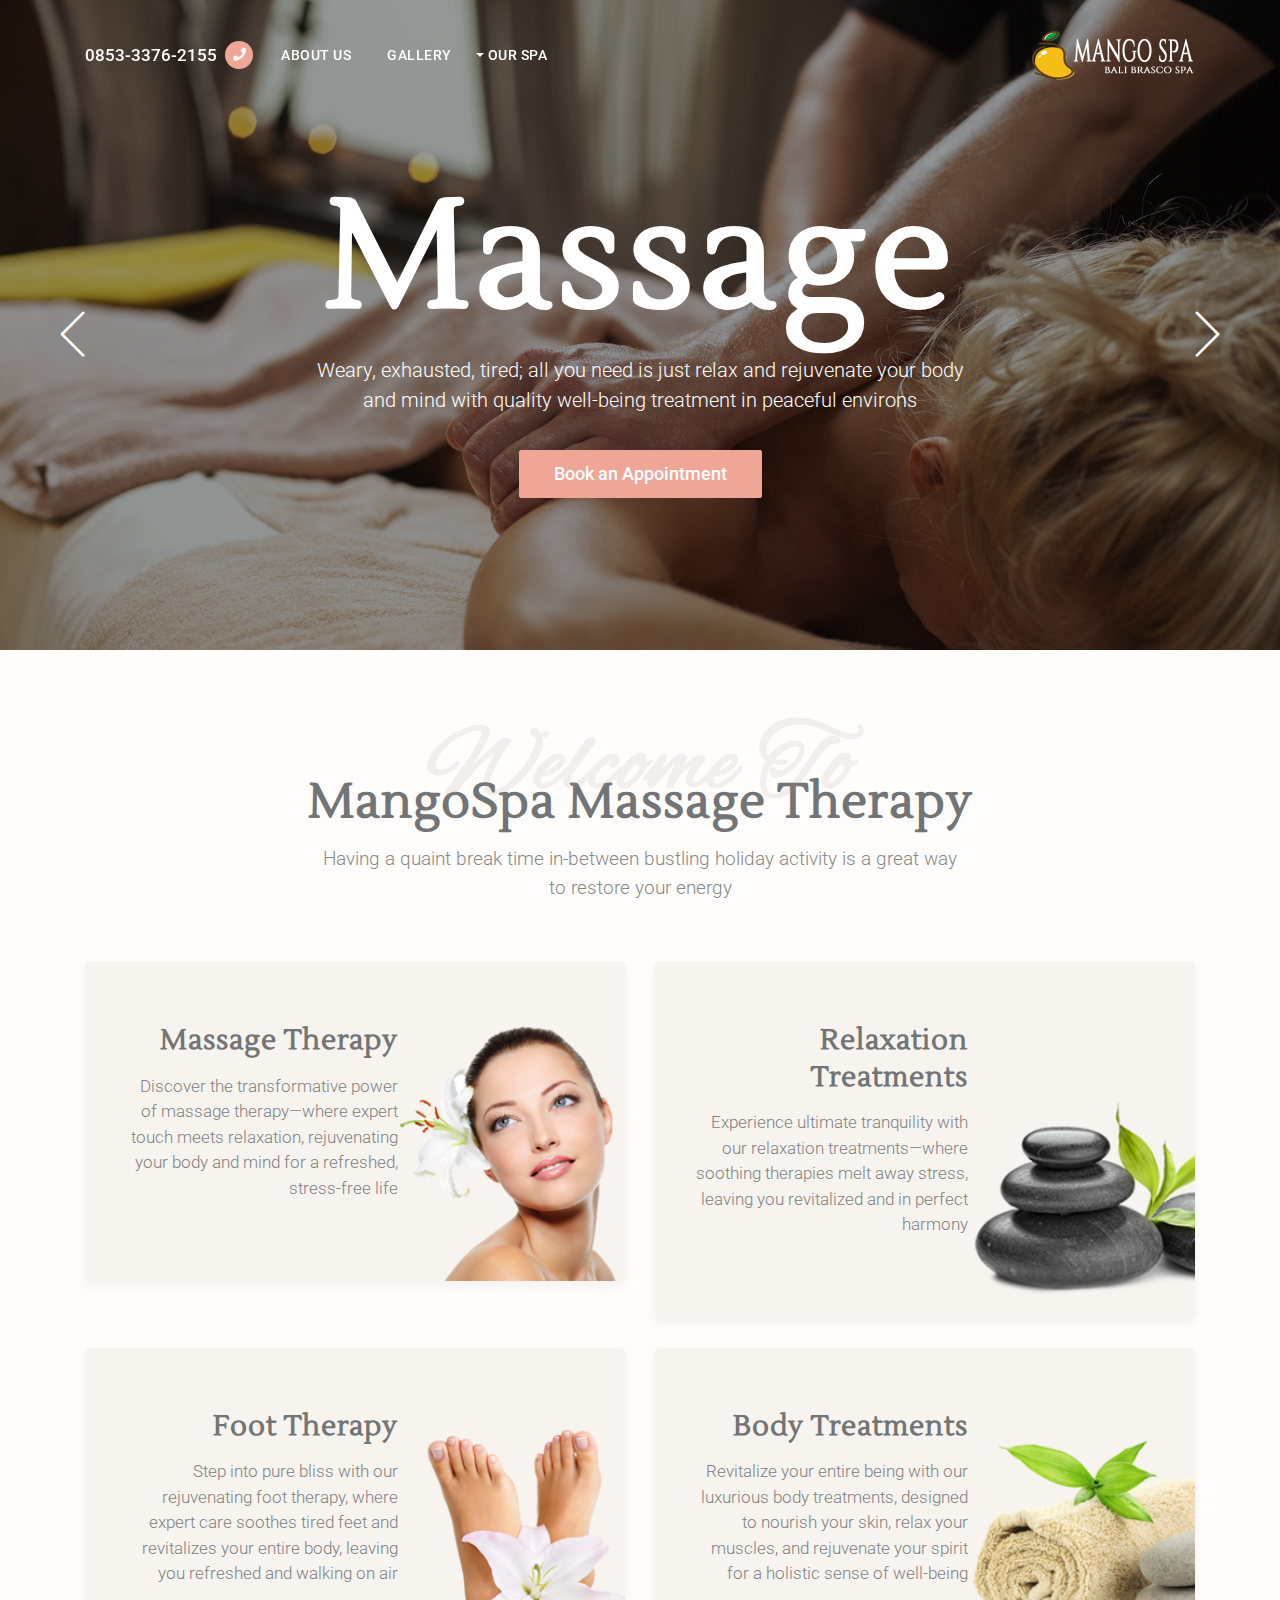
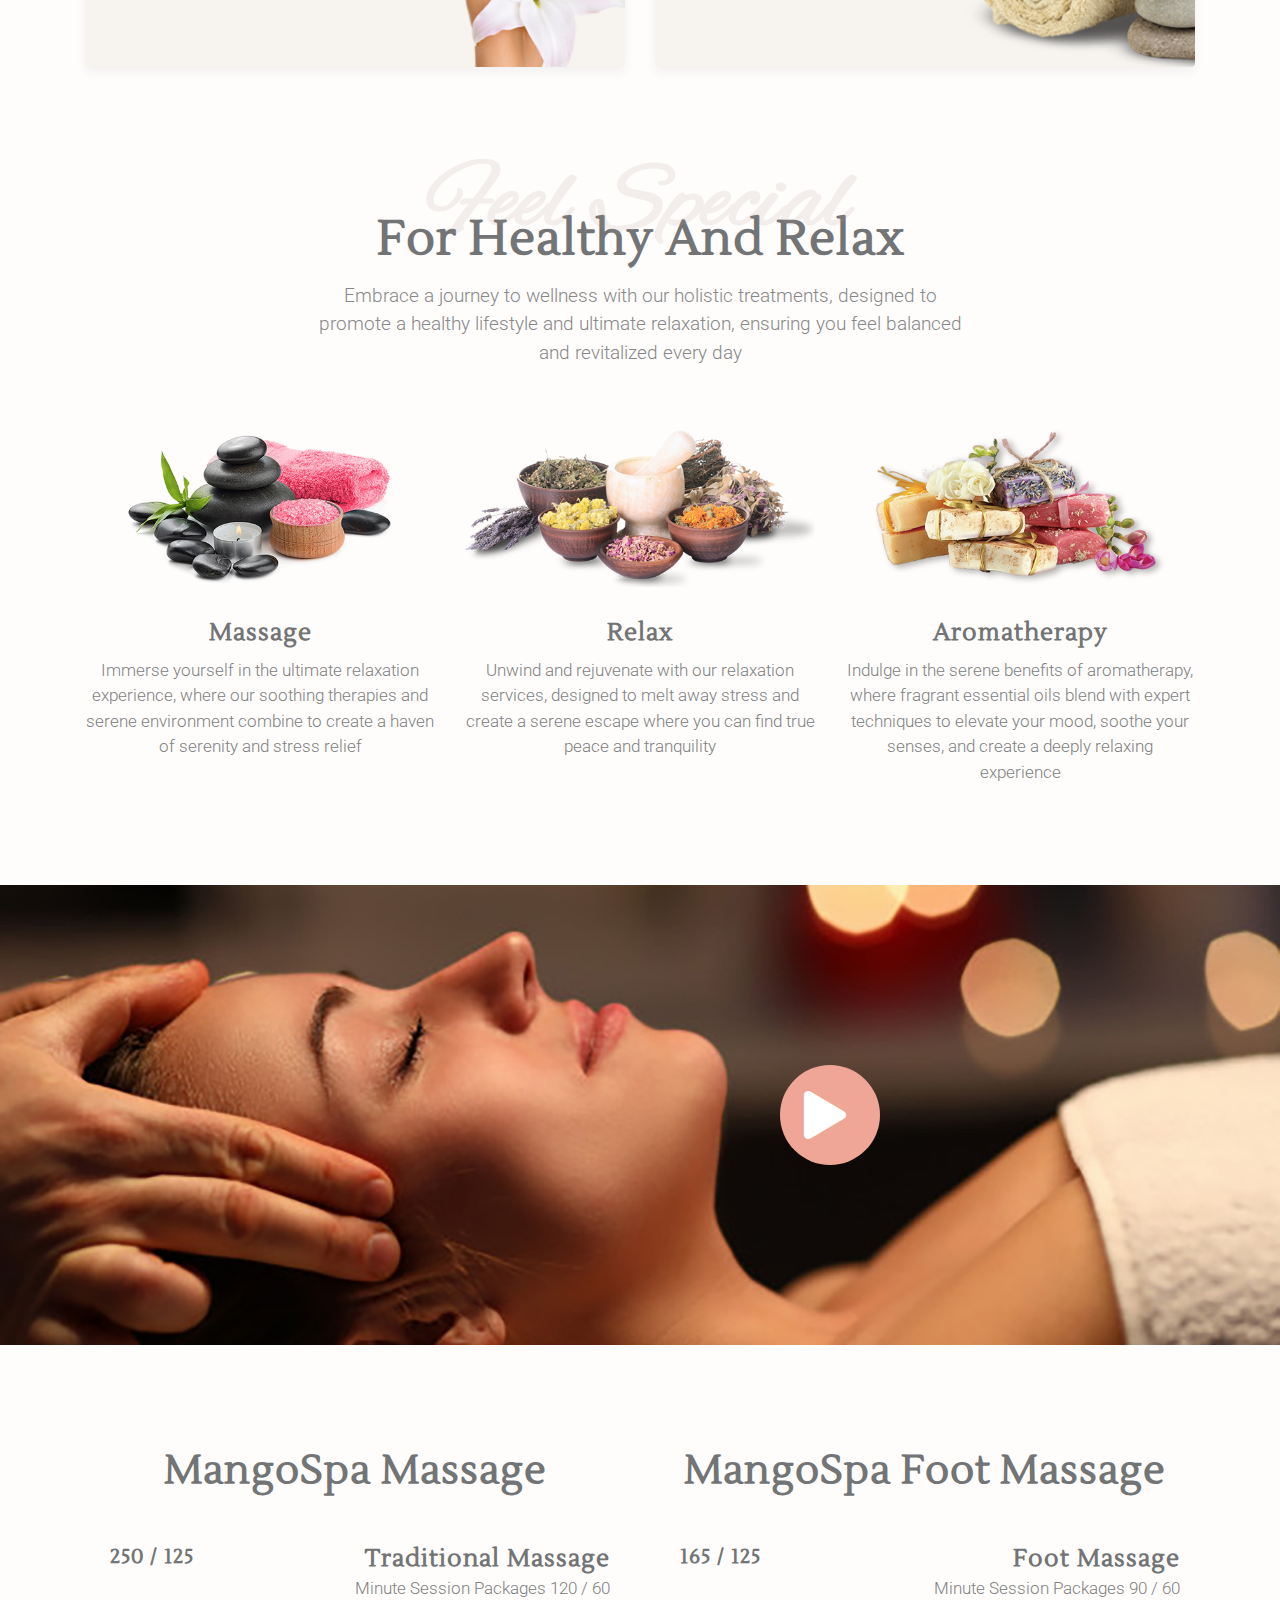
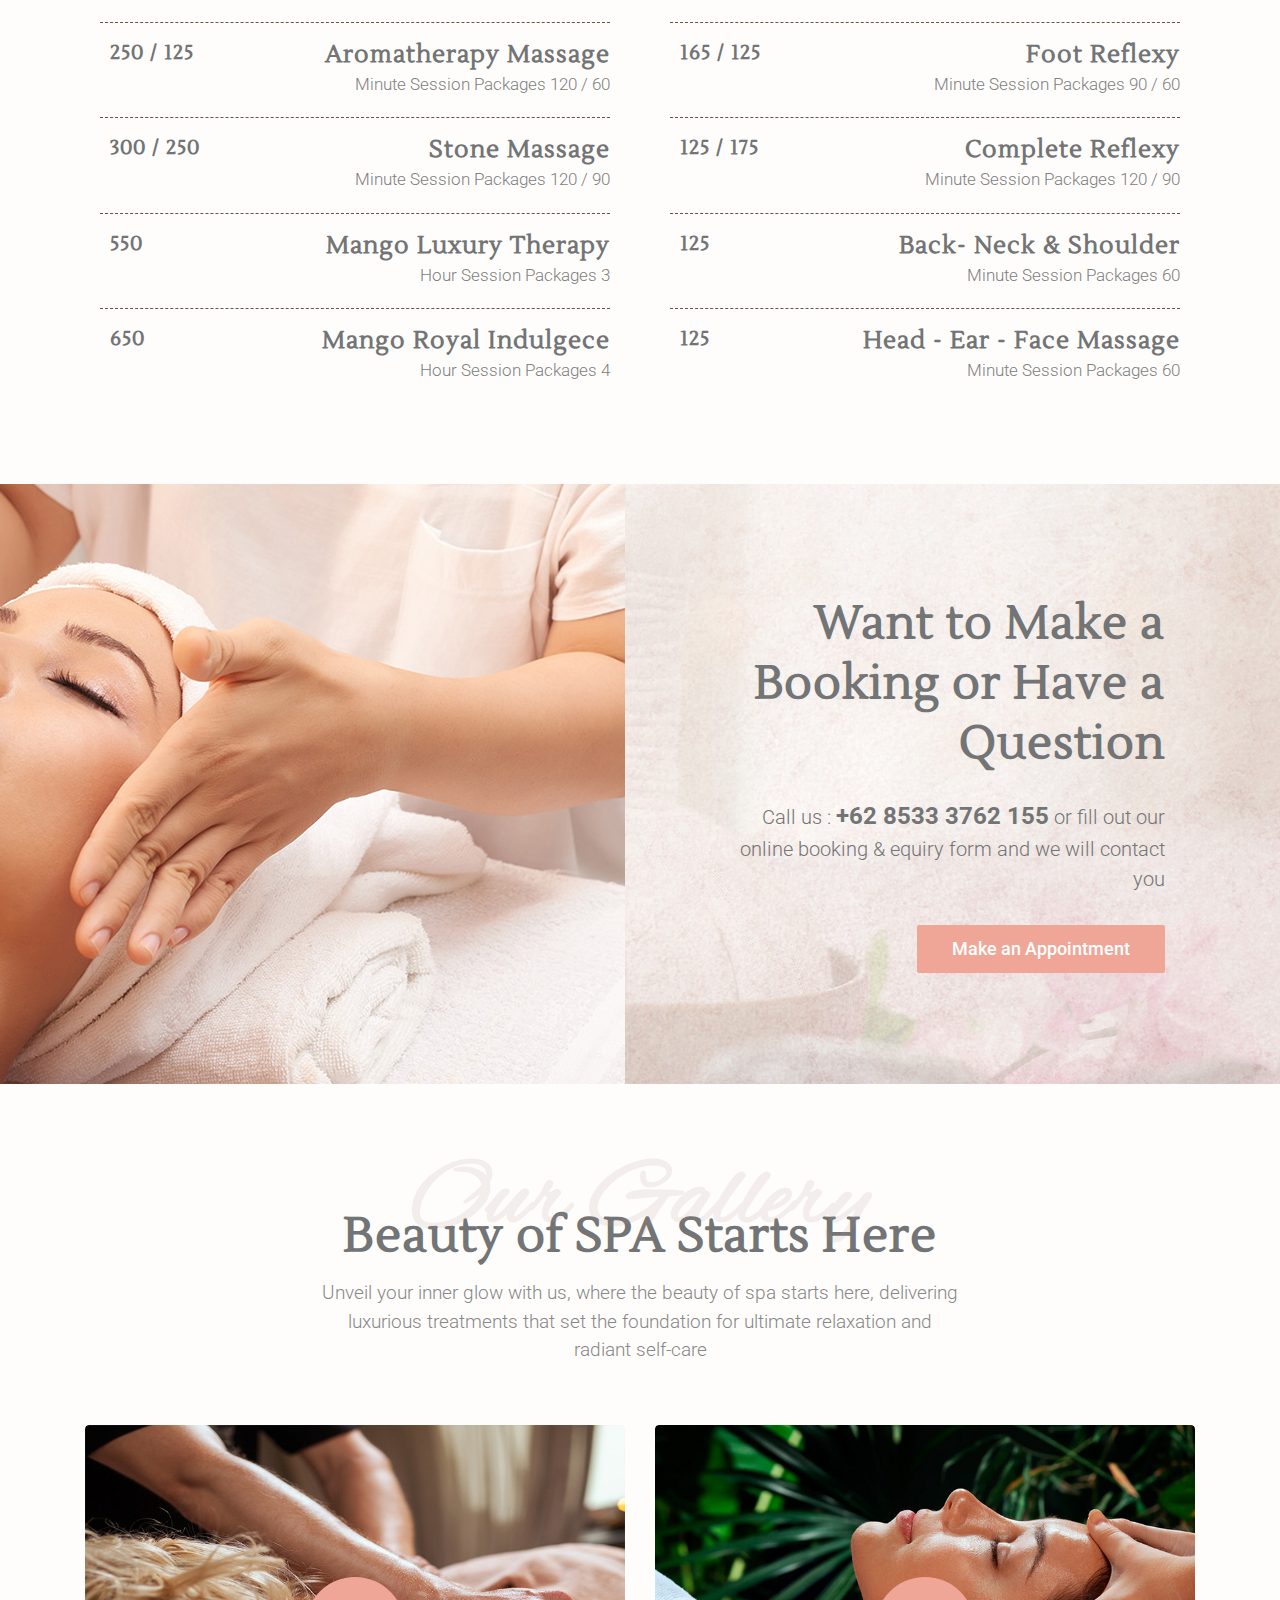
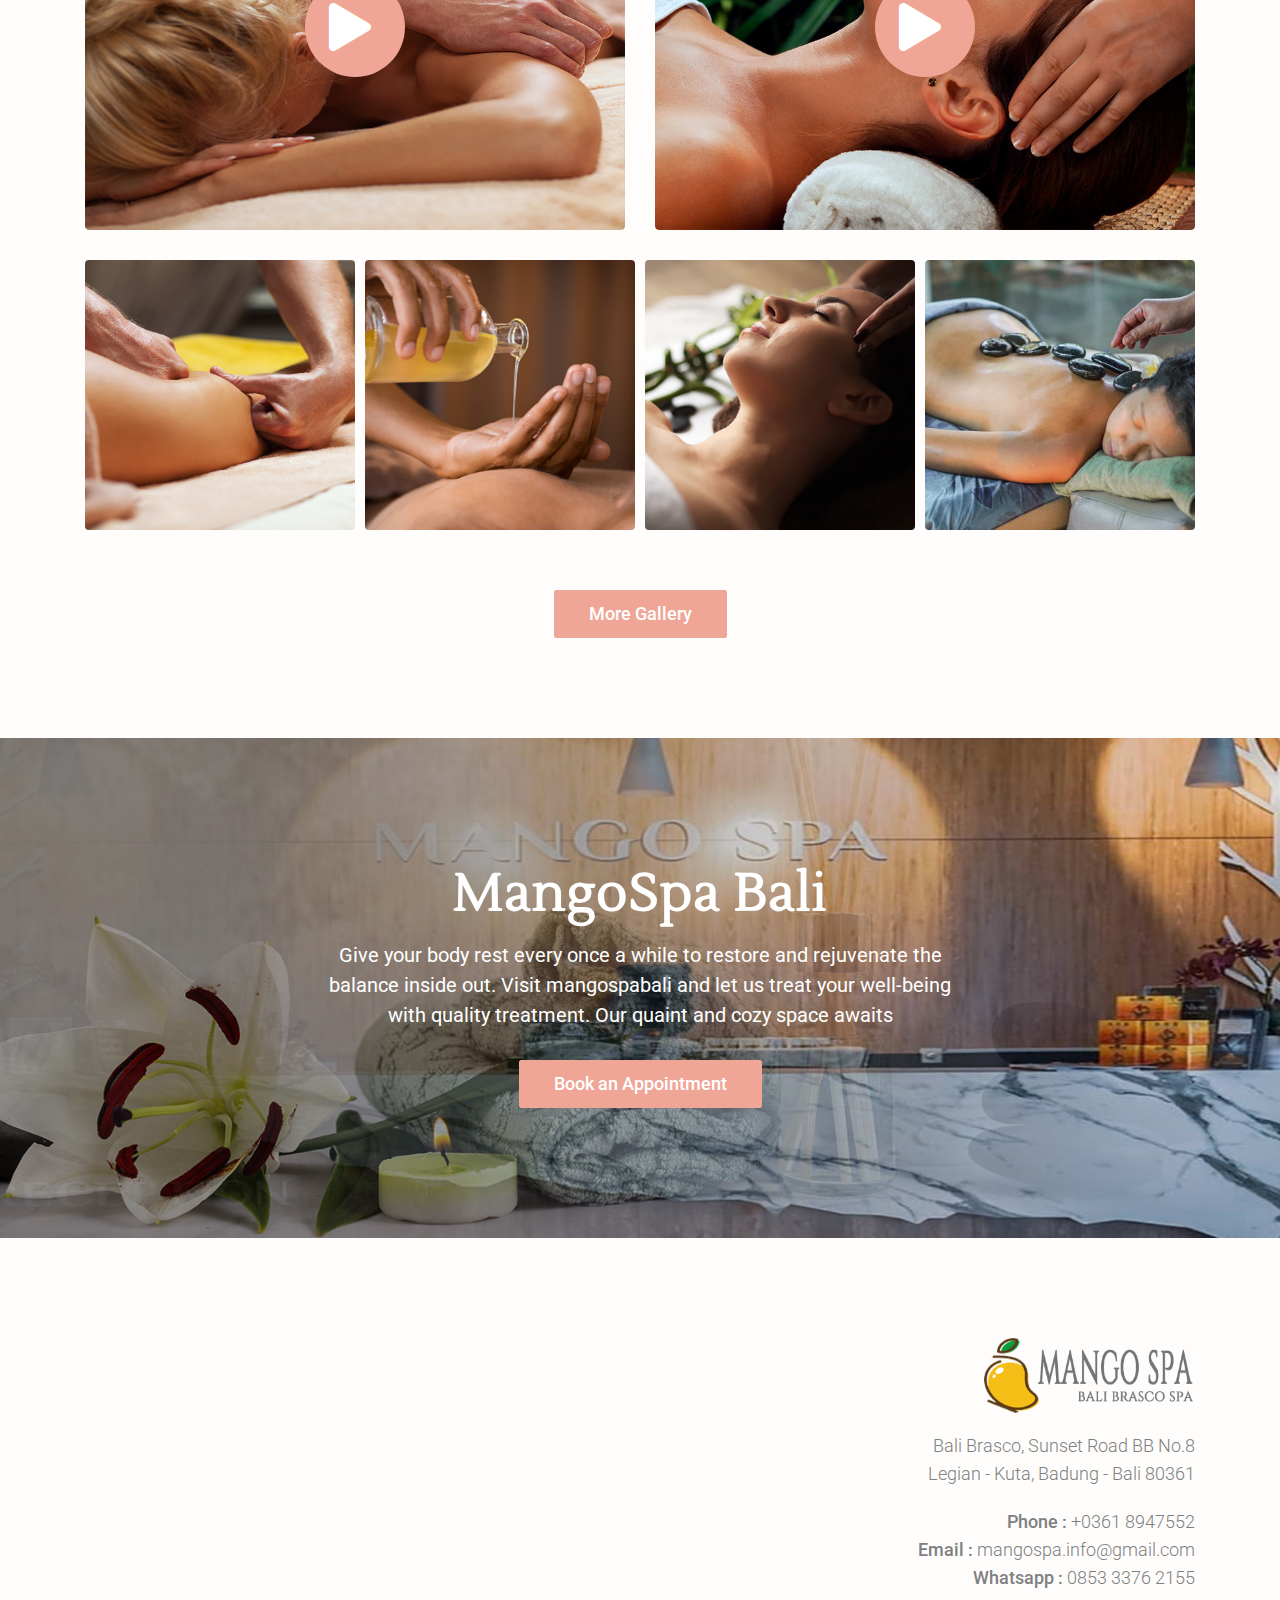
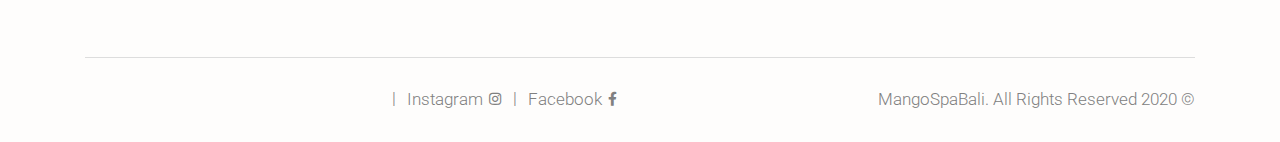
==== commit 3730f6ea: "Update index.html" ====
--- a/index.html
+++ b/index.html
@@ -255,7 +255,7 @@
 										<p class="txt-color-05">Experience ultimate tranquility with our relaxation treatments—where soothing therapies melt away stress, leaving you revitalized and in perfect harmony
 										</p>
 
-										<a href="#" class="btn btn-color-02 tra-02-hover">Read More</a>
+										
 
 									</div>
 								</div>							
@@ -270,7 +270,7 @@
 										<p class="txt-color-05">Discover the transformative power of massage therapy—where expert touch meets relaxation, rejuvenating your body and mind for a refreshed, stress-free life
 										</p>
 
-										<a href="#" class="btn btn-color-02 tra-02-hover">Read More</a>
+
 
 									</div>
 								</div>							
@@ -285,8 +285,7 @@
 										<p class="txt-color-05">Revitalize your entire being with our luxurious body treatments, designed to nourish your skin, relax your muscles, and rejuvenate your spirit for a holistic sense of well-being
 										</p>
 
-										<a href="#" class="btn btn-color-02 tra-02-hover">Read More</a>
-
+										
 									</div>	
 								</div>							
 							</div>	
@@ -300,7 +299,7 @@
 										<p class="txt-color-05">Step into pure bliss with our rejuvenating foot therapy, where expert care soothes tired feet and revitalizes your entire body, leaving you refreshed and walking on air
 										</p>
 
-										<a href="#" class="btn btn-color-02 tra-02-hover">Read More</a>
+										
 
 									</div>	
 								</div>							
